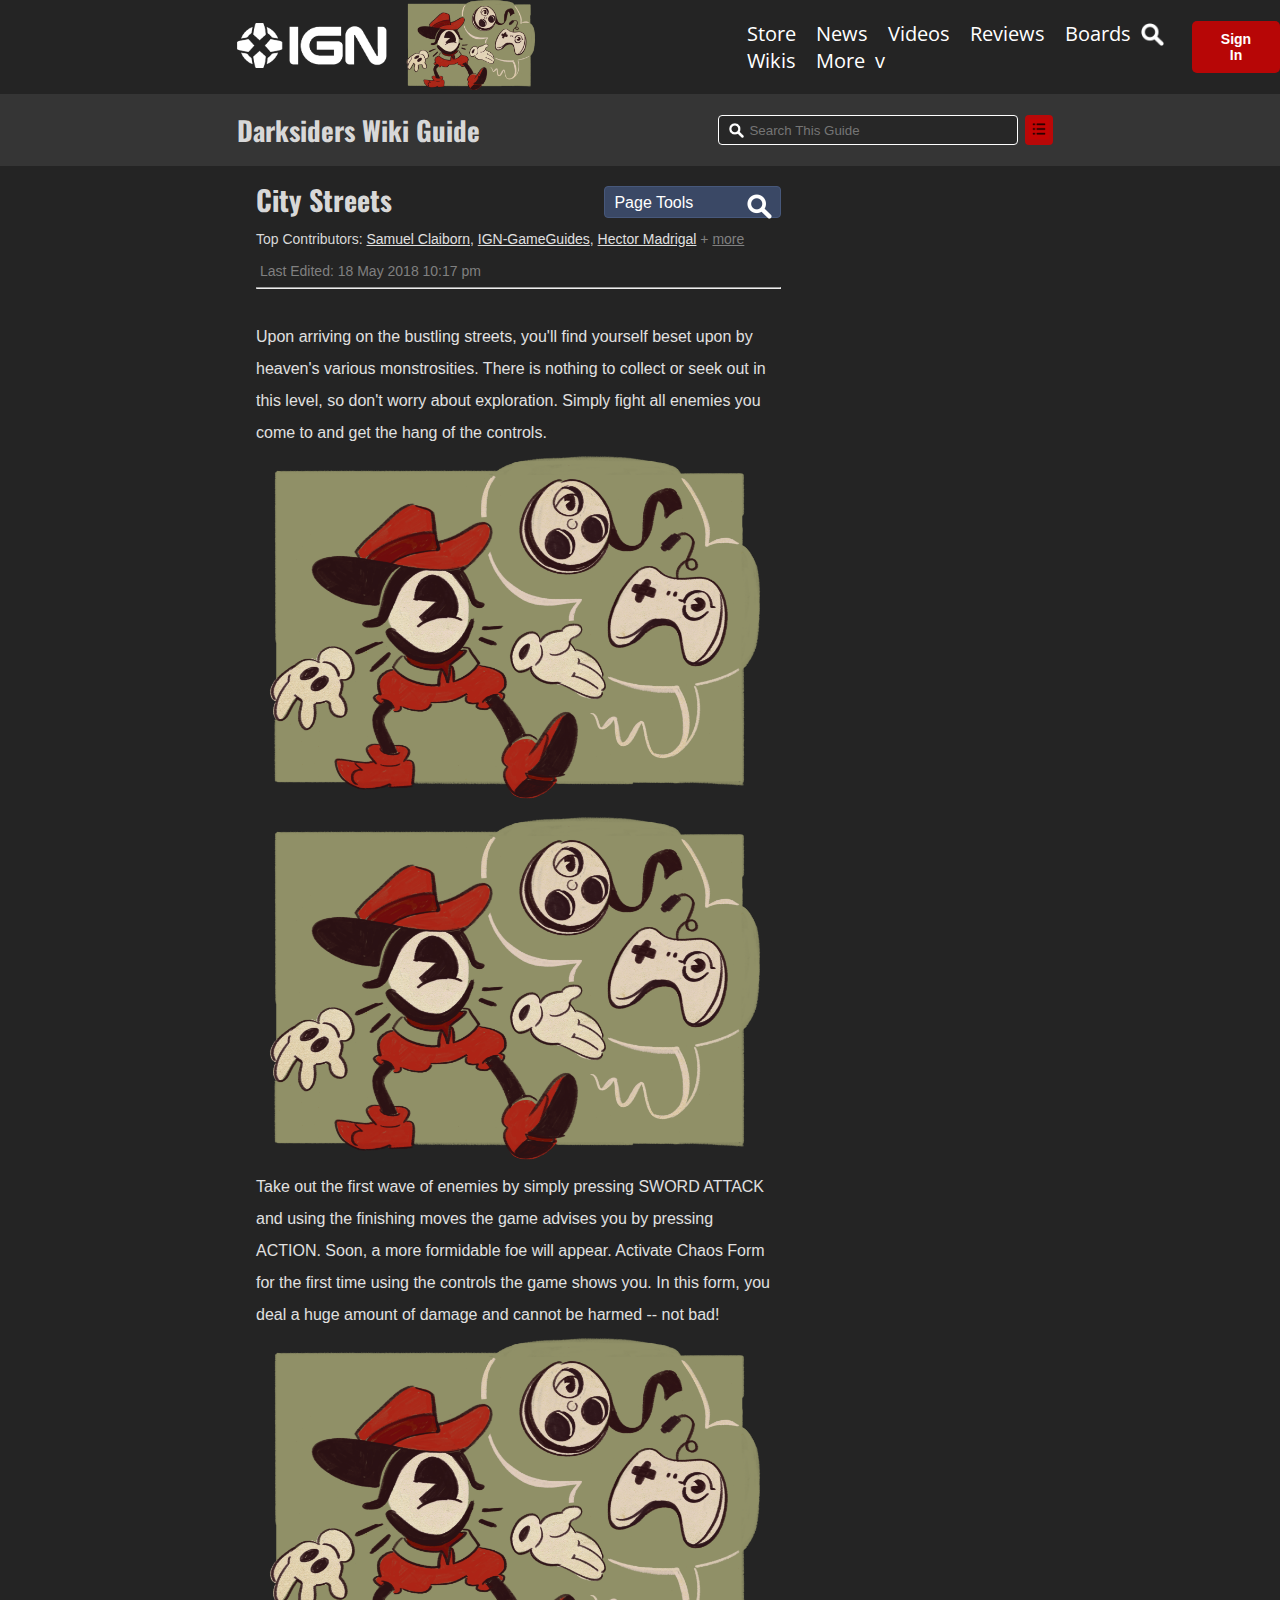
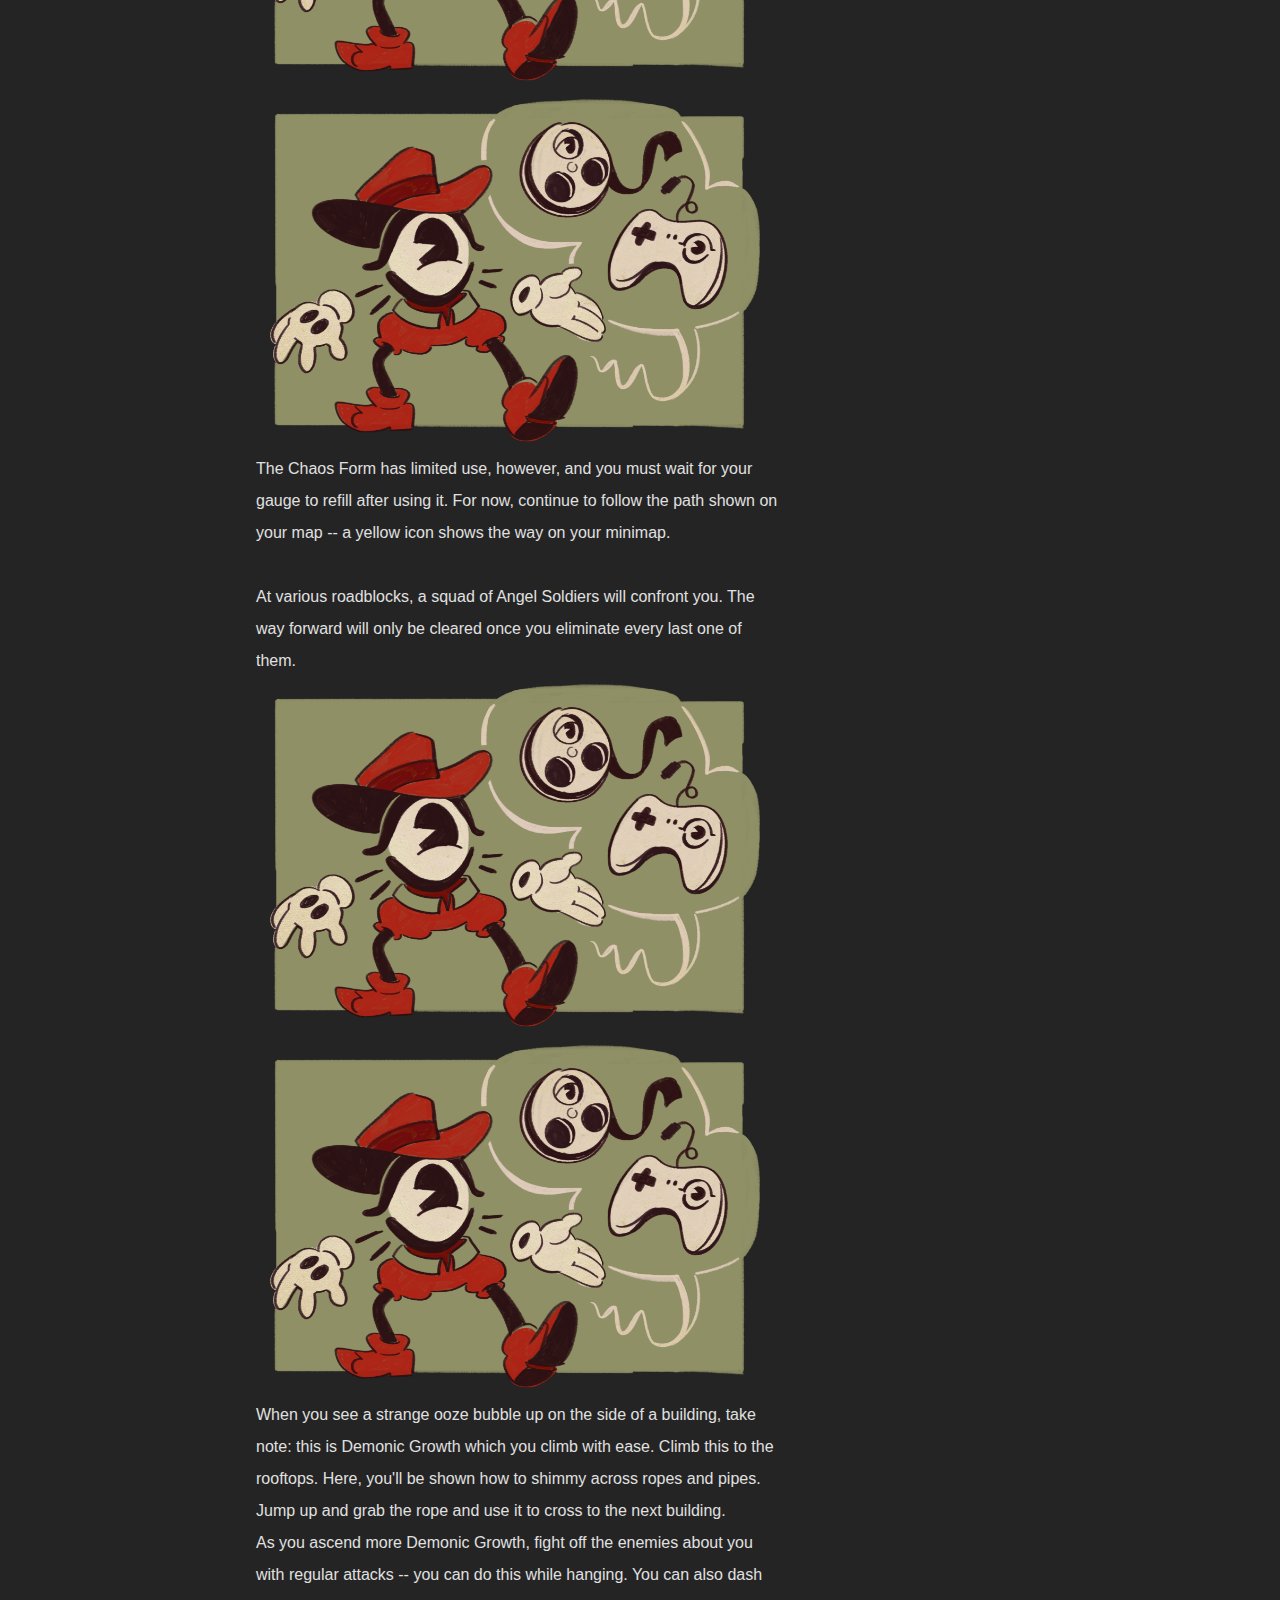
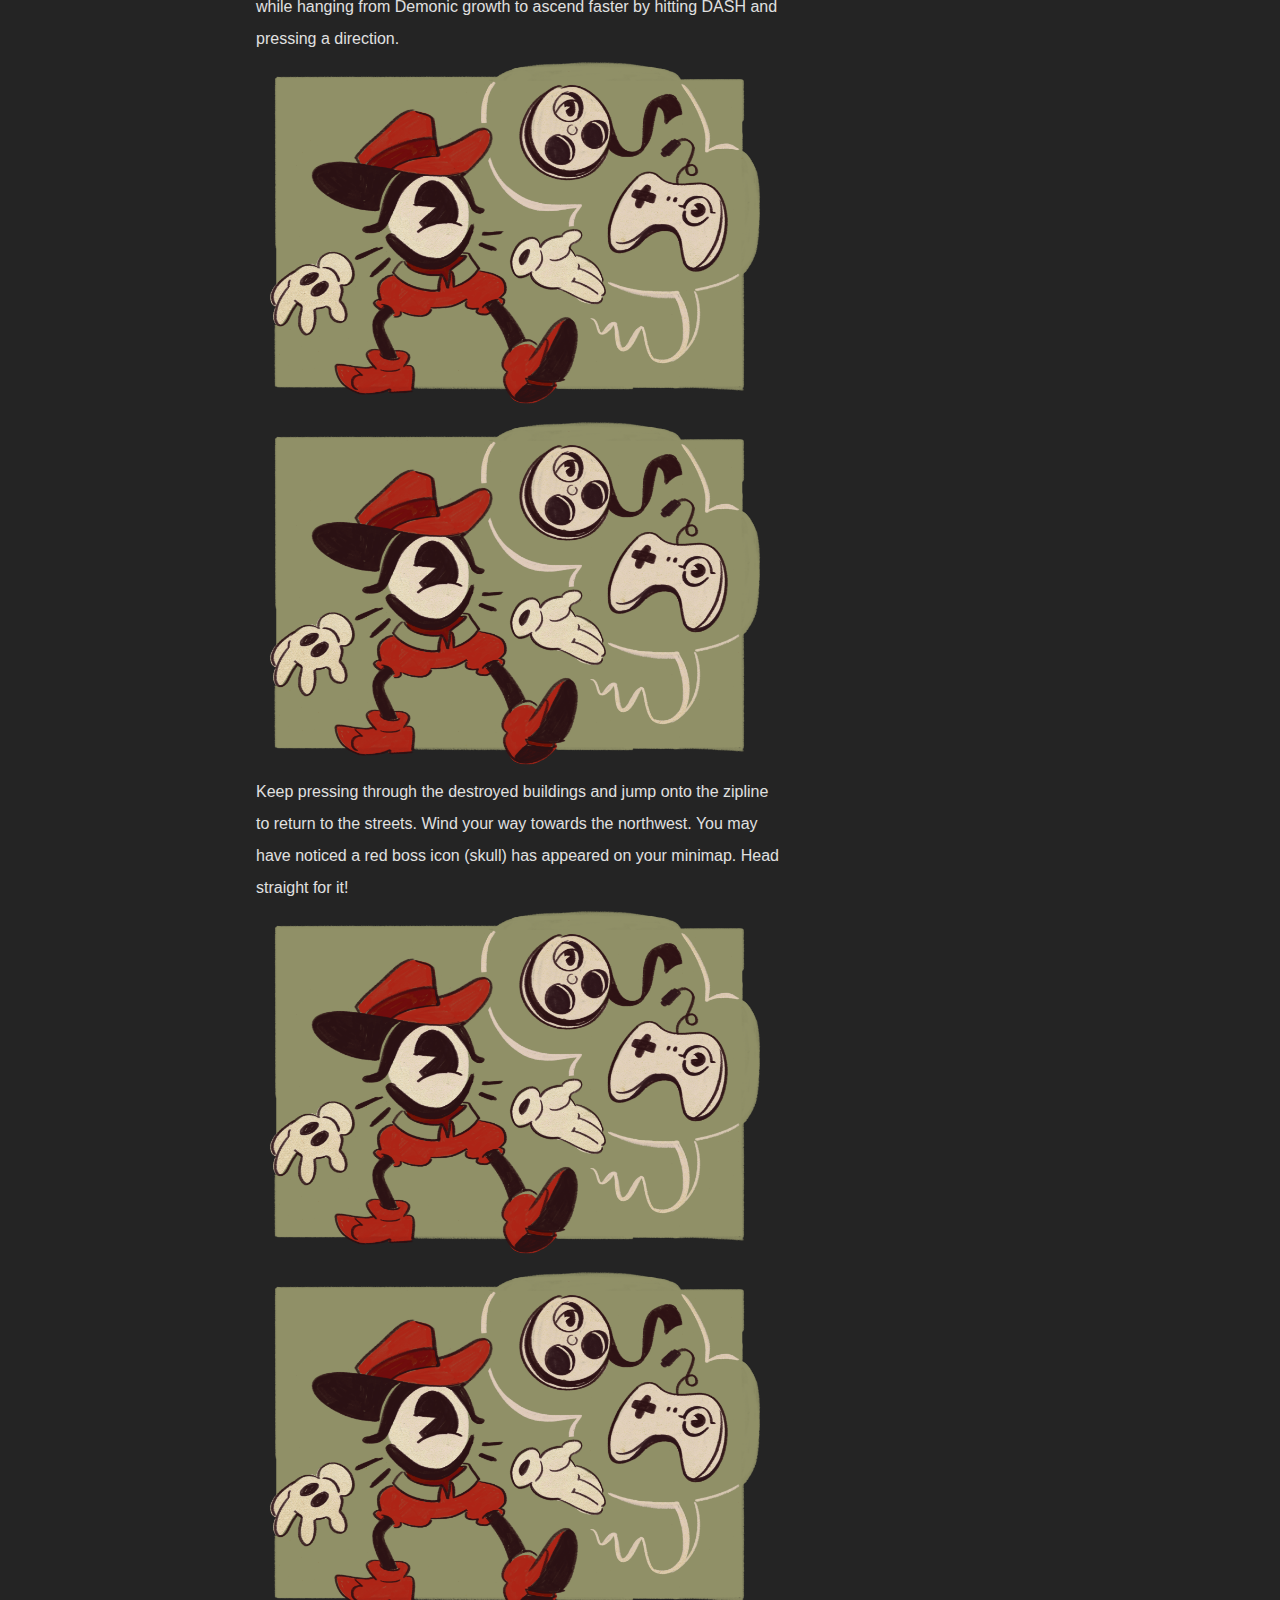
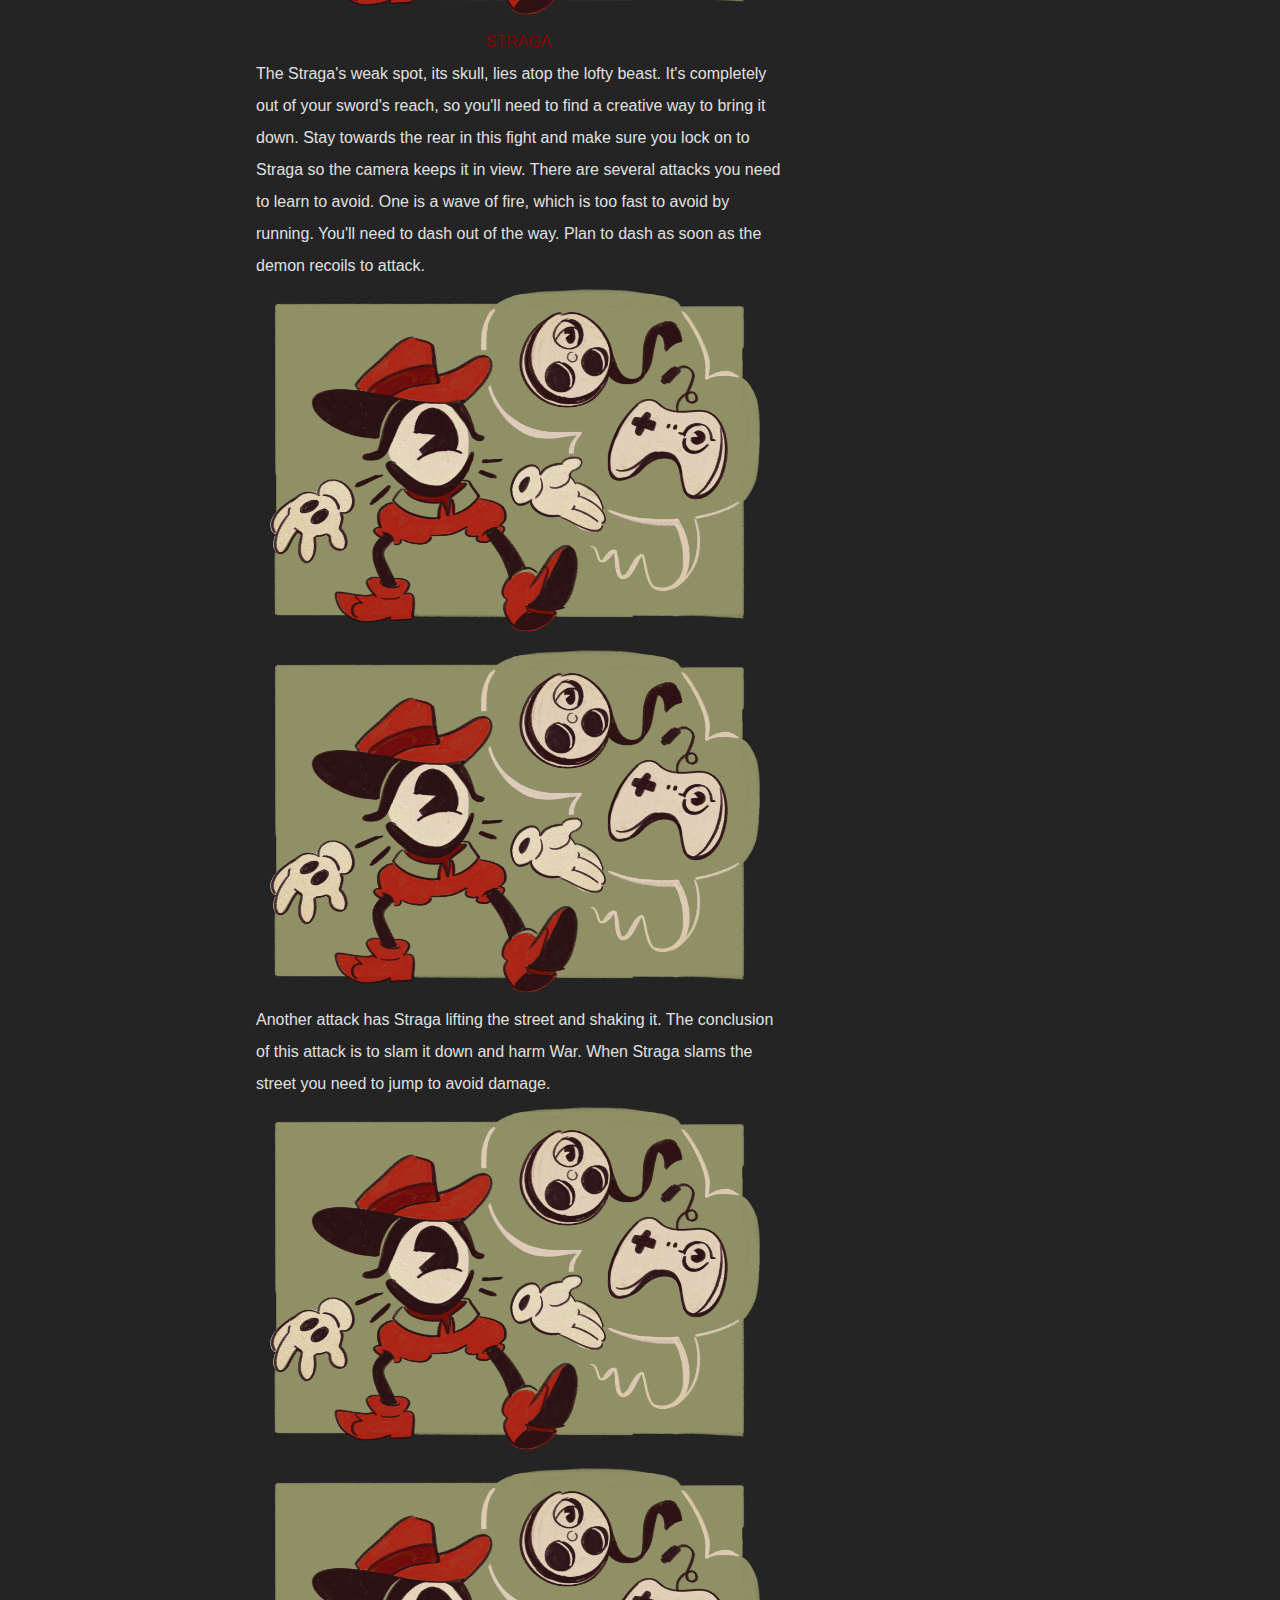
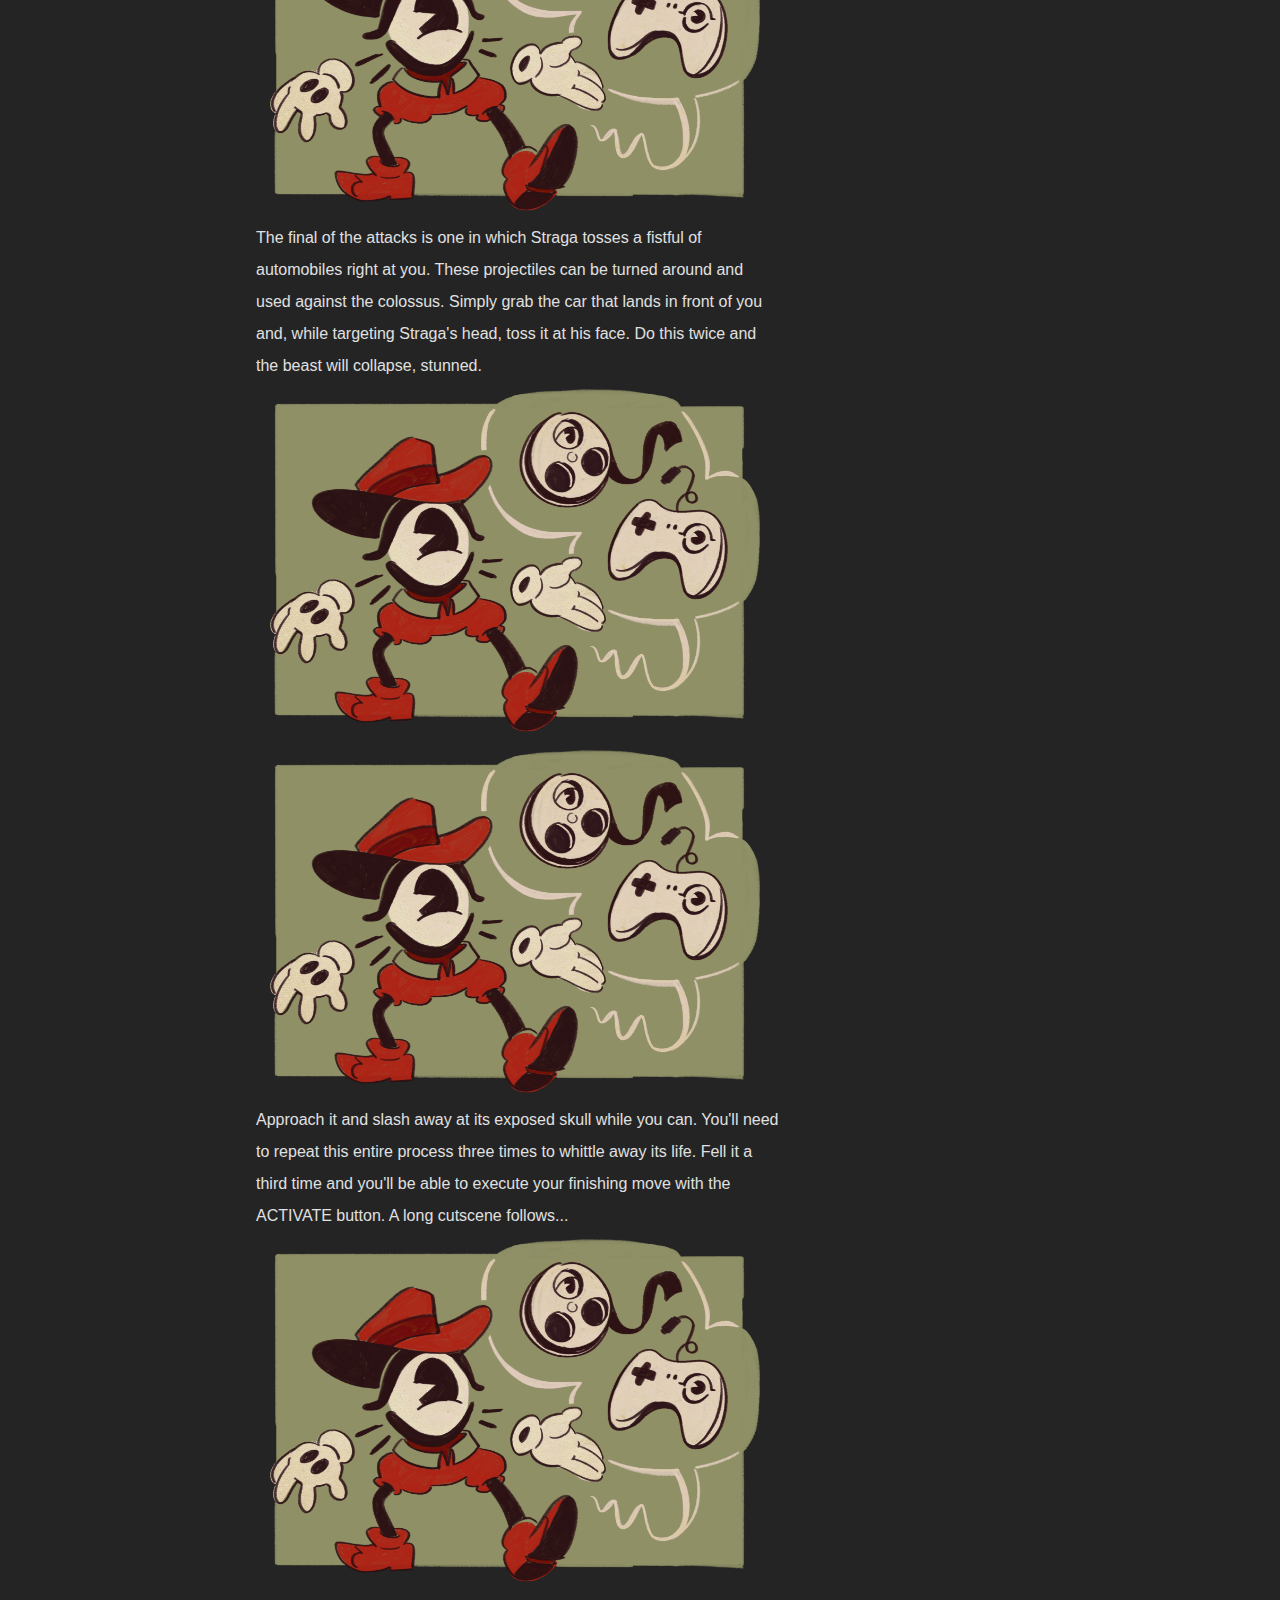
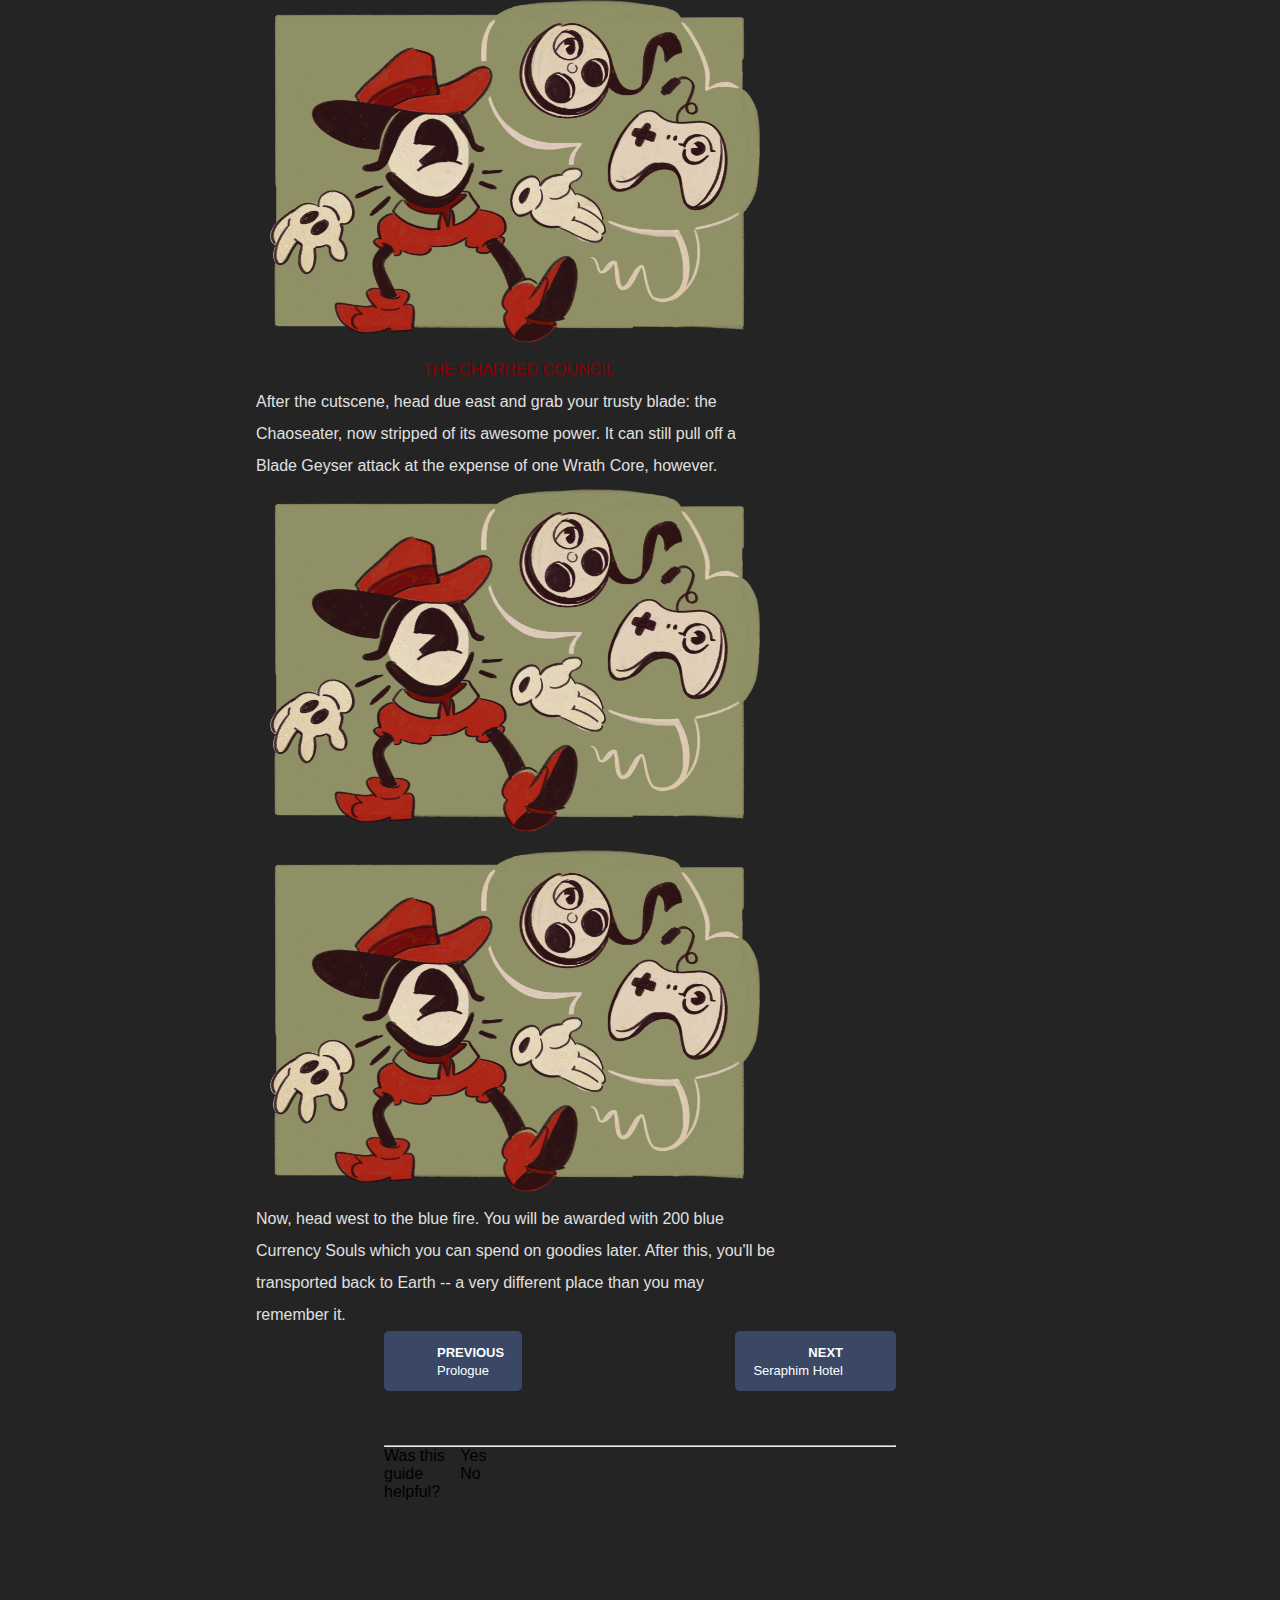
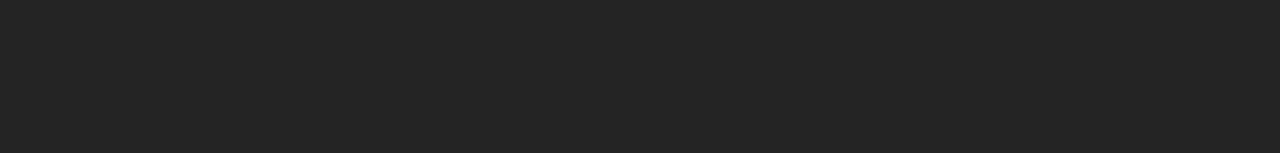
==== Index.html @ 3ff3d722 "buttonz" ====
<!DOCTYPE html>
<html lang="en">
<head>
    <meta charset="UTF-8">
    <meta http-equiv="X-UA-Compatible" content="IE=edge">
    <meta name="viewport" content="width=device-width, initial-scale=1.0">
    <title>IGN</title>
    <link rel="icon" href="/Images/ignflav.PNG">
    <link rel="stylesheet" href="style.css">   
    <script src="/scripts.js"></script>


    <!--/* cSpell:disable */  -->
    <!-- https://www.ign.com/wikis/darksiders/City_Streets -->
    <!-- https://codesandbox.io/s/flexbox-nav-version-1-hho4o?file=/index.html:0-1266s    Link For Header -->

</head>
<body>

    <header class="container">
        
        <a href="https://www.ign.com/"><img class="logo" src="/Images/IGN_white_logo.png" alt="IGNLogo"></a>
        <a href="#GOTY2021">
            <img class="goty" src="/Images/IGN_Winter_Doodle.png" alt="IGNWinterDoodle">
        </a>
        
        <nav>      
            <ul class="nav_links">
                <li><a href="#">Store</a></li>
                <li><a href="#">News</a></li>
                <li><a href="#">Videos</a></li>
                <li><a href="#">Reviews</a></li>
                <li><a href="#">Boards</a></li>
                <li><a href="#">Wikis</a></li>
                <li><a href="#">More <img src="" alt=""> v </a></li>
                <!-- add img for down carrot above -->
                <img class="searchicon" src="/Images/magnifyingglasswhite.png" alt="">
            </ul>
        </nav>
        <button class="signin"> Sign In</button>   

    </header>

    <div id="navbar" class="banner">
        <div class="stickybartext">
            Darksiders Wiki Guide
        </div>

        <div class="searchbar">
            <input type="text" placeholder="Search This Guide">       
        </div>

        <div class="tableofcontents">
            <button class="tableofcontents1">
                <img src="/Images/table_of_contents_icon.png" alt="">
            </button>
        </div>  
    </div>



<div class="textcolumn">
    <div class="topheader">
        
            <h1 class="inline"> <span class="oswaldfont">City Streets</span></h1>

            <div class="dropdown">
                <button class="dropbtn" id="button"> <span>Page Tools</span>
                <img src="/Images/magnifyingglasswhite.png" alt="">
                </button>
                <div class="dropdown-content" id="menu">
                  <a href="#">Edit</a>
                  <a href="#">Flag</a>
                  <a href="#">View History</a>
              
                </div>
              </div>
        <br>
        Top Contributors: <a class="whitelinks" href="">Samuel Claiborn</a>, <a class="whitelinks" href="">IGN-GameGuides</a>, <a class="whitelinks" href="">Hector Madrigal</a> <span class="darktext1"> + <a class="darktext1" href="">more</a></span> 
        <br>
        <span class="darktext1">
        <img src="" alt="">    
        Last Edited: 18 May 2018 10:17 pm </span>
        <hr>
        <br>
    </div>

    <div class="content">
        <p>
            Upon arriving on the bustling streets, you'll find yourself beset upon by heaven's various monstrosities. There is nothing to collect or seek out in this level, so don't worry about exploration. Simply fight all enemies you come to and get the hang of the controls.
        </p>

        <img class="contentimages" src="/Images/IGN_Winter_Doodle.png" alt="">
        <img class="contentimages" src="/Images/IGN_Winter_Doodle.png" alt="">     

        <p>
            Take out the first wave of enemies by simply pressing SWORD ATTACK and using the finishing moves the game advises you by pressing ACTION. Soon, a more formidable foe will appear. Activate Chaos Form for the first time using the controls the game shows you. In this form, you deal a huge amount of damage and cannot be harmed -- not bad!
        </p>

        <img class="contentimages" src="/Images/IGN_Winter_Doodle.png" alt="">
        <img class="contentimages" src="/Images/IGN_Winter_Doodle.png" alt="">

        <p>
            The Chaos Form has limited use, however, and you must wait for your gauge to refill after using it. For now, continue to follow the path shown on your map -- a yellow icon shows the way on your minimap.
            <br>
            <br>
            At various roadblocks, a squad of Angel Soldiers will confront you. The way forward will only be cleared once you eliminate every last one of them.
        </p>

        <img class="contentimages" src="/Images/IGN_Winter_Doodle.png" alt="">
        <img class="contentimages" src="/Images/IGN_Winter_Doodle.png" alt="">

        <p>
            When you see a strange ooze bubble up on the side of a building, take note: this is Demonic Growth which you climb with ease. Climb this to the rooftops. Here, you'll be shown how to shimmy across ropes and pipes. Jump up and grab the rope and use it to cross to the next building.
            <br>
            As you ascend more Demonic Growth, fight off the enemies about you with regular attacks -- you can do this while hanging. You can also dash while hanging from Demonic growth to ascend faster by hitting DASH and pressing a direction.
        </p>

        
        <img class="contentimages" src="/Images/IGN_Winter_Doodle.png" alt="">
        <img class="contentimages" src="/Images/IGN_Winter_Doodle.png" alt="">

        <p>
            Keep pressing through the destroyed buildings and jump onto the zipline to return to the streets. Wind your way towards the northwest. You may have noticed a red boss icon (skull) has appeared on your minimap. Head straight for it!
        </p>

        <img class="contentimages" src="/Images/IGN_Winter_Doodle.png" alt="">
        <img class="contentimages" src="/Images/IGN_Winter_Doodle.png" alt="">

        <p class="bosstext">
            STRAGA
        </p>

        <p>
            The Straga's weak spot, its skull, lies atop the lofty beast. It's completely out of your sword's reach, so you'll need to find a creative way to bring it down. Stay towards the rear in this fight and make sure you lock on to Straga so the camera keeps it in view. There are several attacks you need to learn to avoid. One is a wave of fire, which is too fast to avoid by running. You'll need to dash out of the way. Plan to dash as soon as the demon recoils to attack.
        </p>

        <img class="contentimages" src="/Images/IGN_Winter_Doodle.png" alt="">
        <img class="contentimages" src="/Images/IGN_Winter_Doodle.png" alt="">

        <p>
            Another attack has Straga lifting the street and shaking it. The conclusion of this attack is to slam it down and harm War. When Straga slams the street you need to jump to avoid damage.
        </p>

        <img class="contentimages" src="/Images/IGN_Winter_Doodle.png" alt="">
        <img class="contentimages" src="/Images/IGN_Winter_Doodle.png" alt="">

        <p>
            The final of the attacks is one in which Straga tosses a fistful of automobiles right at you. These projectiles can be turned around and used against the colossus. Simply grab the car that lands in front of you and, while targeting Straga's head, toss it at his face. Do this twice and the beast will collapse, stunned.
        </p>

        <img class="contentimages" src="/Images/IGN_Winter_Doodle.png" alt="">
        <img class="contentimages" src="/Images/IGN_Winter_Doodle.png" alt="">

        <p>
            Approach it and slash away at its exposed skull while you can. You'll need to repeat this entire process three times to whittle away its life. Fell it a third time and you'll be able to execute your finishing move with the ACTIVATE button. A long cutscene follows...
        </p>

        <img class="contentimages" src="/Images/IGN_Winter_Doodle.png" alt="">
        <img class="contentimages" src="/Images/IGN_Winter_Doodle.png" alt="">

        <p class="bosstext">
            THE CHARRED COUNCIL
        </p>

        <P>
            After the cutscene, head due east and grab your trusty blade: the Chaoseater, now stripped of its awesome power. It can still pull off a Blade Geyser attack at the expense of one Wrath Core, however.
        </P>

        <img class="contentimages" src="/Images/IGN_Winter_Doodle.png" alt="">
        <img class="contentimages" src="/Images/IGN_Winter_Doodle.png" alt="">

        <P>
            Now, head west to the blue fire. You will be awarded with 200 blue Currency Souls which you can spend on goodies later. After this, you'll be transported back to Earth -- a very different place than you may remember it.
        </P>

    </div>


</div>

<div class="footer">
    <div class="pagebuttons">
        <div class="previouspage">
            <a href=""><span class="bold">PREVIOUS</span> <br> Prologue </a>
        </div>

        <div class="nextpage">
            <a href=""><span class="bold">NEXT</span> <br> Seraphim Hotel </a>
        </div>
    </div>

    <br><br><br>
    <hr>

    <div class="guidereview">
        <div class="reviewtext">Was this guide helpful?</div>
        <br>
        <div class="responsebuttons">
            <div class="reviewyes">Yes</div>
            <div class="reviewno">No</div>
        </div>

    </div>




</div>

<br>
<br>
<br>
<br>
<br>
<br>
<br>
<br>
<br>
<br>
<br>
<br>
<br>
<br>
    
</body>
</html>
---- style.css ----
/* cSpell:disable */

@import url(https://fonts.googleapis.com);
@import url(https://fonts.gstatic.com);
@import url(https://fonts.googleapis.com/css2?family=Open+Sans&display=swap);
@import url(https://fonts.googleapis.com/css2?family=Comforter+Brush&family=Oswald:wght@200;500&display=swap);


* {
    
    box-sizing: border-box;
    padding: 0;
    margin: 0;
}

body {
    background-color: rgb(36,36,36);
    font-family: sans-serif;
}

/* Generic Styles */
.bold {
  font-weight: 700;
}

.oswaldfont {
  font-family: 'Oswald', sans-serif;
}

.darktext1 {
  color: gray;
}

.inline {
  display: inline-flex;
}

.container {
    display: flex;
    height: 30vw;
    max-height: 94px;
    width: 100wv;
    background-color: rgb(36, 36, 36);
    flex-direction: row;
    align-items: center;
    padding: 0 0 0 18.5vw;
    flex-shrink: 0;
}

.nav_links{
    list-style: none;
    margin-left: 200px;
    height: 30px;
}

.nav_links li {
    float: left;
    padding: 0 10px;
}

.nav_links li a{
    text-decoration: none;
    color: white;
    font-size: 20px;
    font-family: 'Open Sans' ;
}

.logo {
    height: 11vh;
    max-height: 45px;

}

.goty {
    padding-left: 1.1vw;
    height: 95px;

  }

  .searchicon {
    height: 23px;
    margin-top: 3px;
    margin-right: 20px;
  }

.signin {
  background-color: rgba(196, 4, 4, 0.925);
  color: white;
  font-size: 14px;
  font-weight: bold;
  padding: 10px 25px;
  border-radius: 5px;
  border: none;

}

.signin:hover {
  background-color: rgb(226, 36, 36);
  cursor: pointer;
}

.banner {
  display: flex;
  background-color: rgb(53, 53, 53);
  position: sticky;
  width: 100%;
  height: 72px;
  flex-direction: row;
  align-items: center;
  padding-right: 17.7vw;
}

.stickybartext {
  padding-left: 18.5vw;
  color: rgb(216, 216, 216);
  font-family: 'Oswald', sans-serif;
  font-size: 27px;
  font-weight: 700;
}

.searchbar {
  margin-left: auto;
  
}

.searchbar input {
  background-color: rgb(39, 39, 39);
  width: 300px;
  height: 30px;
  border: white 1px solid;
  border-radius: 4px;
  background-image:url(/Images/magnifyingglasswhite.png);
  position: left;
  padding-left: 30px;
  background-size: 15px;
  background-repeat: no-repeat;
  background-position-x: 10px;
  background-position-y: 7px;
}

.tableofcontents button {
  background-color: rgba(196, 4, 4, 0.925);
  border: none;
  height: 30px;
  width: 28px;
  border-radius: 4px;
  margin-left: 7px;
}

.tableofcontents img{
  background-color: rgba(196, 4, 4, 0.925);
  height: 20px;
  width: 20px;
  
}

.tableofcontents :hover {
  cursor: pointer;
}

.topheader {
  width: 41vw;
  margin-left: 20vw;
  padding-top: 2vh;
  word-break: break-all;
  color: rgb(216, 216, 216);
  line-height: 32px;
  font-size: 14px;
  position: relative;
}

.usericon {
 max-width: 100px;
}



/* Dropdown Button */
.dropbtn {
  background-color: rgb(58,72,101);
  color: white;
  padding: 7px 45px;
  width: 177px;
  font-size: 16px;
  border: 1px solid #47587B;
  border-radius: 4px;
  display: flex;
  min-height: 32px;
}

/* Text in button */
.dropbtn span{
  position:absolute;
  top: auto;
  left: 6%;
}

/* image in button */
.dropbtn img{
  height: 25px;
  position: absolute;
  top: auto;
  right: 5%;
}


/* The container <div> - needed to position the dropdown content */
.dropdown {
  position: absolute;
  top: 20px;
  right: 0;
}

/* Dropdown Content (Hidden by Default) */
.dropdown-content {
  display: none;
  position: absolute;
  background-color: rgb(53, 53, 53);
  min-width: 160px;
  box-shadow: 0px 8px 16px 0px rgba(0,0,0,0.2);
  z-index: 1;
}

/* Links inside the dropdown */
.dropdown-content a {
  color: wheat;
  padding: 6px 16px;
  text-decoration: none;
  display: block;
}

/* Change color of dropdown links on hover */
.dropdown-content a:hover {color:white}

/* Show the dropdown menu on hover */
.dropdown:active .dropdown-content {display: block;}

/* Change the background color of the dropdown button when the dropdown content is shown */
.dropdown:hover .dropbtn {background-color: #47587B;}

/* style for links in white */
.whitelinks {
  color: rgb(224, 224, 224);
}

/* Container style for content */
.content {
  color: rgb(224, 224, 224);
  margin-left: 20vw;
  width: 41vw;
  line-height: 32px;
  font-size: 16px;
}

/* Styling for images in content */
.contentimages {
  display: block;
  margin-left: auto;
  margin-right: auto;
  width: 500px;
  
}

/* Boss text style */
.bosstext {
  color: rgb(136, 1, 1);
  text-align: center;

}

/* New alignment for footer, as Content isn't centered */
.footer{
  width: 40%;
  margin-left: auto;
  margin-right: auto;
}

/* Container for Page selection buttons at bottom of page */
.pagebuttons{
  display: flex;
  flex-direction: row;
  justify-content: space-between;
}

/* Styling for previous page buttons */
.previouspage{
background-color: #3A4865;
padding: 12px 18px 12px 53px;
position: relative;
border-radius: 5px;
}


/* Styling for previous page text in button */
.previouspage a {
  text-decoration: none;
  color: white;
  font-size: 13px;
}


/* Styling for next page buttons */
.nextpage{
  background-color: #3A4865;
  padding: 12px 53px 12px 18px;
  position: relative;
  border-radius: 5px;
  text-align: right;
}

/* Styling for next page text in button */
.nextpage a {
  text-decoration: none;
  color: white;
  font-size: 13px;
}

/* Guide review section container styling */
.guidereview{
  width: 20%;
  display: flex;
  flex-direction: row;
}
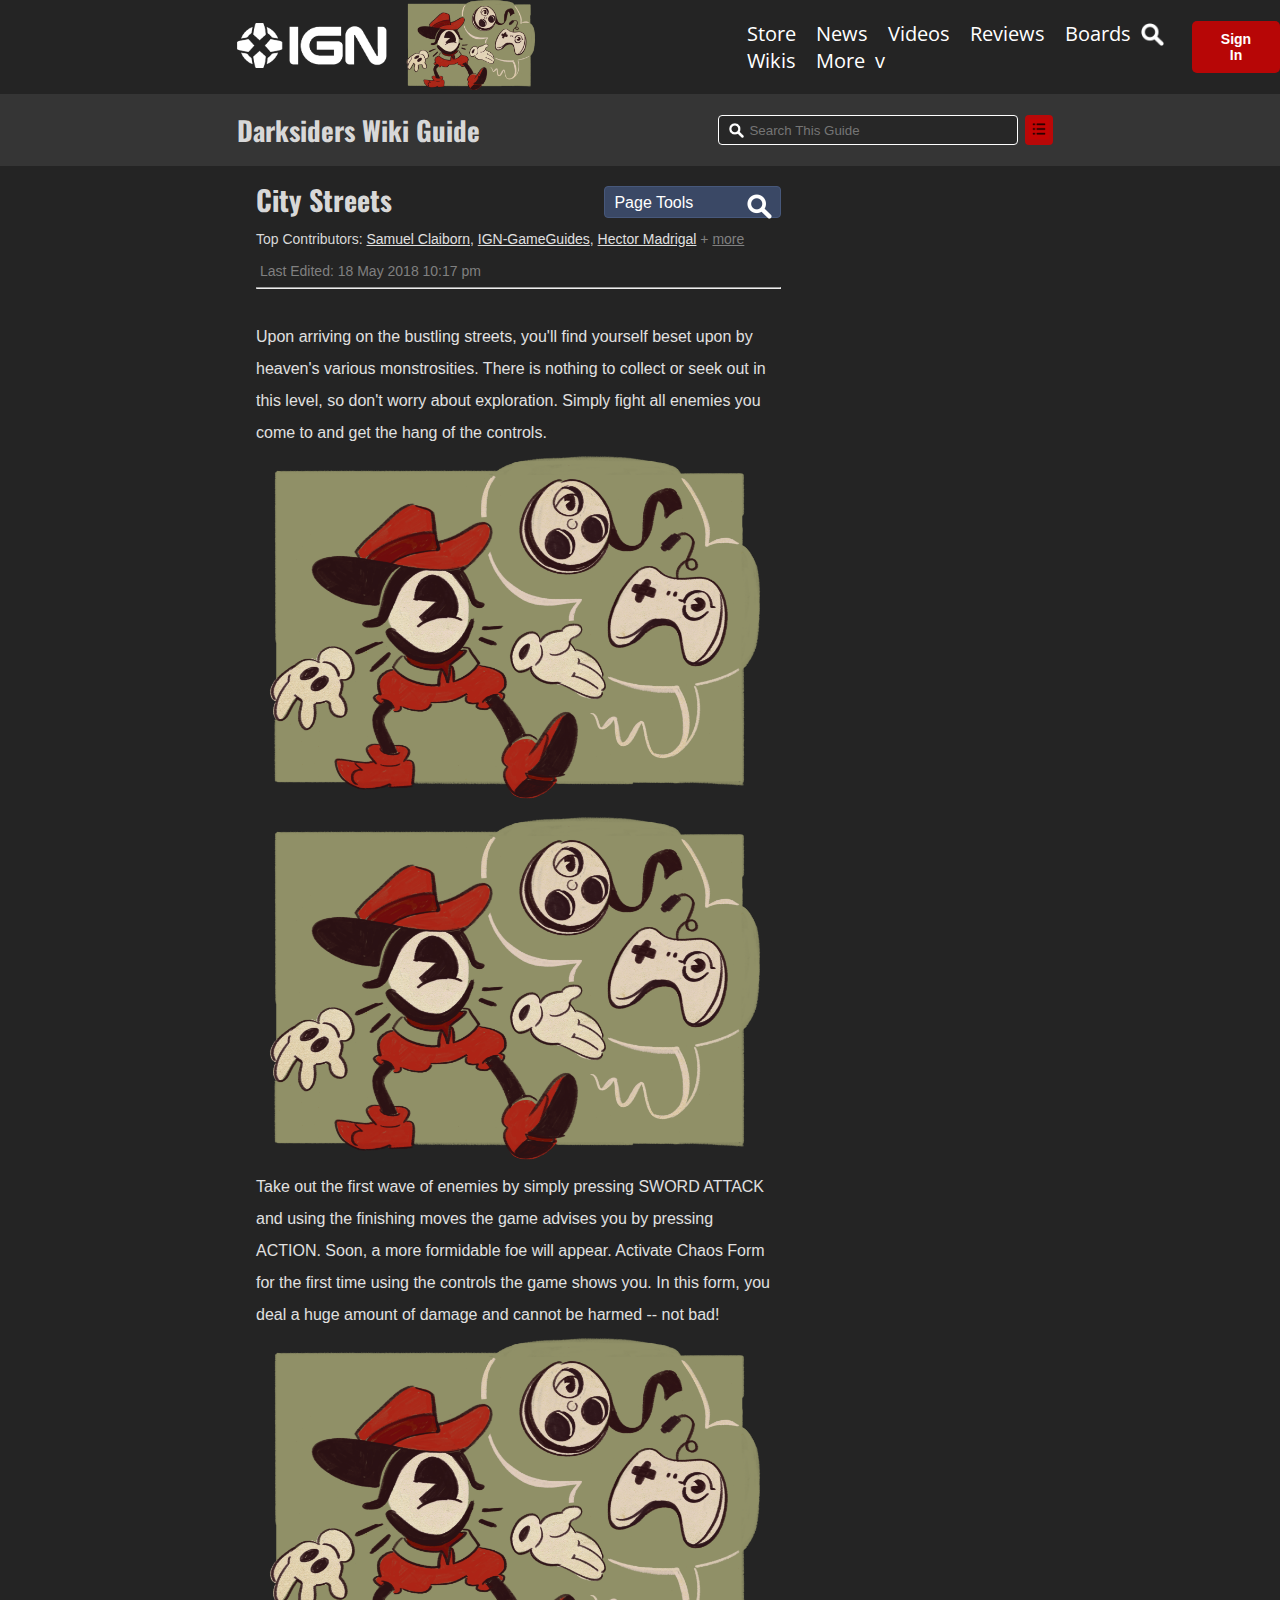
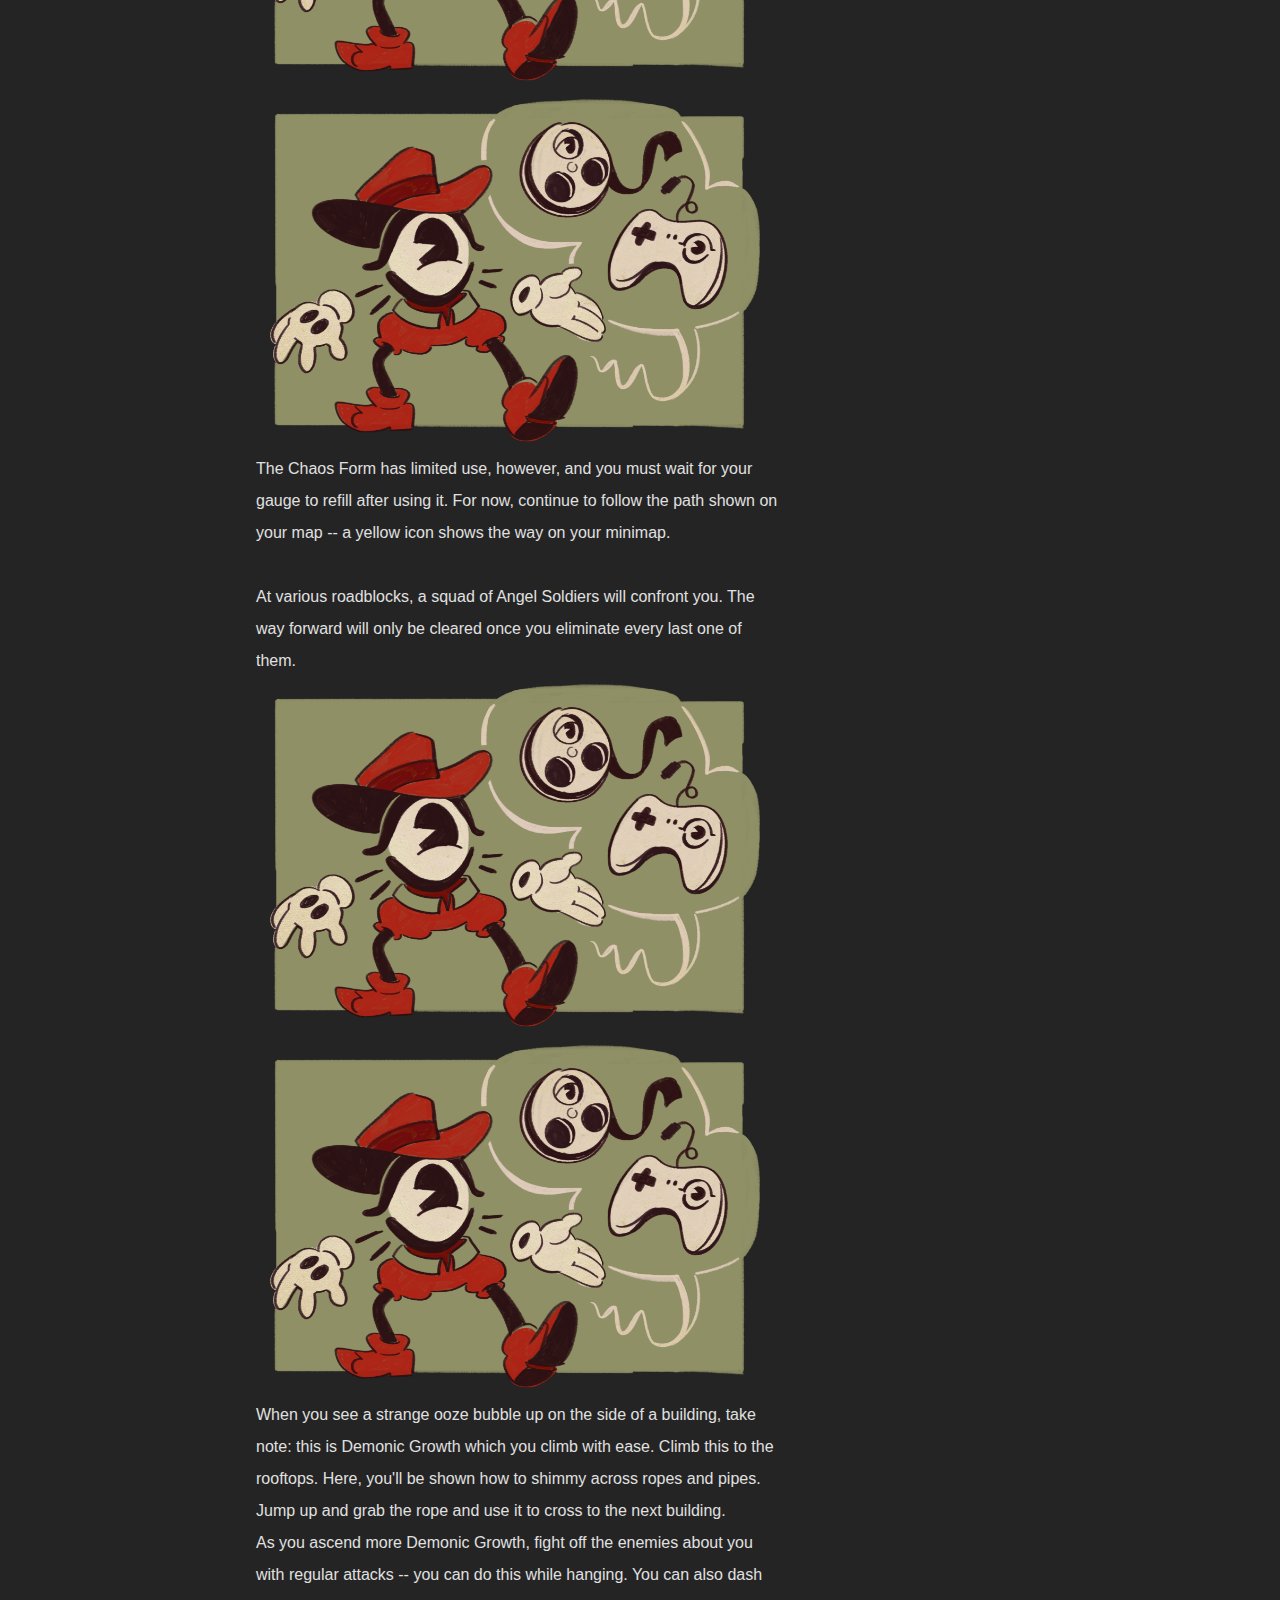
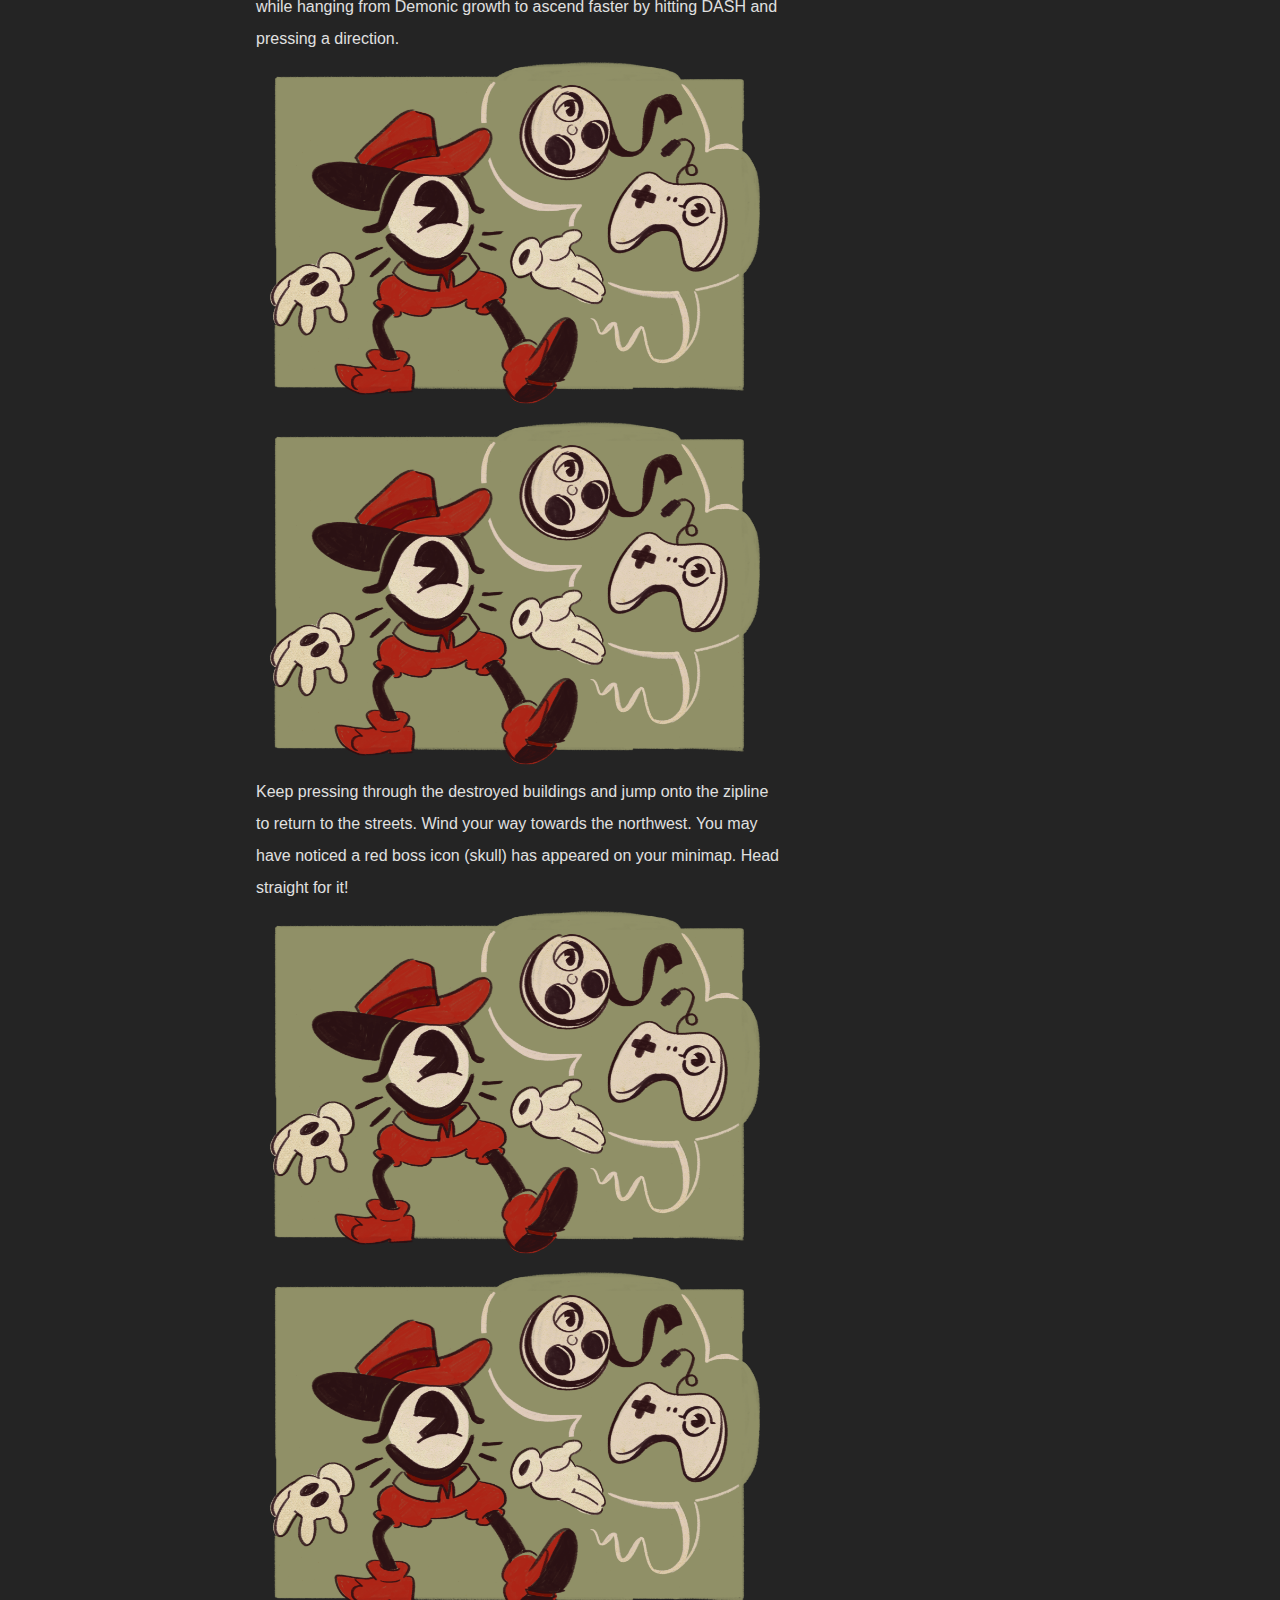
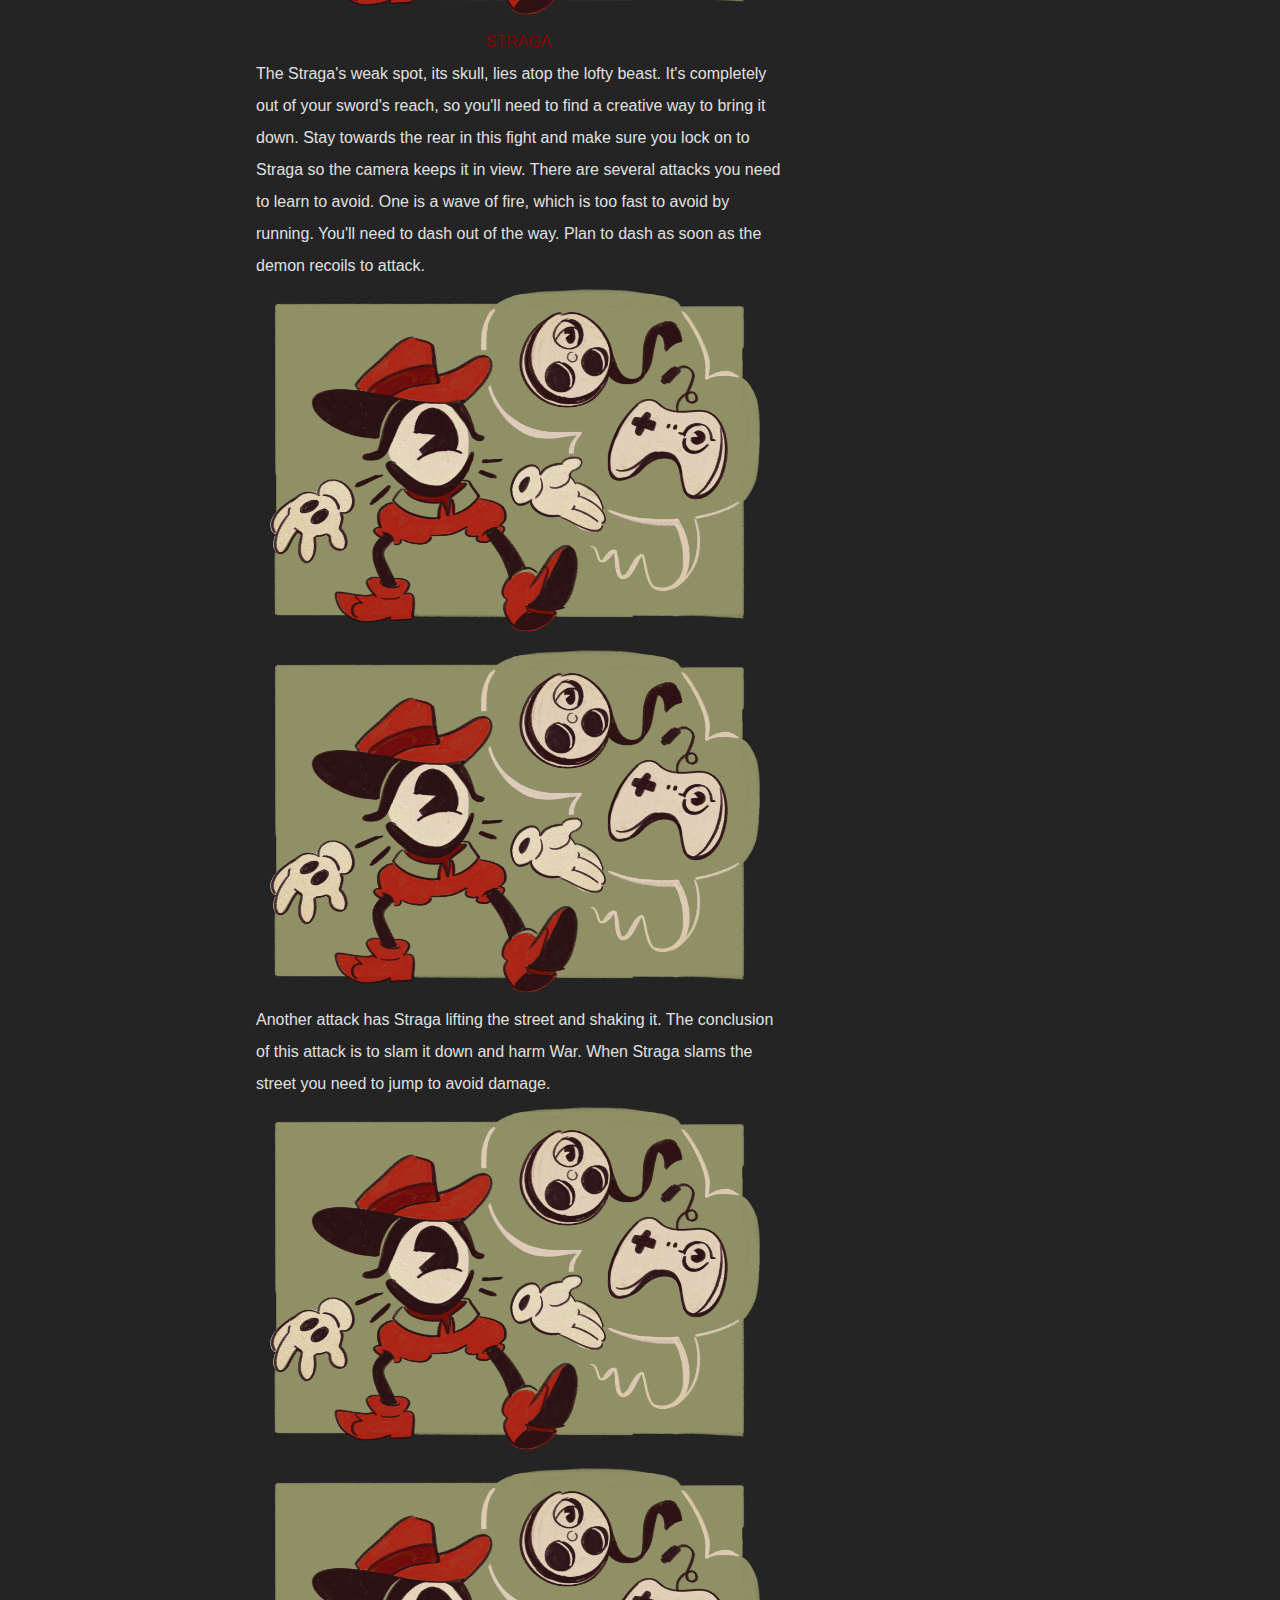
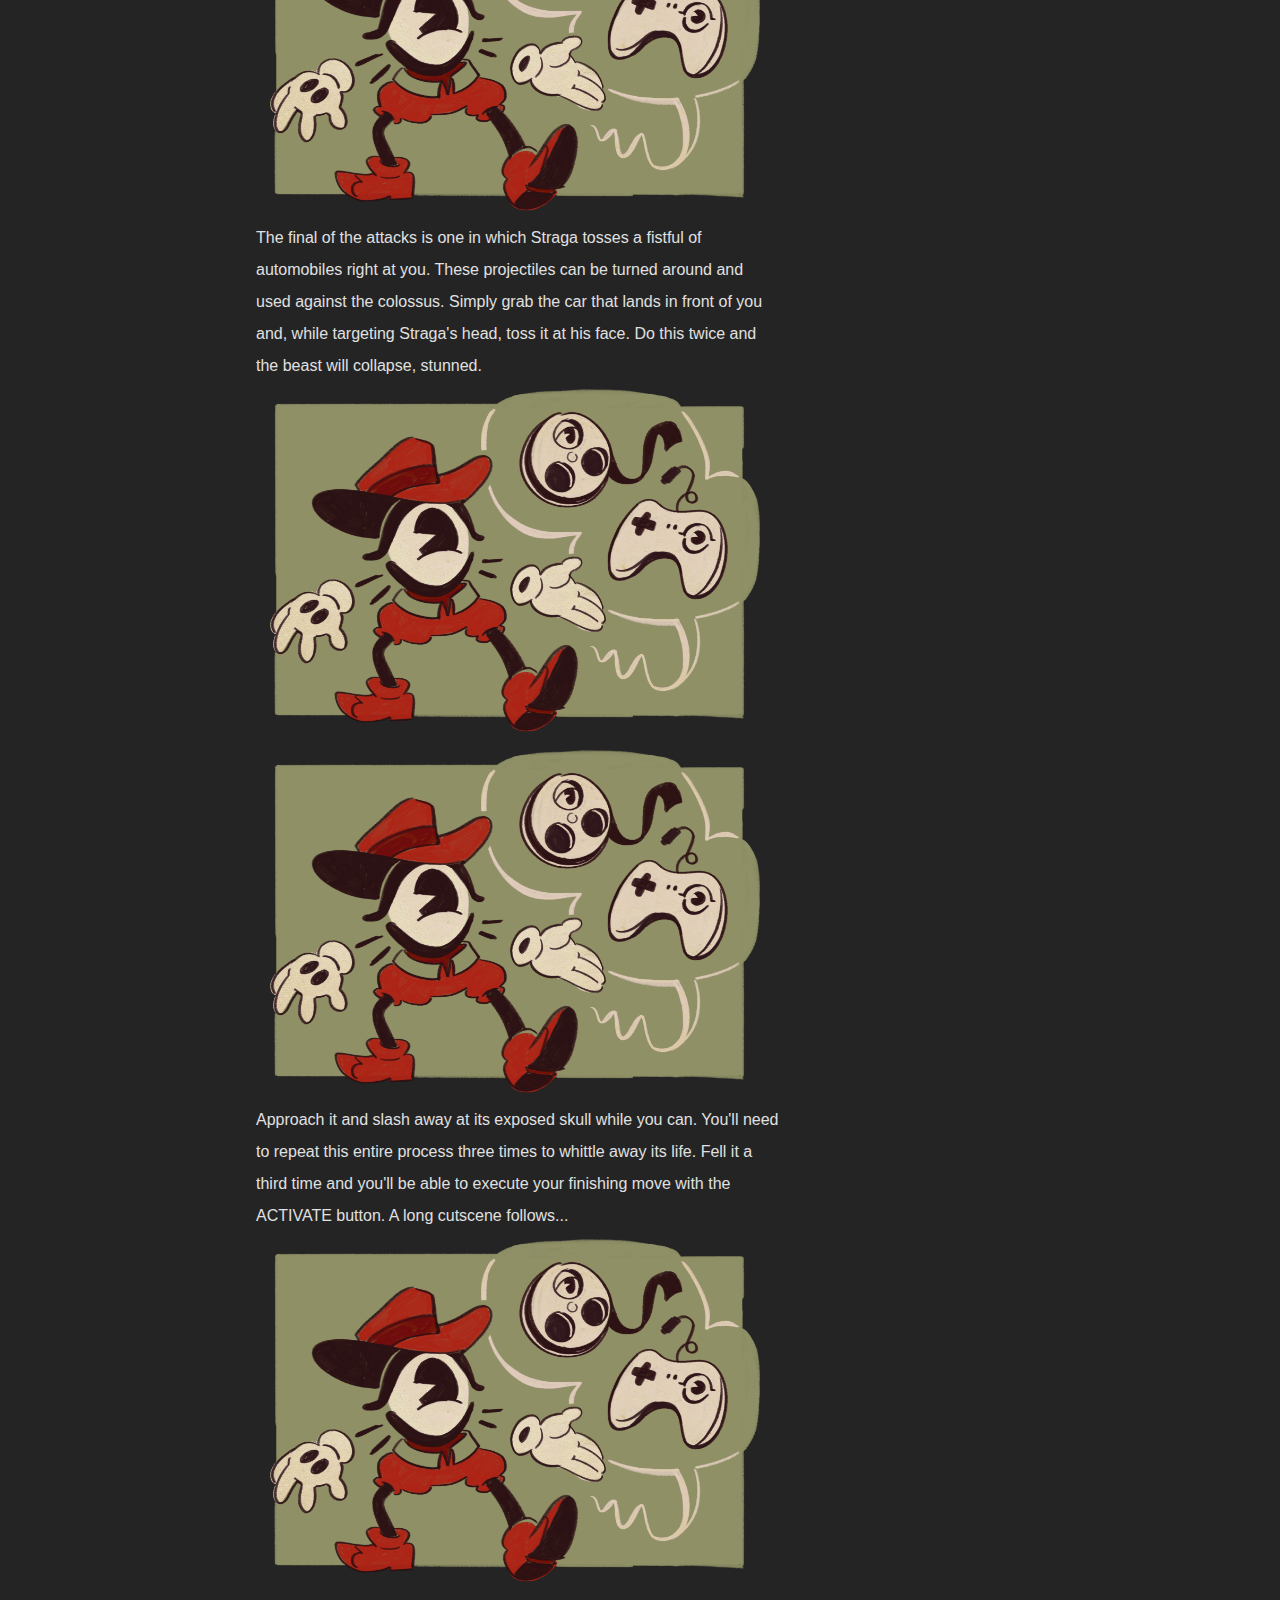
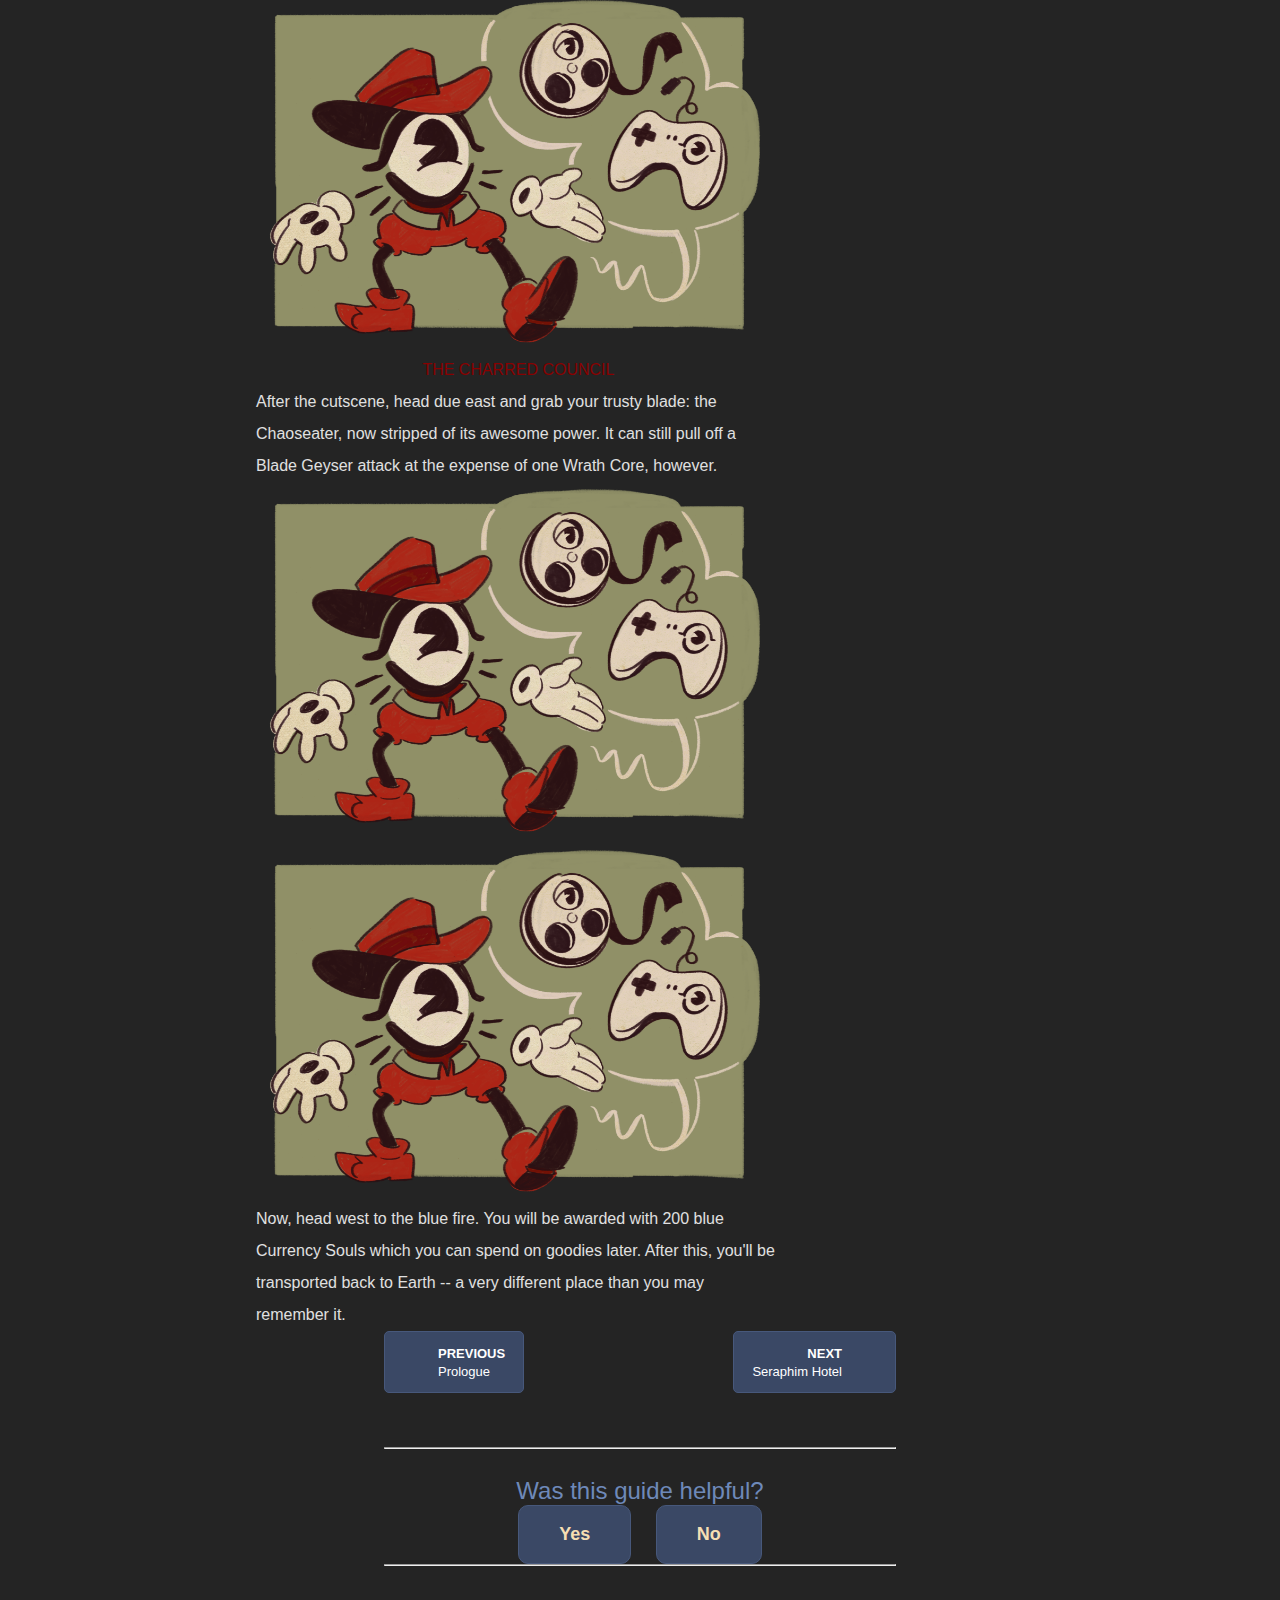
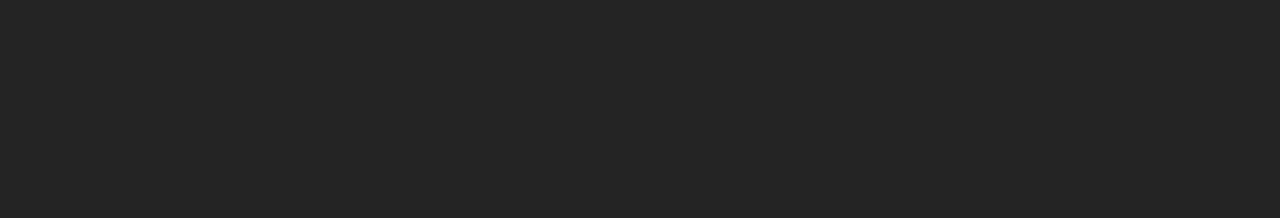
==== commit 5f7a9785: "wedoinfuckinbuttonsbaby" ====
--- a/Index.html
+++ b/Index.html
@@ -194,13 +194,17 @@
     <hr>
 
     <div class="guidereview">
-        <div class="reviewtext">Was this guide helpful?</div>
-        <br>
+       
+        <div class="reviewtext"><br> Was this guide helpful?</div>
+        
         <div class="responsebuttons">
             <div class="reviewyes">Yes</div>
             <div class="reviewno">No</div>
-        </div>
-
+
+            <hr>
+        </div>
+        
+        
     </div>
 
 
--- a/style.css
+++ b/style.css
@@ -287,6 +287,7 @@
 background-color: #3A4865;
 padding: 12px 18px 12px 53px;
 position: relative;
+border: 1px solid #47587B;
 border-radius: 5px;
 }
 
@@ -304,6 +305,7 @@
   background-color: #3A4865;
   padding: 12px 53px 12px 18px;
   position: relative;
+  border: 1px solid #47587B;
   border-radius: 5px;
   text-align: right;
 }
@@ -317,10 +319,47 @@
 
 /* Guide review section container styling */
 .guidereview{
-  width: 20%;
   display: flex;
-  flex-direction: row;
-}
-
-
-
+  flex-wrap: wrap;
+ text-align: center;
+
+}
+
+/* text above review buttons */
+.reviewtext{
+  flex-basis: 100%;
+  color: #6E89B9;
+  font-size: 24px;
+}
+
+/* Direct button container for responses buttons */
+.responsebuttons{
+ width: 100%; 
+}
+/* review yes button styling */
+.reviewyes {
+  color: wheat;
+  font-size: 18px;
+  font-weight: 700;
+  background-color: #3A4865;
+  display: inline-block;
+  margin-right: 10px;
+  padding: 18px 40px;
+  border: 1px solid #47587B;
+  border-radius: 10px;
+}
+
+
+/* review no buttons styling */
+.reviewno {
+  color: wheat;
+  font-size: 18px;
+  font-weight: 700;
+  background-color: #3A4865 ;
+  display: inline-block;
+  position: relative;
+  margin-left: 10px;
+  padding: 18px 40px;
+  border: 1px solid #47587B;
+  border-radius: 10px;
+}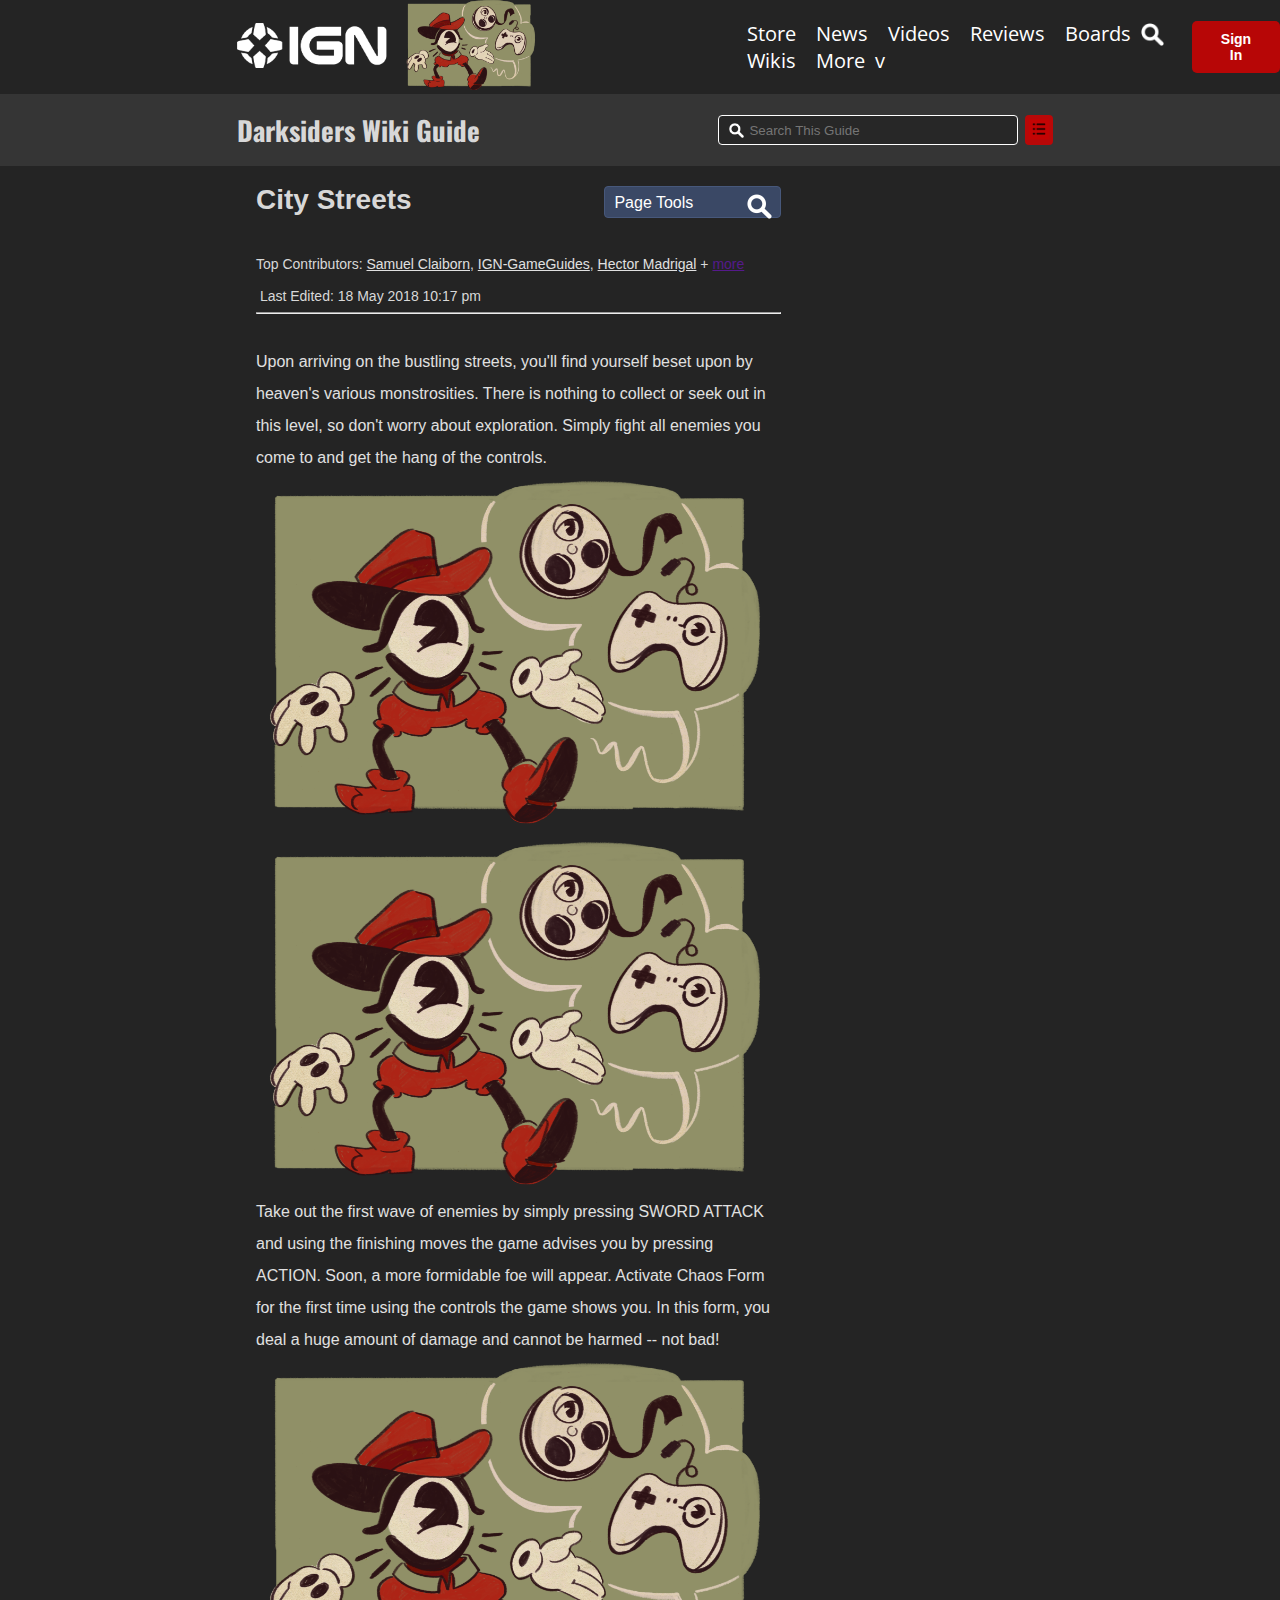
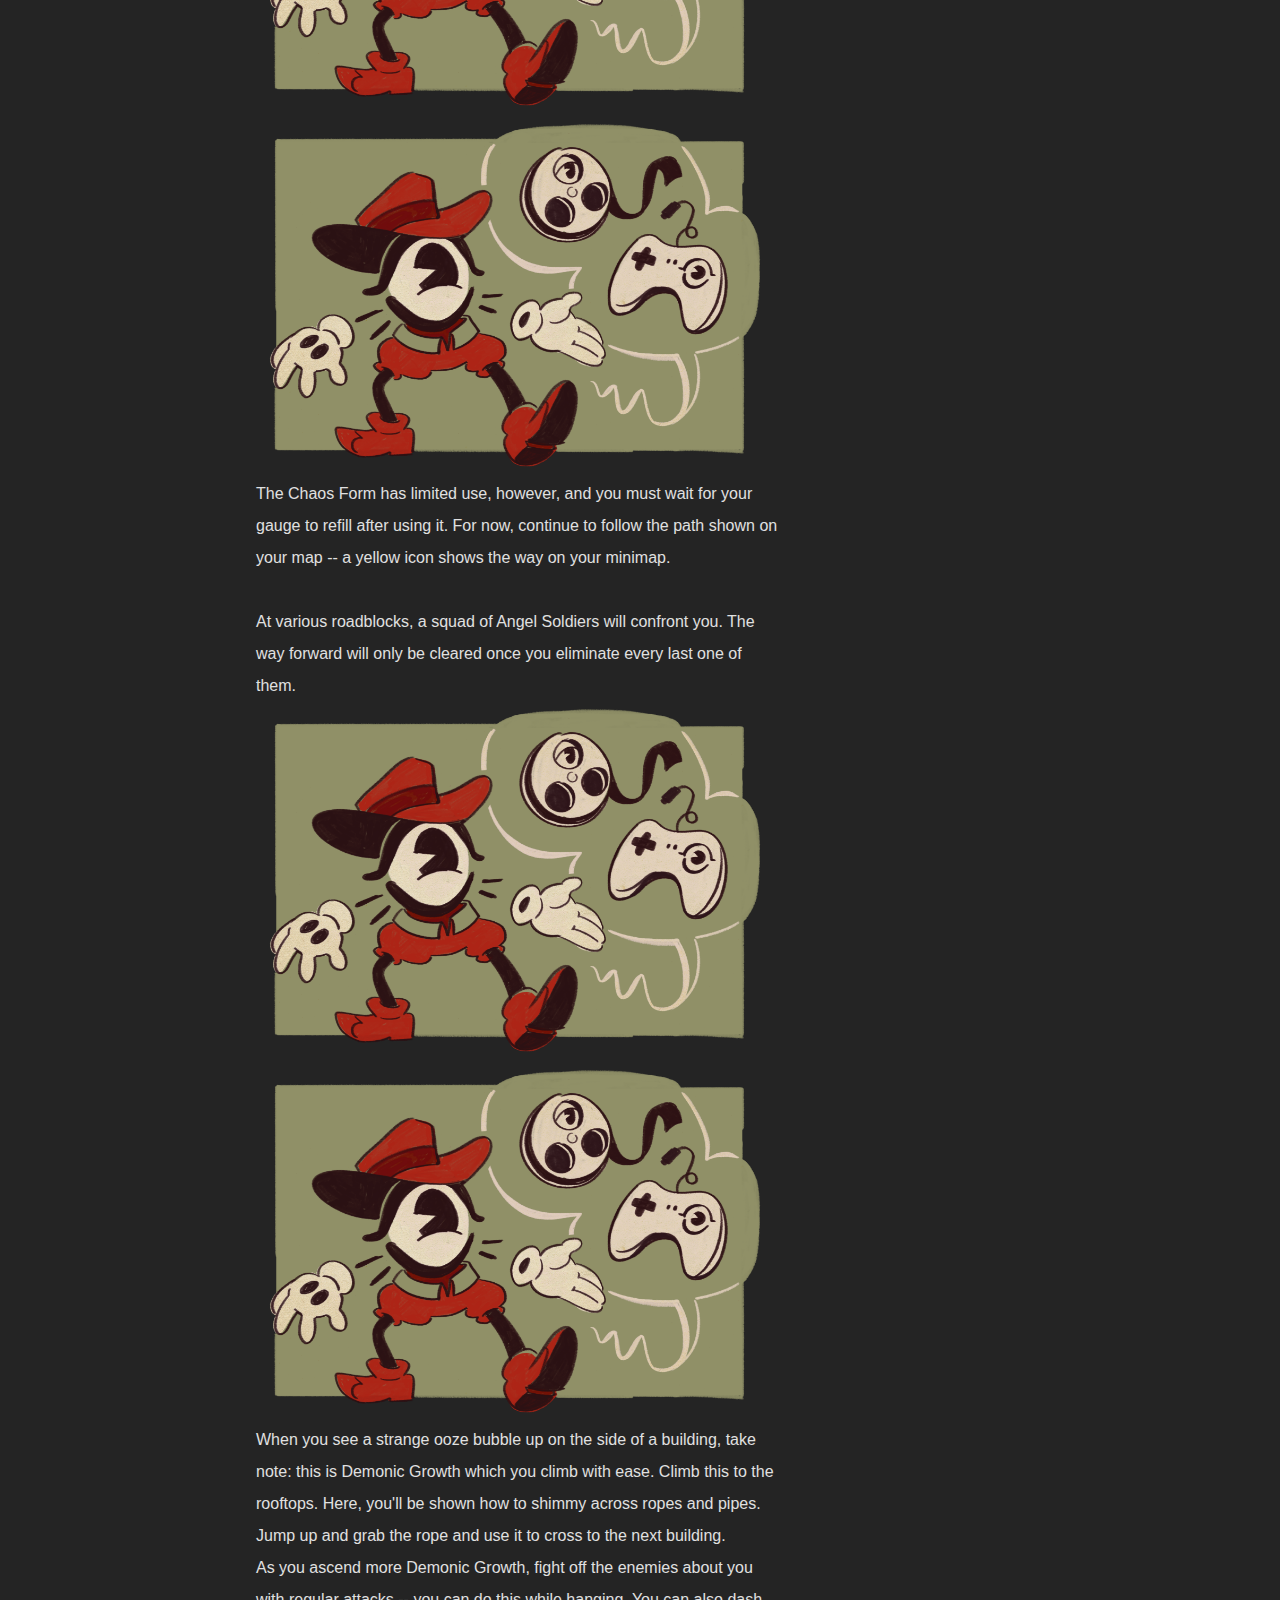
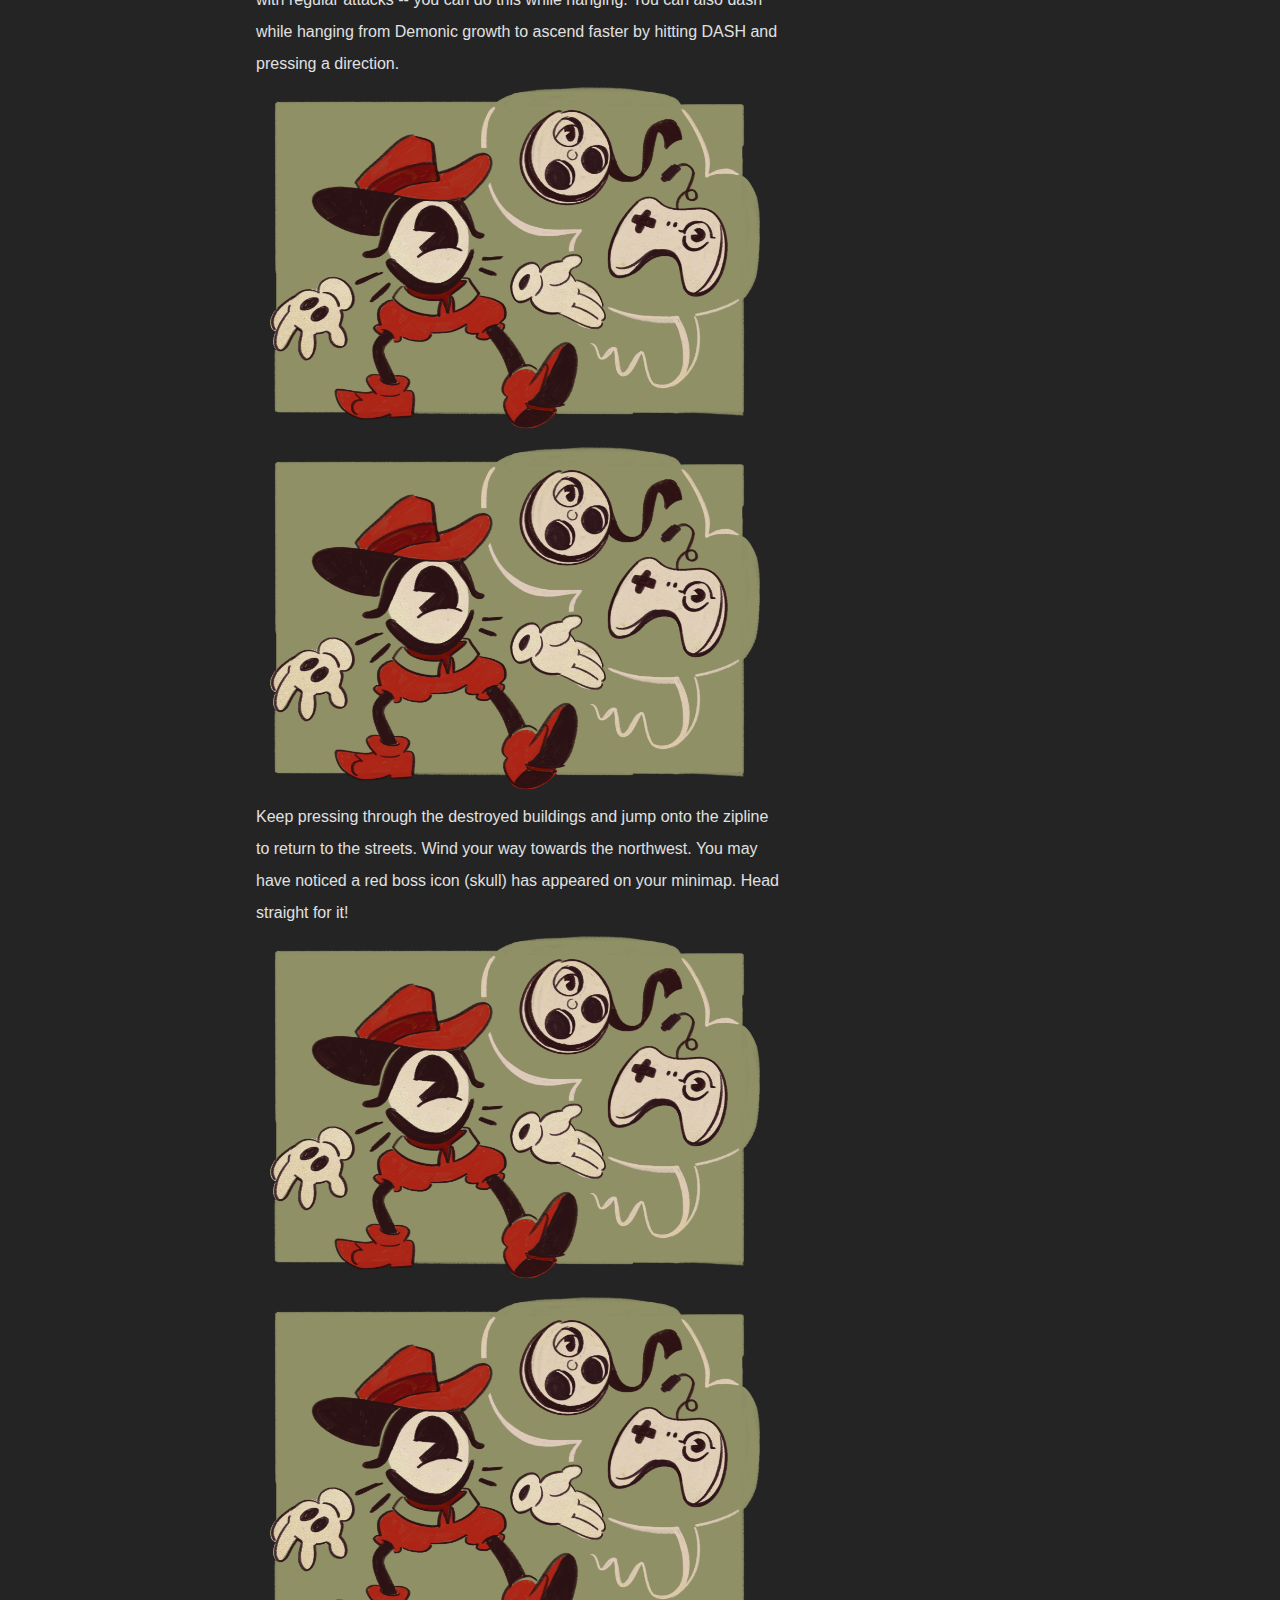
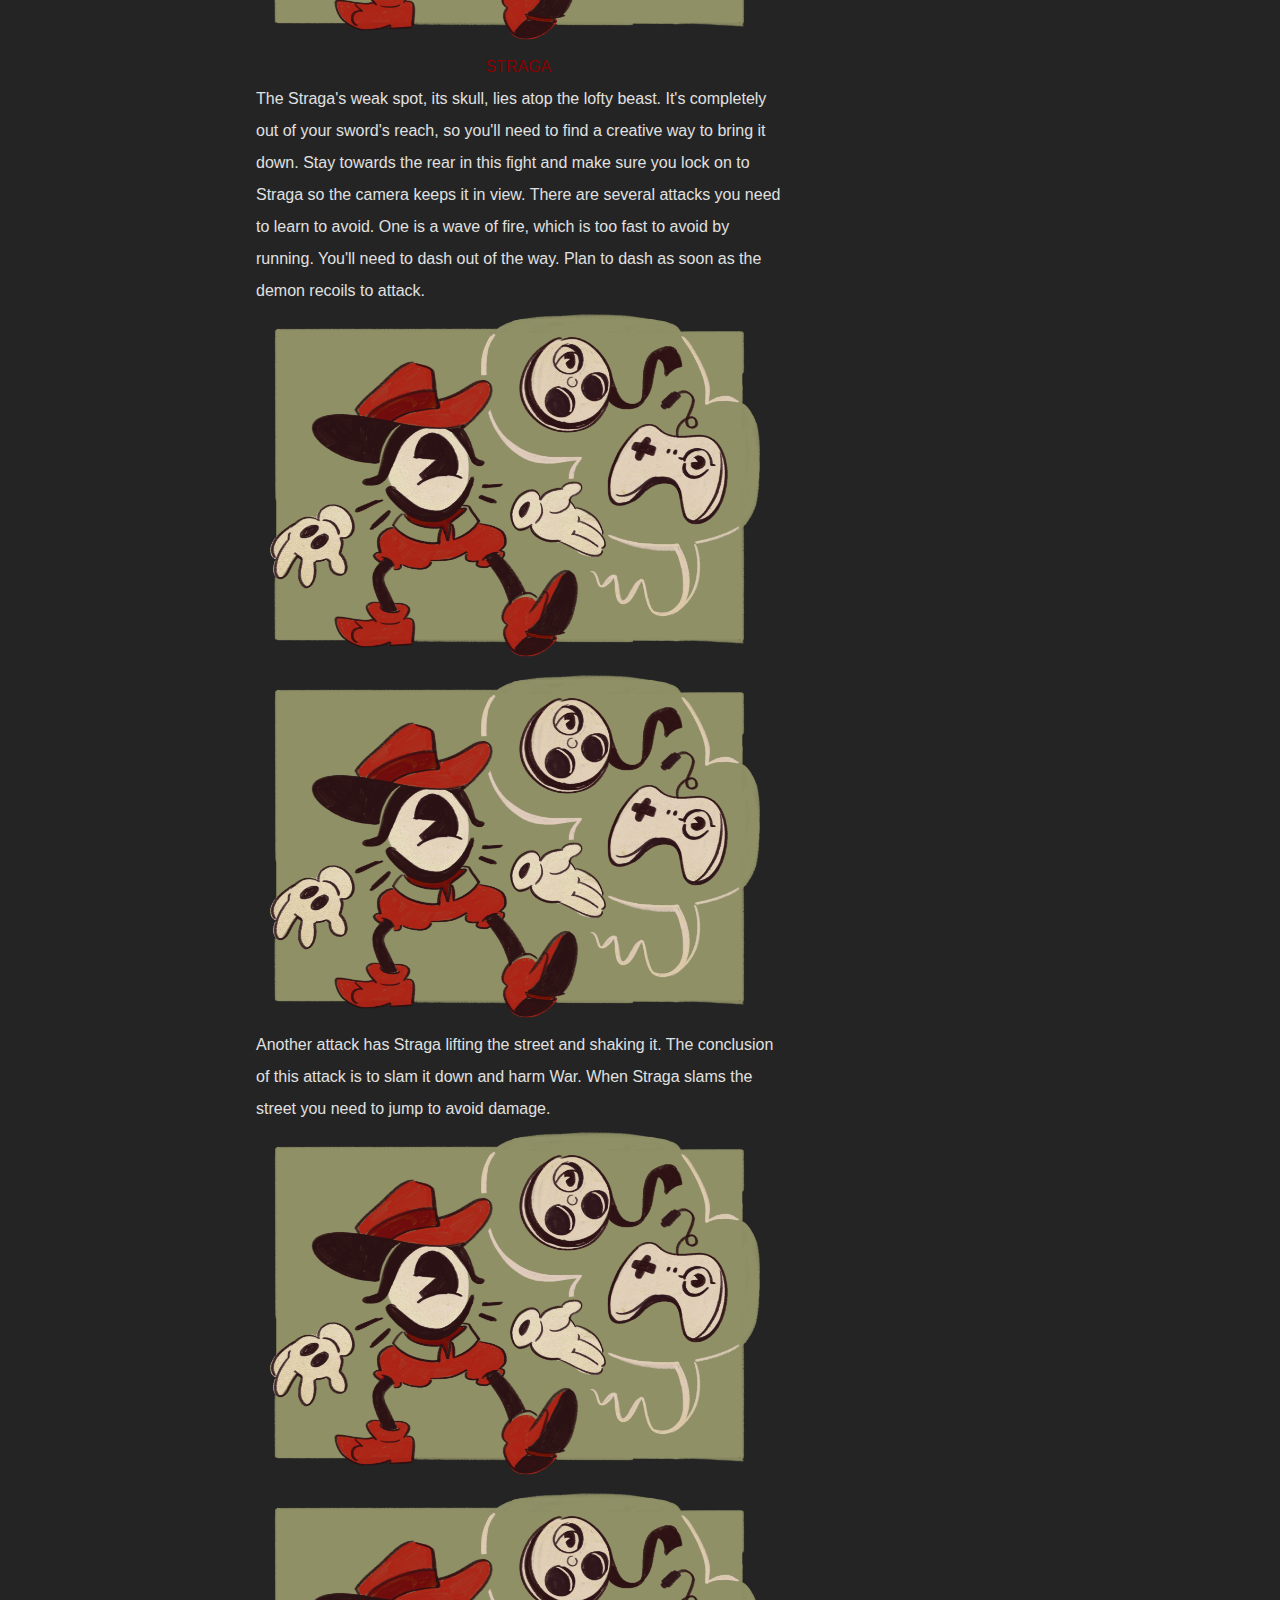
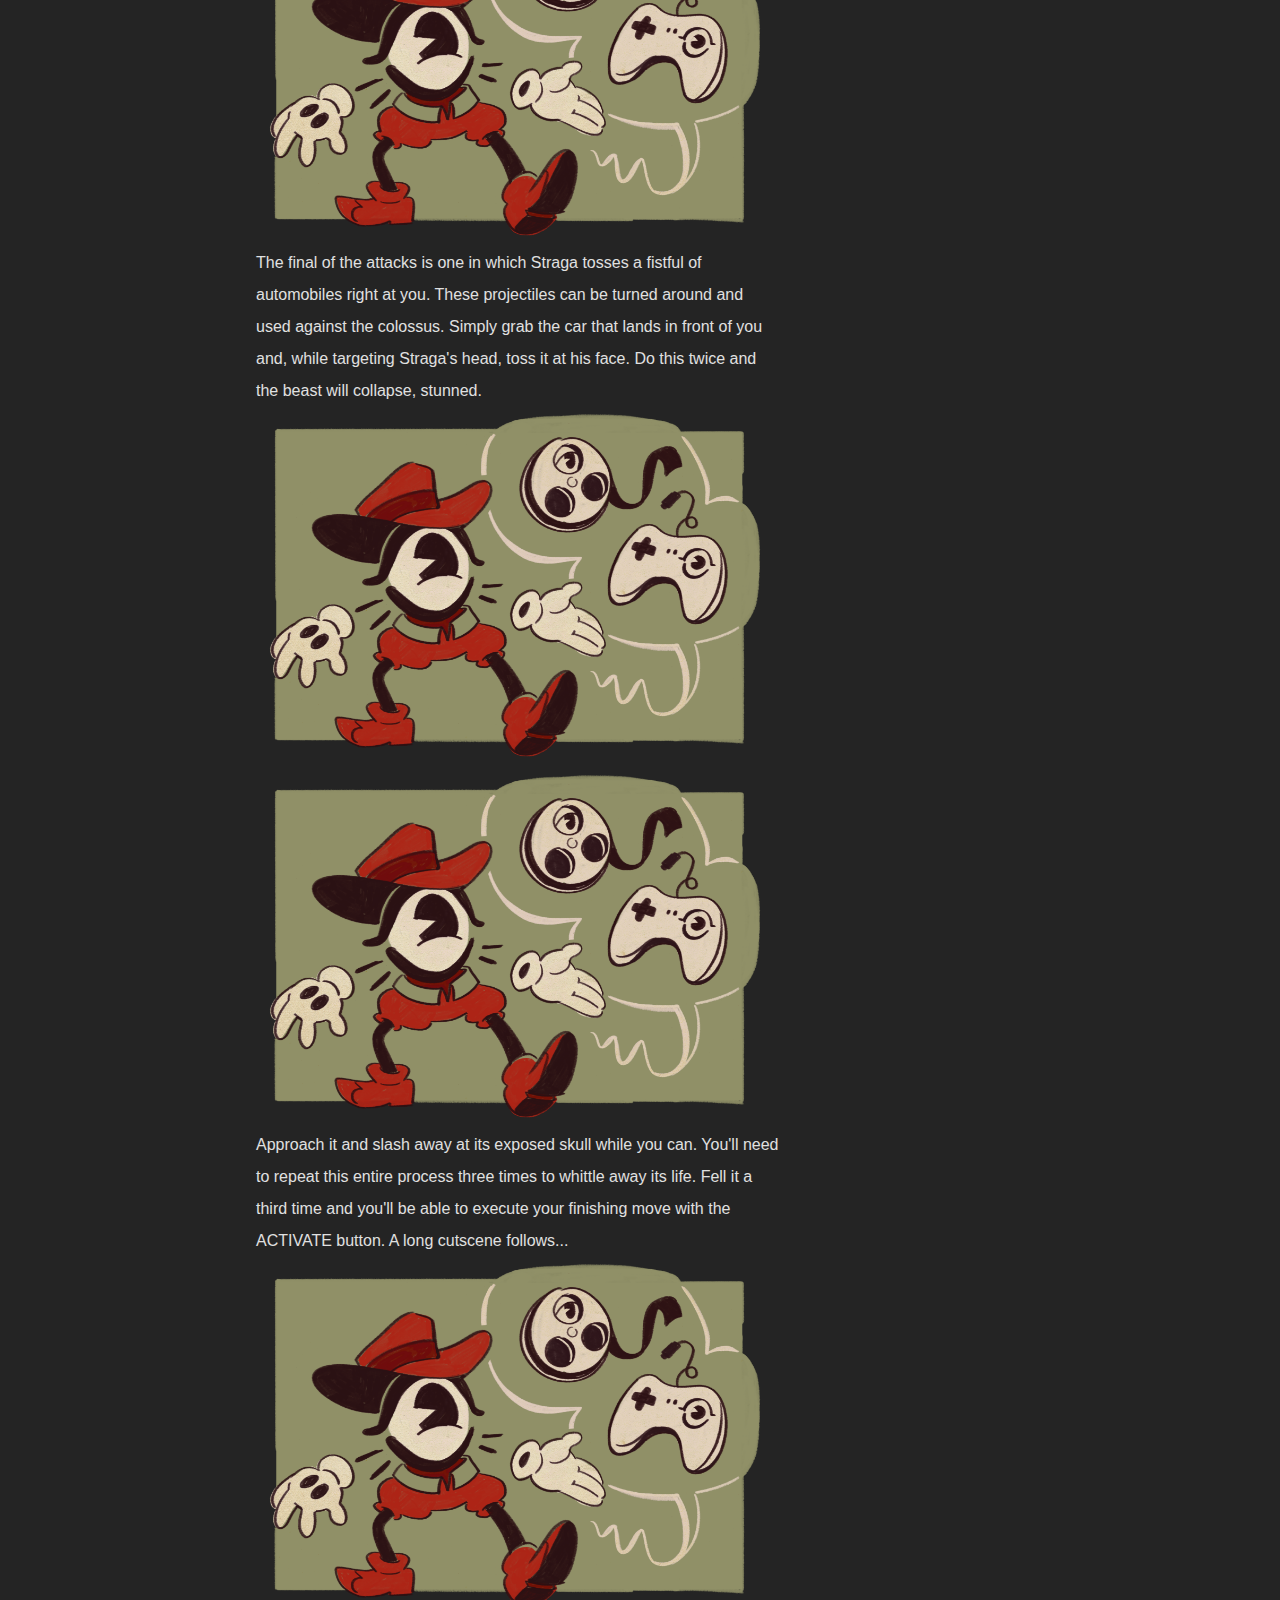
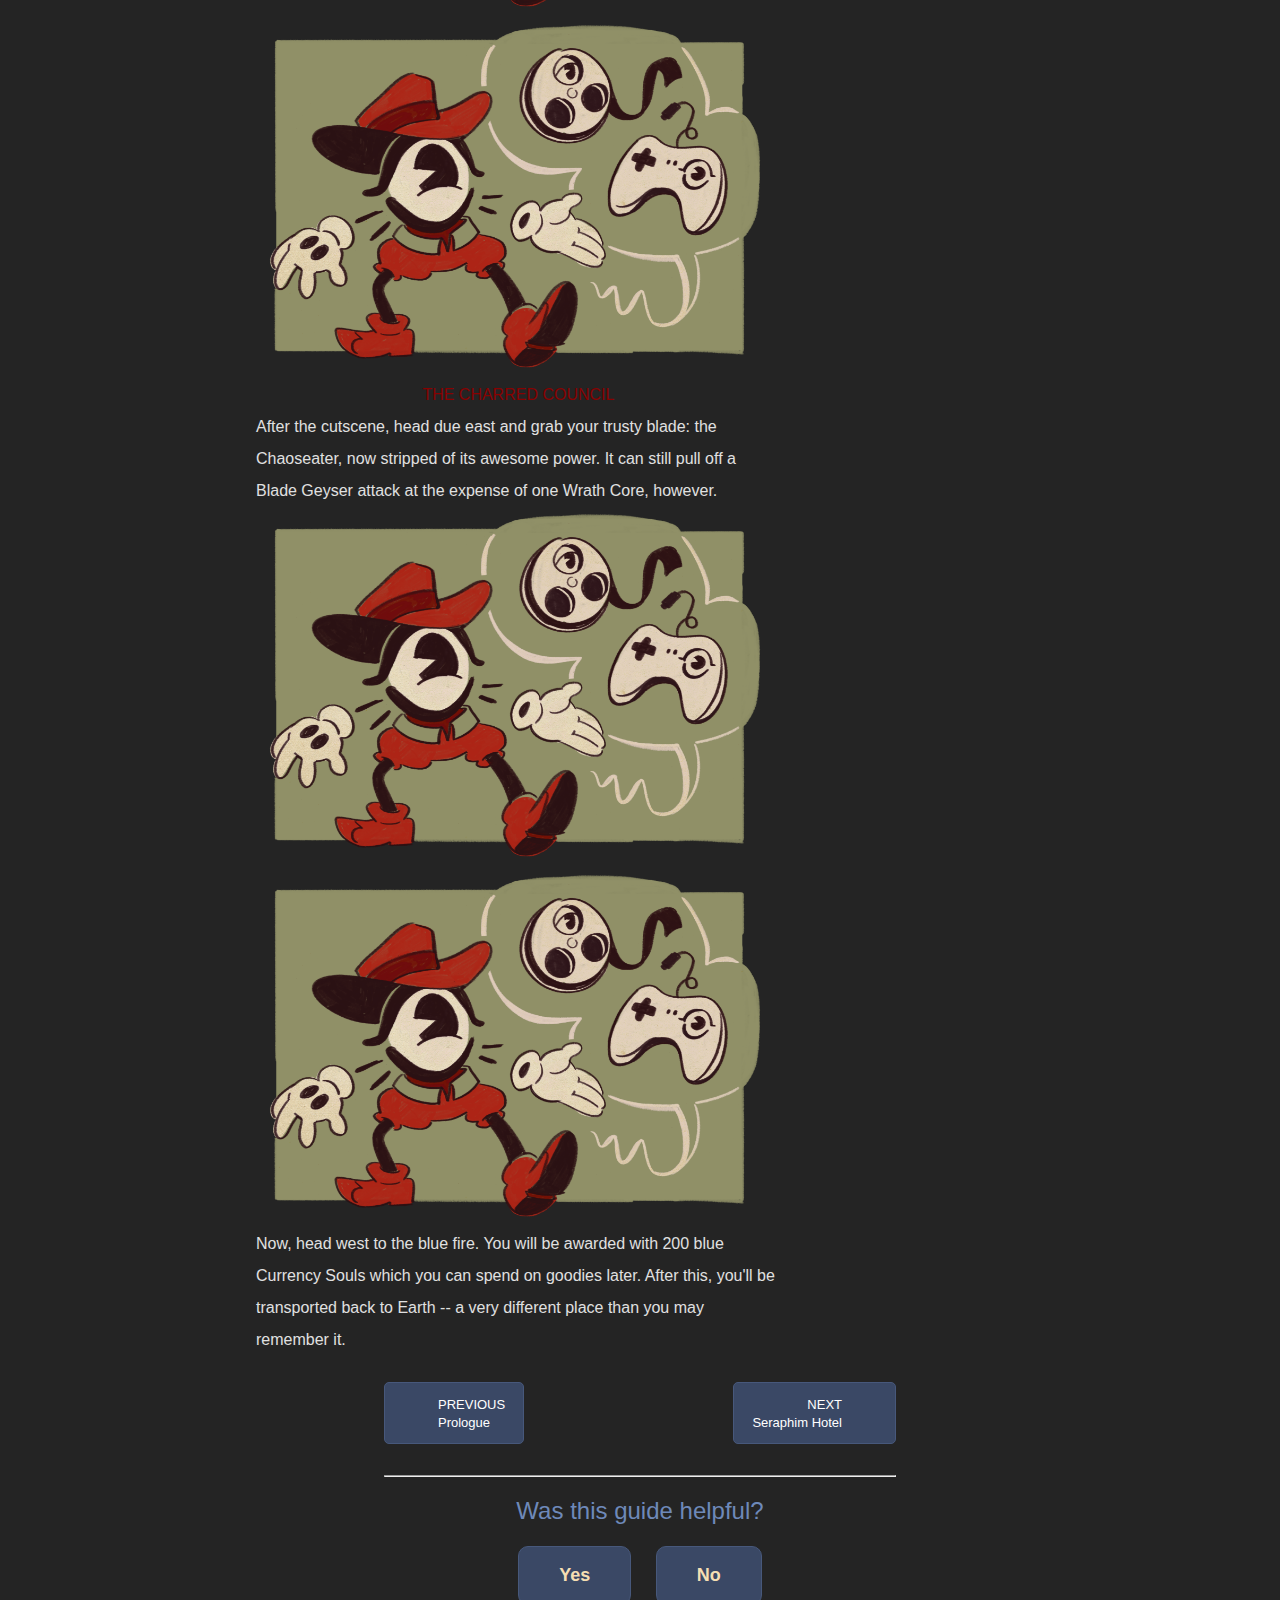
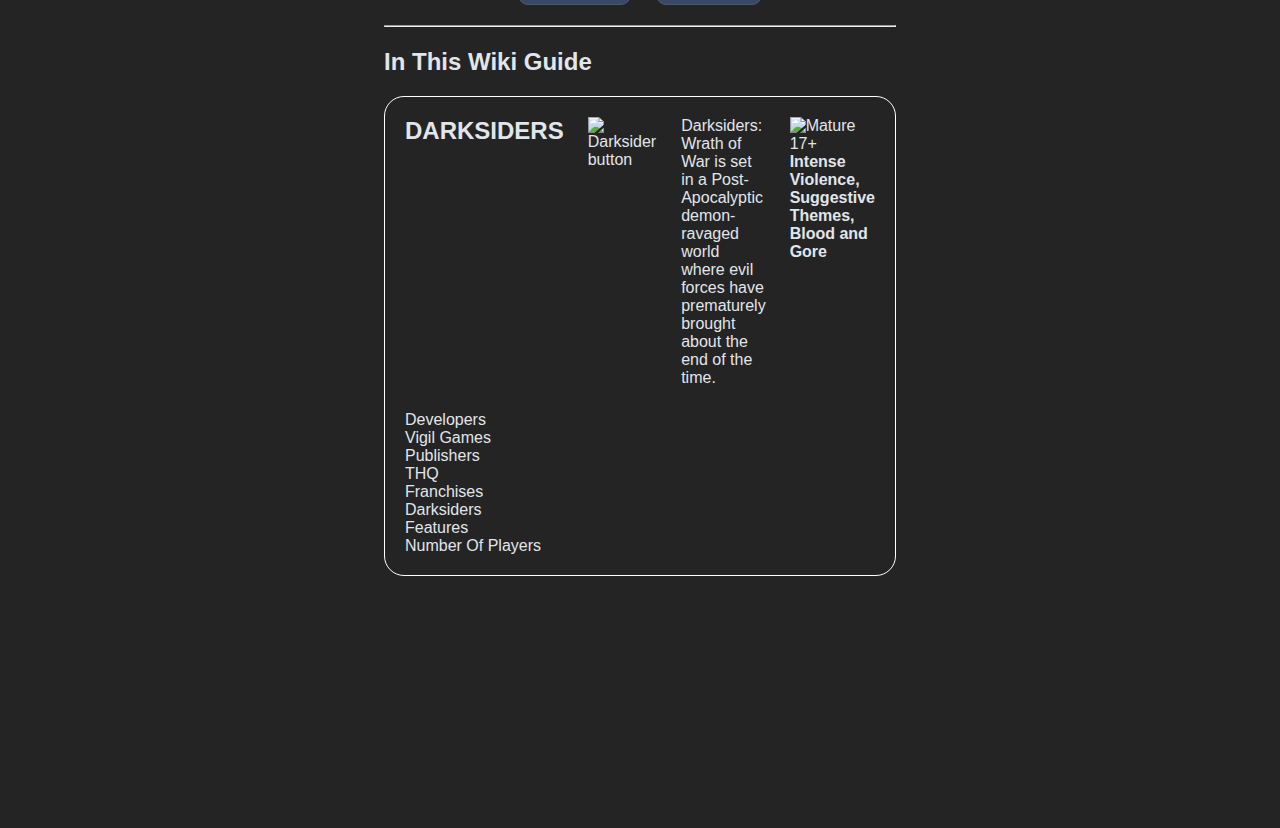
==== commit d7706105: "Added 2nd stylesheet, beginning grid" ====
--- a/Index.html
+++ b/Index.html
@@ -6,7 +6,8 @@
     <meta name="viewport" content="width=device-width, initial-scale=1.0">
     <title>IGN</title>
     <link rel="icon" href="/Images/ignflav.PNG">
-    <link rel="stylesheet" href="style.css">   
+    <link rel="stylesheet" href="style.css">  
+    <link rel="genericstyles" href="genericstyles.css"> 
     <script src="/scripts.js"></script>
 
 
@@ -56,8 +57,6 @@
             </button>
         </div>  
     </div>
-
-
 
 <div class="textcolumn">
     <div class="topheader">
@@ -190,27 +189,71 @@
         </div>
     </div>
 
-    <br><br><br>
+    
     <hr>
 
     <div class="guidereview">
        
-        <div class="reviewtext"><br> Was this guide helpful?</div>
+        <div class="reviewtext"> Was this guide helpful?</div>
         
         <div class="responsebuttons">
             <div class="reviewyes">Yes</div>
             <div class="reviewno">No</div>
-
             <hr>
-        </div>
-        
-        
-    </div>
-
+
+        </div>
+    </div>
+
+    <div class="guideinfo">
+        <p>In This Wiki Guide</p>
+
+        <div class="gameinfocontainer">
+
+            <div class="gamename">
+                <p>DARKSIDERS</p>
+            </div>
+
+            <div class="gametile">
+            <img src="https://i.postimg.cc/Thv1VkHg/darksiders-1-button-1640890418292.jpg" alt="Darksider button">
+            </div>
+
+            <div class="gamedescription">Darksiders: Wrath of War is set in a Post-Apocalyptic demon-ravaged world where evil forces have prematurely brought about the end of the time.
+            </div>
+
+            <div class="gamerating">
+                <img class="gamerating" src="https://i.postimg.cc/0jGG8mfD/Mature17rating.png" alt="Mature 17+">
+                <p>Intense Violence, Suggestive Themes, Blood and Gore</p>
+            </div>
+
+            <div class="devcol1">
+                <div class="developers"> <span class="bold">Developers</span> <br> Vigil Games</div>
+                <div class="publishers"><span class="bold">Publishers</span> <br> THQ</div>
+                <div class="Franchises"><span class="bold">Franchises</span> <br> Darksiders</div>
+                <div class="Features"><span class="bold">Features</span> <br> Number Of Players</div>
+            </div>
+
+
+        </div>
+
+
+    </div>
 
 
 
 </div>
+
+
+
+
+
+
+
+
+
+
+
+
+
 
 <br>
 <br>
--- a/style.css
+++ b/style.css
@@ -16,23 +16,6 @@
 body {
     background-color: rgb(36,36,36);
     font-family: sans-serif;
-}
-
-/* Generic Styles */
-.bold {
-  font-weight: 700;
-}
-
-.oswaldfont {
-  font-family: 'Oswald', sans-serif;
-}
-
-.darktext1 {
-  color: gray;
-}
-
-.inline {
-  display: inline-flex;
 }
 
 .container {
@@ -77,11 +60,11 @@
 
   }
 
-  .searchicon {
-    height: 23px;
-    margin-top: 3px;
-    margin-right: 20px;
-  }
+.searchicon {
+  height: 23px;
+  margin-top: 3px;
+  margin-right: 20px;
+}
 
 .signin {
   background-color: rgba(196, 4, 4, 0.925);
@@ -108,6 +91,7 @@
   flex-direction: row;
   align-items: center;
   padding-right: 17.7vw;
+  z-index: 100;
 }
 
 .stickybartext {
@@ -273,13 +257,15 @@
   width: 40%;
   margin-left: auto;
   margin-right: auto;
-}
-
-/* Container for Page selection buttons at bottom of page */
+  margin-top: 2%;
+}
+
+/* Container for Page selection buttons at bottom of page, spacing for hr */
 .pagebuttons{
   display: flex;
   flex-direction: row;
   justify-content: space-between;
+  margin-bottom: 6%;
 }
 
 /* Styling for previous page buttons */
@@ -308,6 +294,7 @@
   border: 1px solid #47587B;
   border-radius: 5px;
   text-align: right;
+  
 }
 
 /* Styling for next page text in button */
@@ -321,22 +308,25 @@
 .guidereview{
   display: flex;
   flex-wrap: wrap;
- text-align: center;
-
-}
-
-/* text above review buttons */
+  text-align: center;
+}
+
+/* text above review buttons, spacing between text and hr*/
 .reviewtext{
   flex-basis: 100%;
   color: #6E89B9;
   font-size: 24px;
-}
-
-/* Direct button container for responses buttons */
+  margin-top: 4%;
+
+}
+
+/* Direct button container for responses buttons, spacing between buttons and text above */
 .responsebuttons{
- width: 100%; 
-}
-/* review yes button styling */
+  margin-top: 4%;
+  width: 100%; 
+}
+
+/* review yes button styling, has spacing for hr below */
 .reviewyes {
   color: wheat;
   font-size: 18px;
@@ -344,6 +334,7 @@
   background-color: #3A4865;
   display: inline-block;
   margin-right: 10px;
+  margin-bottom: 4%;
   padding: 18px 40px;
   border: 1px solid #47587B;
   border-radius: 10px;
@@ -362,4 +353,66 @@
   padding: 18px 40px;
   border: 1px solid #47587B;
   border-radius: 10px;
-}+}
+
+/* Container for guide info */
+.guideinfo{
+  margin-top: 4%;
+}
+
+/* Tetx above game info */
+.guideinfo p {
+  color: #E1E5EC;
+  font-size: 24px;
+  font-weight: 700;
+}
+
+/* container for game info. controls main grid as well */
+.gameinfocontainer{
+  color: #E1E5EC;
+  /* border: 0.2px solid rgba(0, 0, 0, 0.288); */
+   border: .2px solid white;
+  border-radius: 20px;
+  margin-top: 4%;
+  display: grid;
+  padding: 20px;
+  gap: 1.5rem;
+  grid-template-columns: repeat(4, 1fr);
+  grid-template-rows: ;
+
+
+
+
+}
+
+.gamename{
+
+
+}
+
+.gametile img{
+  height: 150px;
+}
+
+.gamedescription{
+
+}
+
+.gamerating{
+
+}
+
+.gamerating img{
+  height: 60px;
+}
+
+.gamerating p{
+  font-size: 16px;
+}
+
+.devcol1{
+
+}
+
+
+
--- a/genericstyles.css
+++ b/genericstyles.css
@@ -0,0 +1,16 @@
+/* Generic Styles */
+.bold {
+    font-weight: 700;
+  }
+  
+  .oswaldfont {
+    font-family: 'Oswald', sans-serif;
+  }
+  
+  .darktext1 {
+    color: gray;
+  }
+  
+  .inline {
+    display: inline-flex;
+  }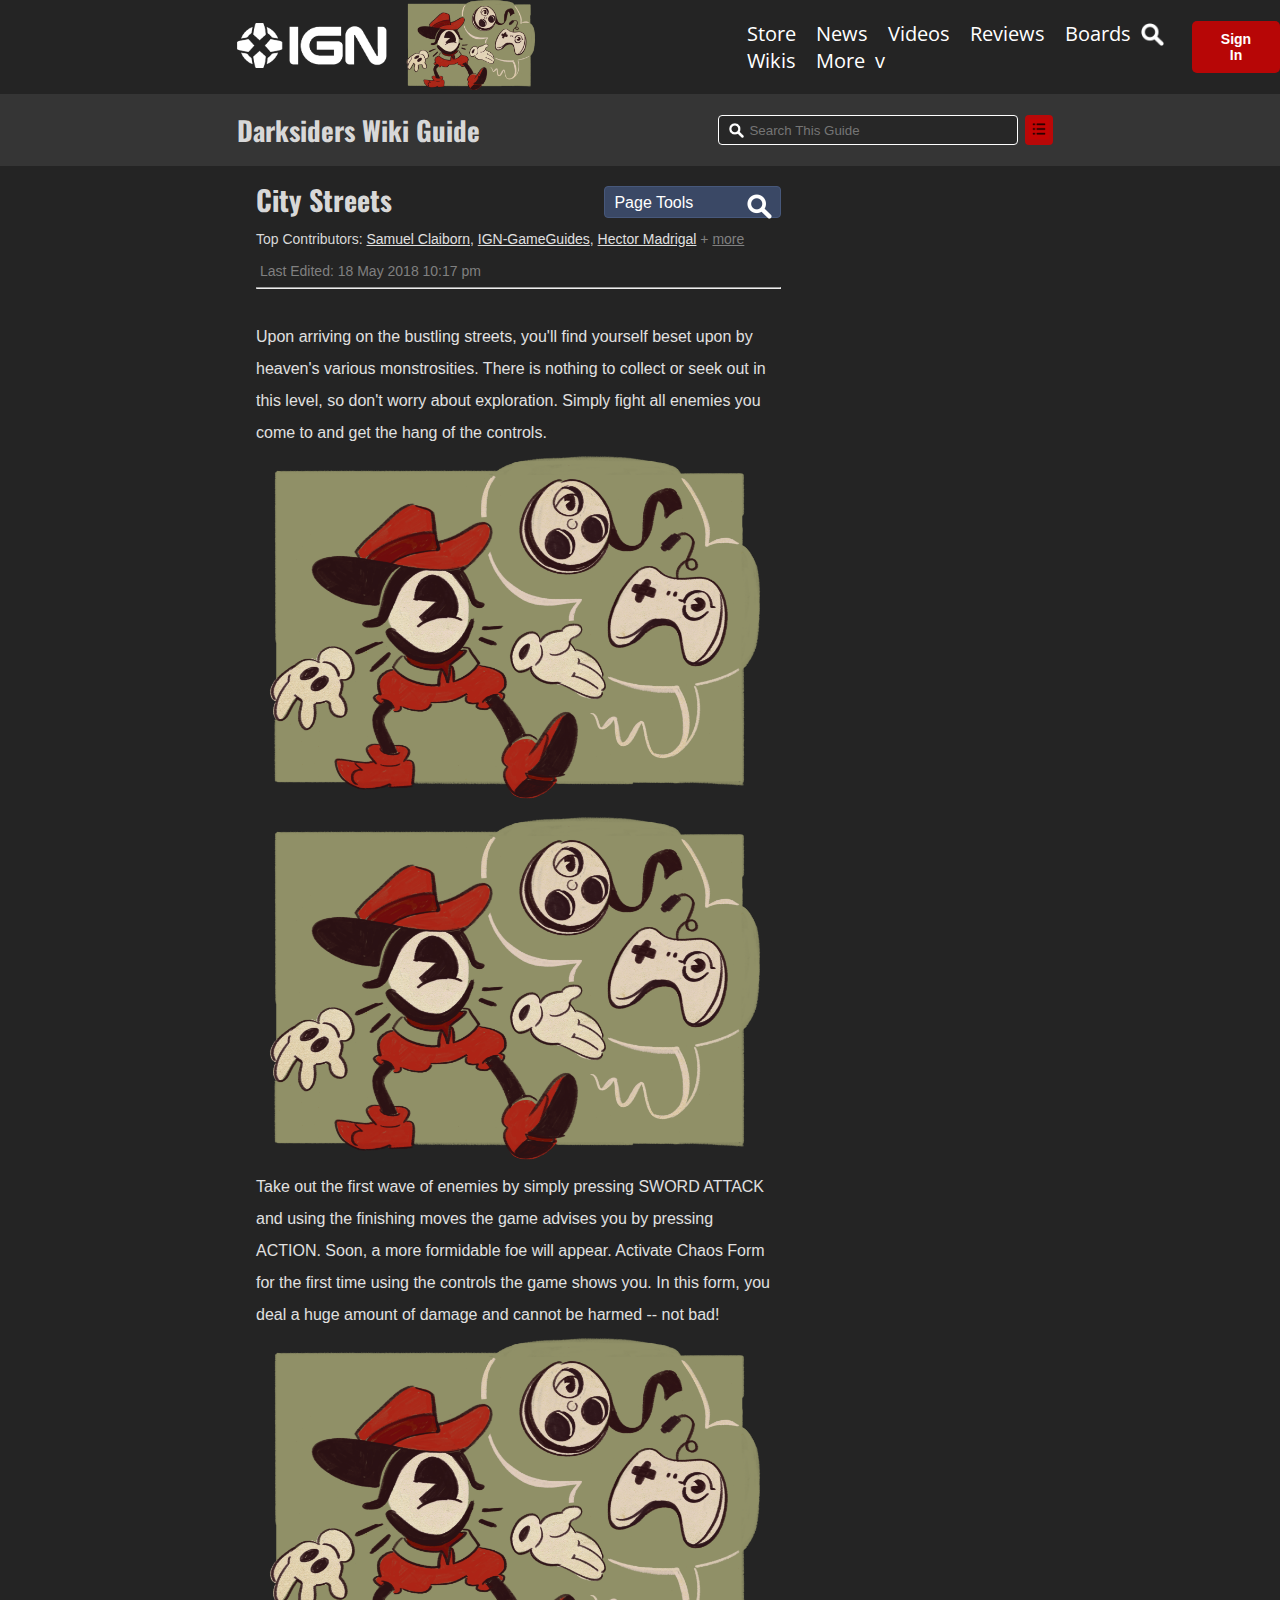
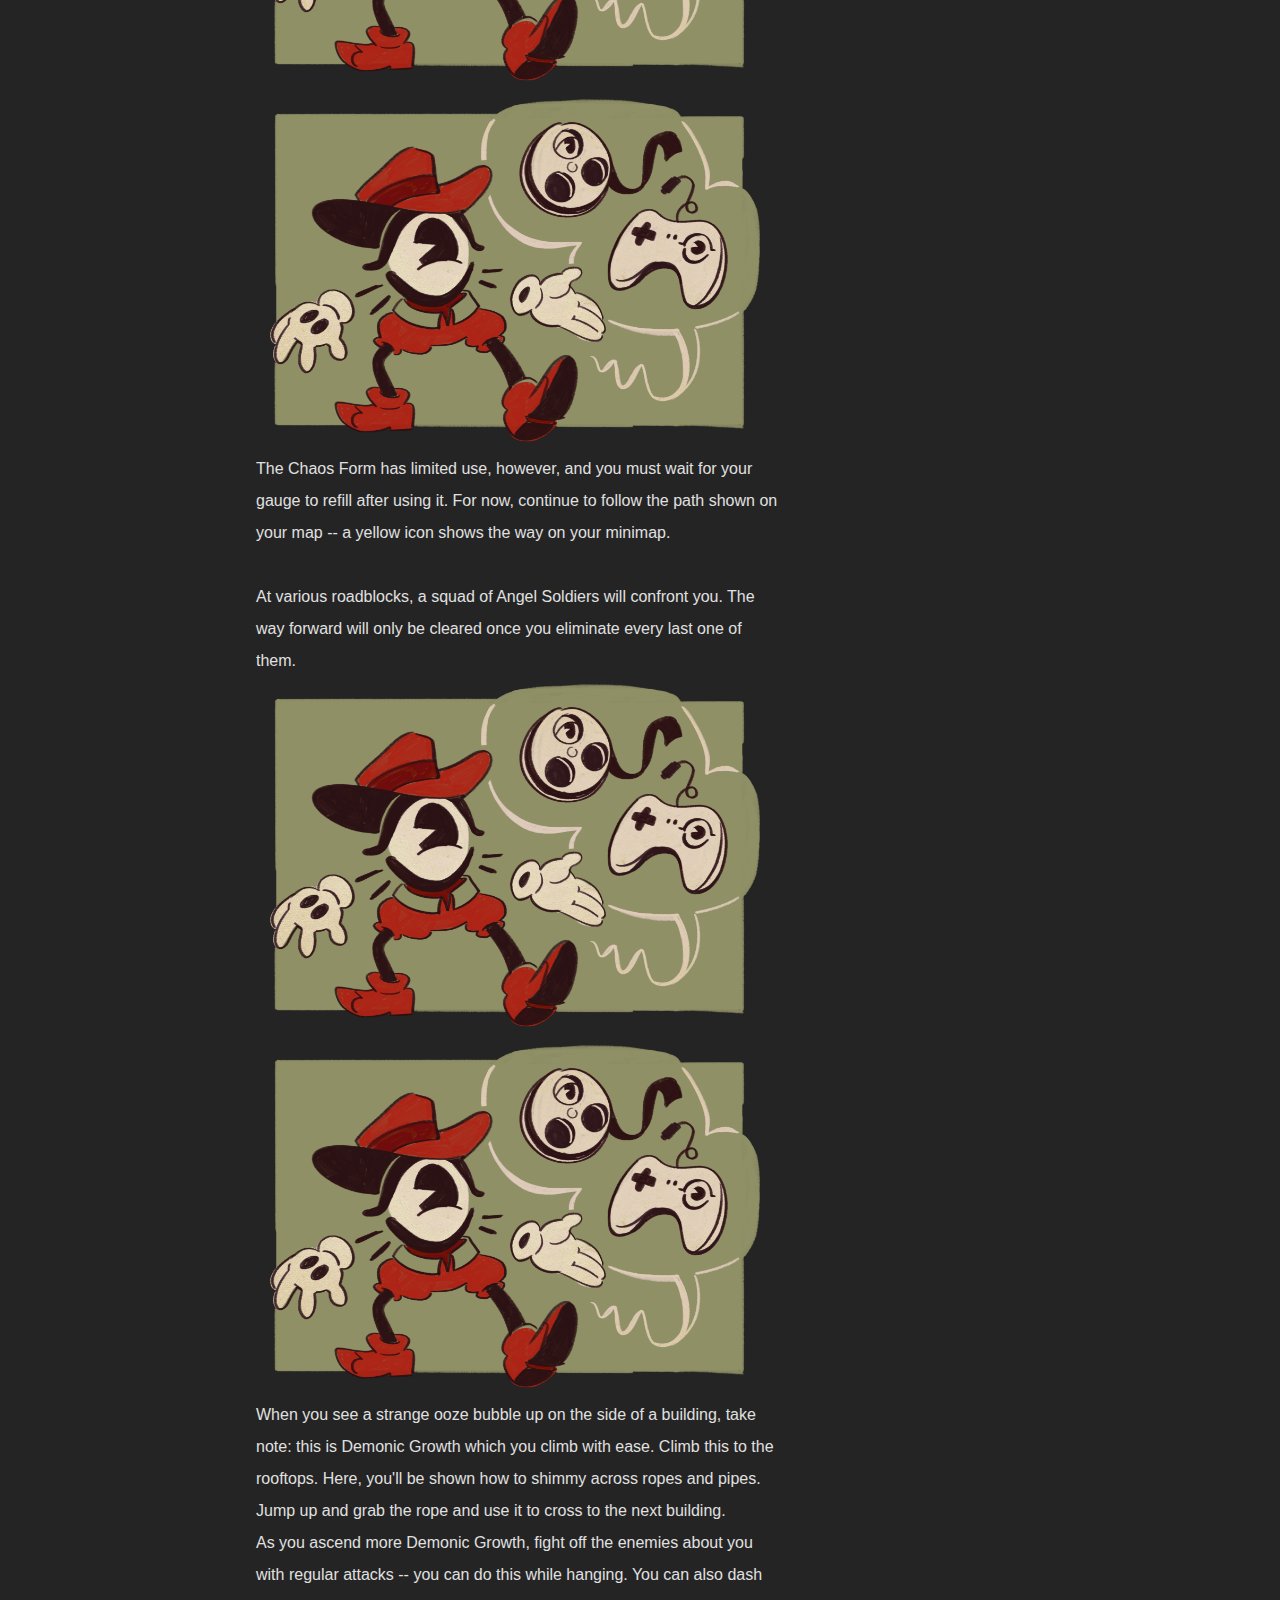
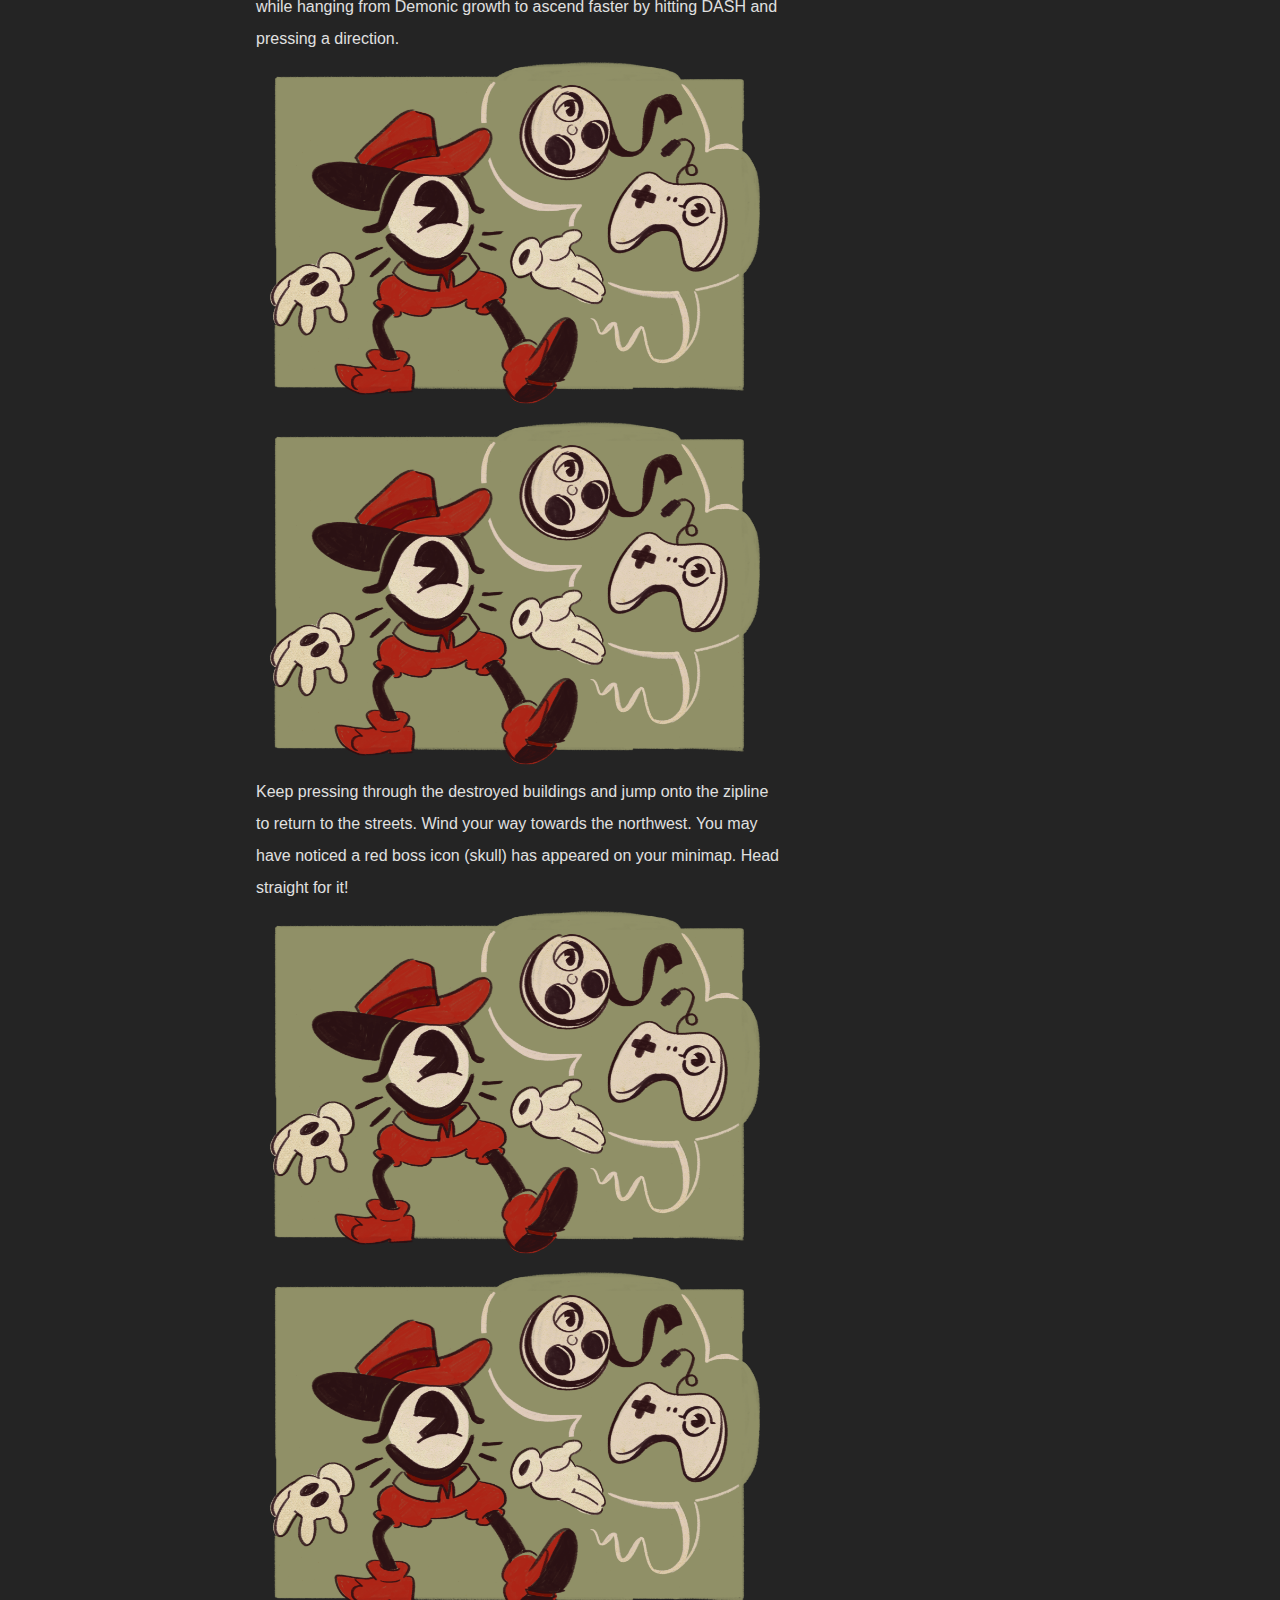
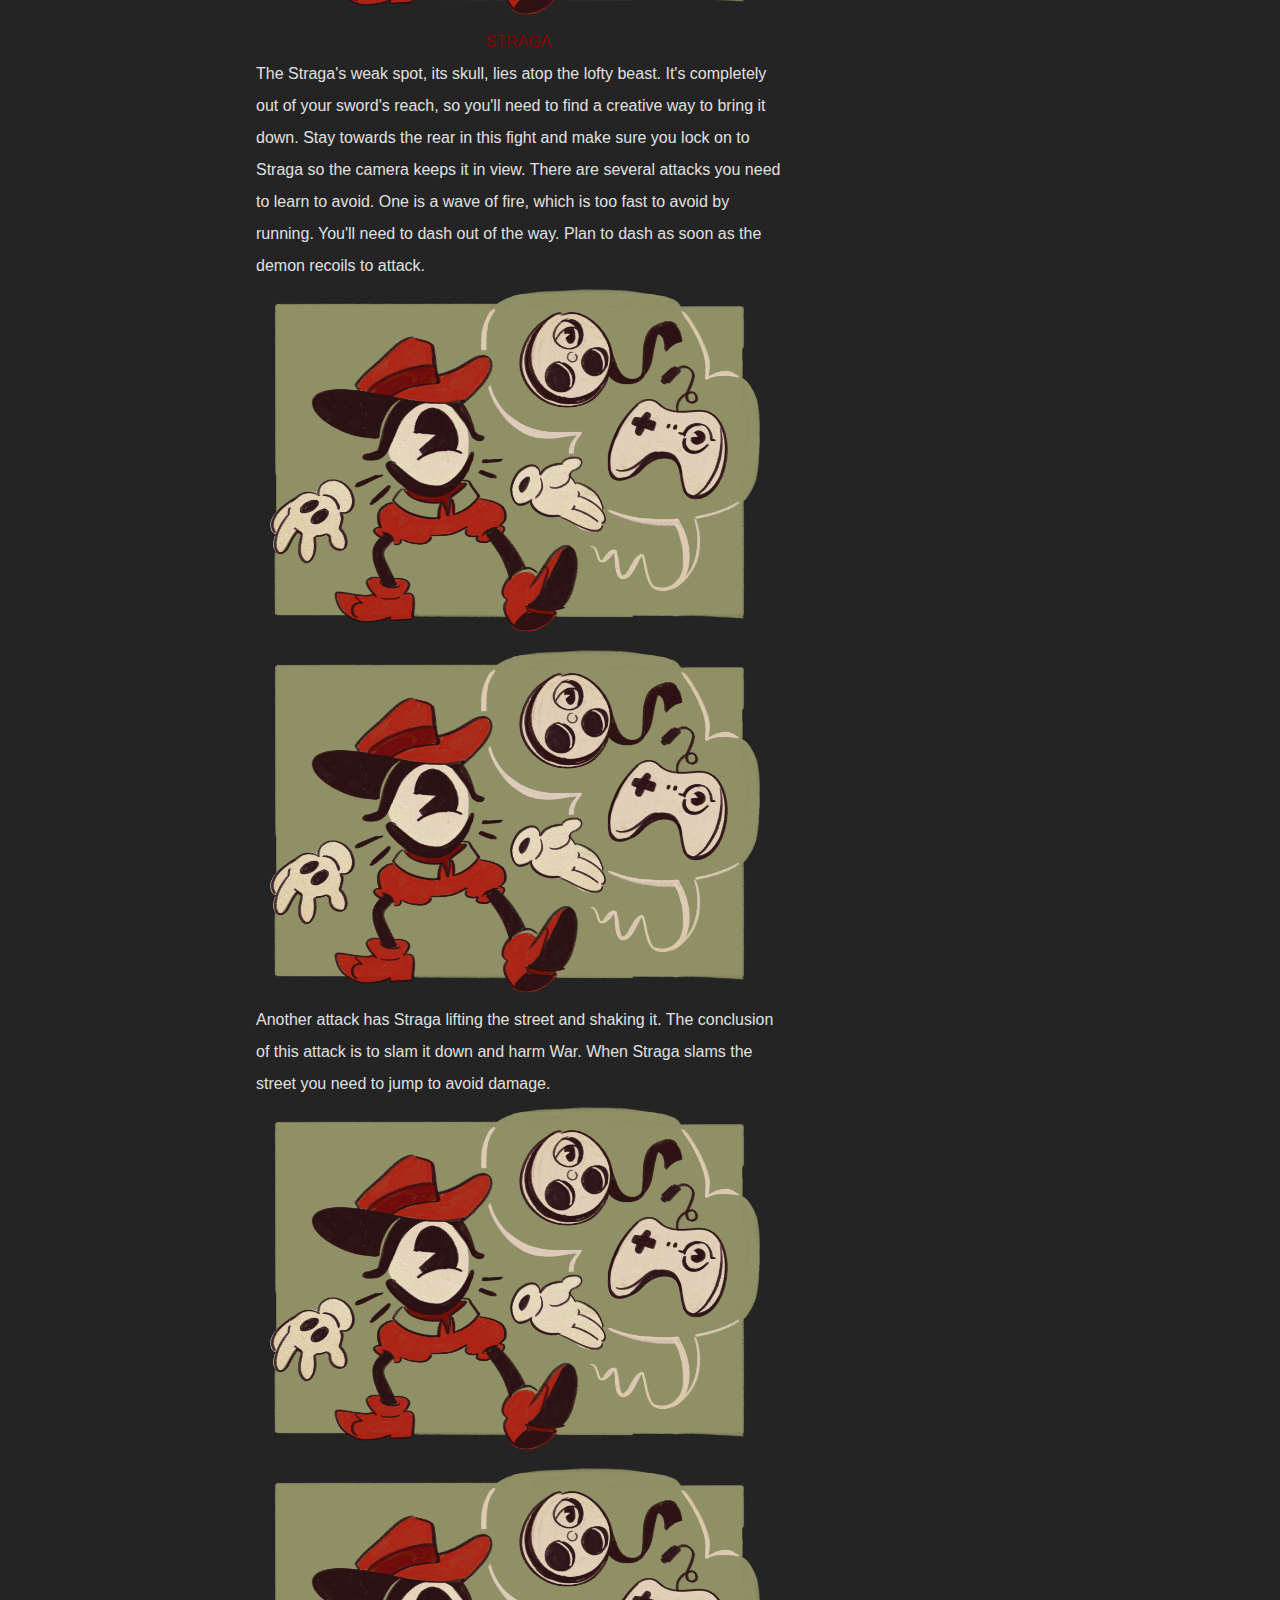
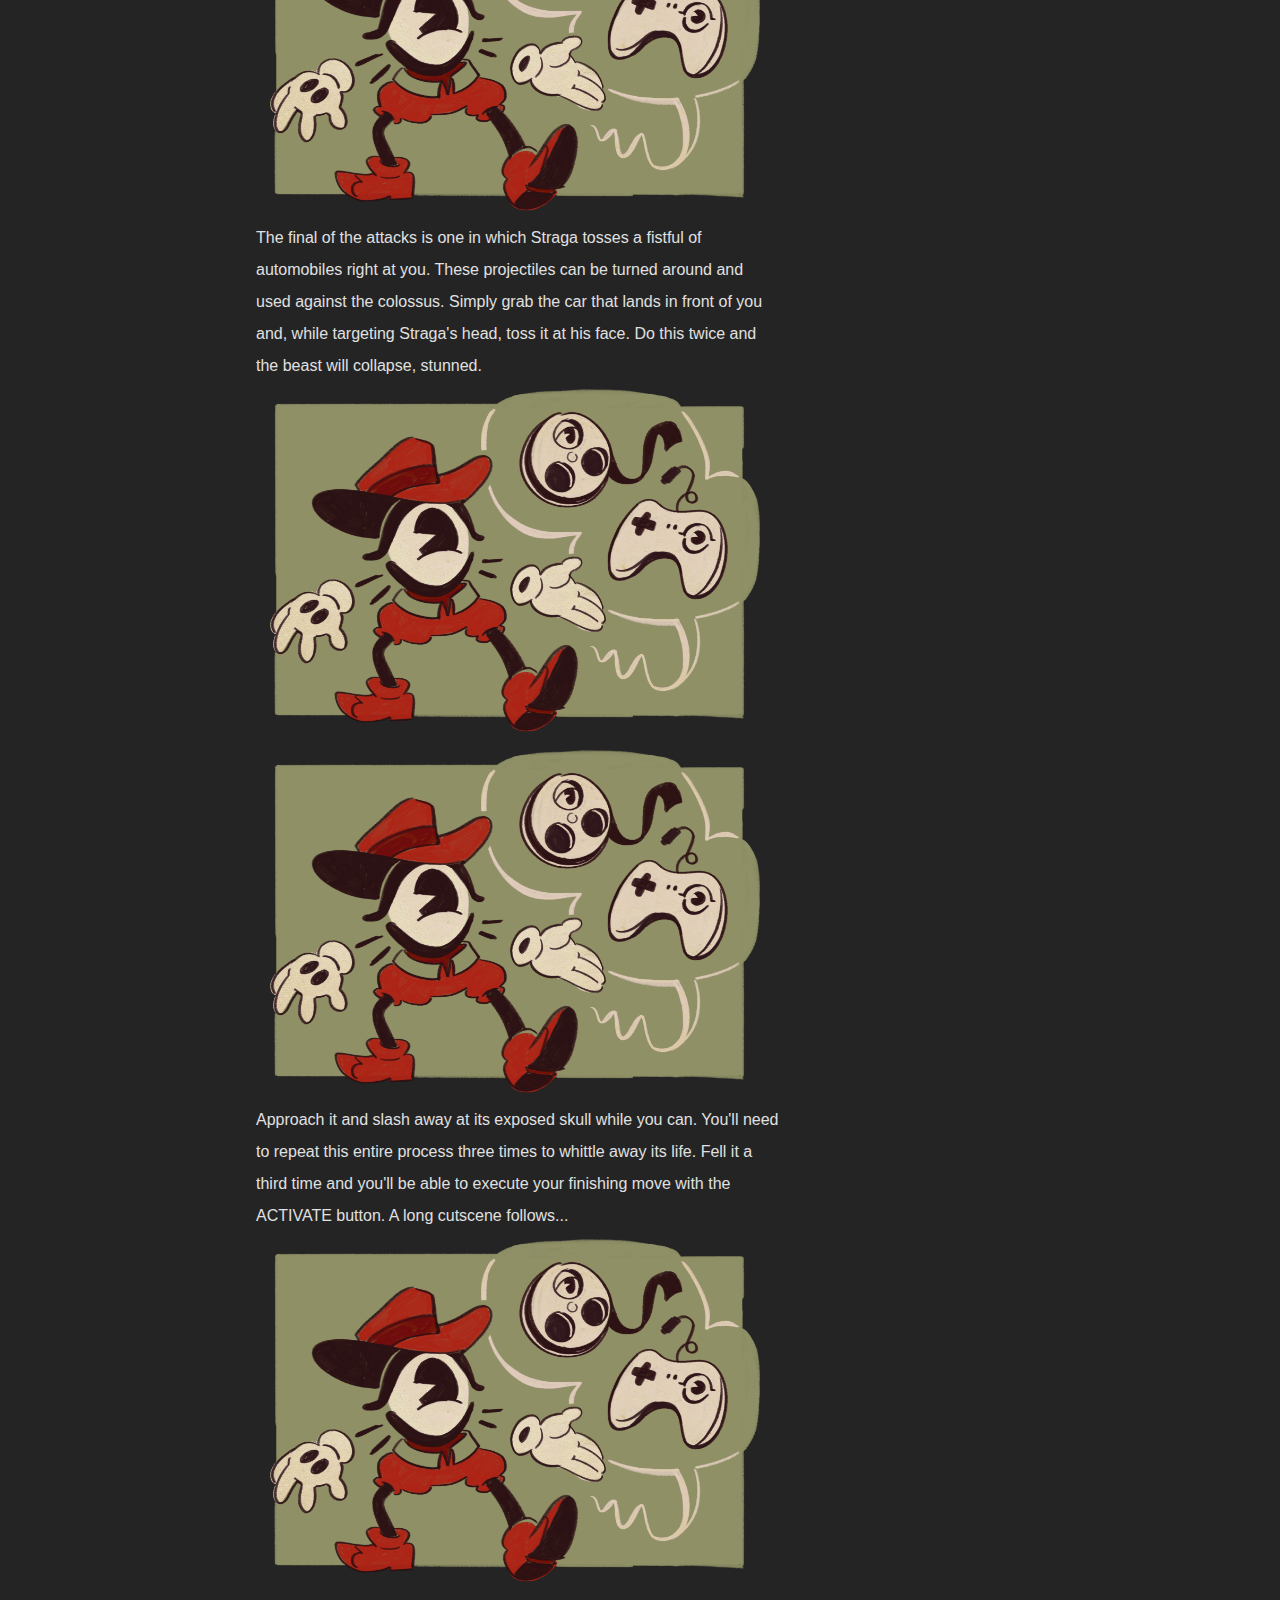
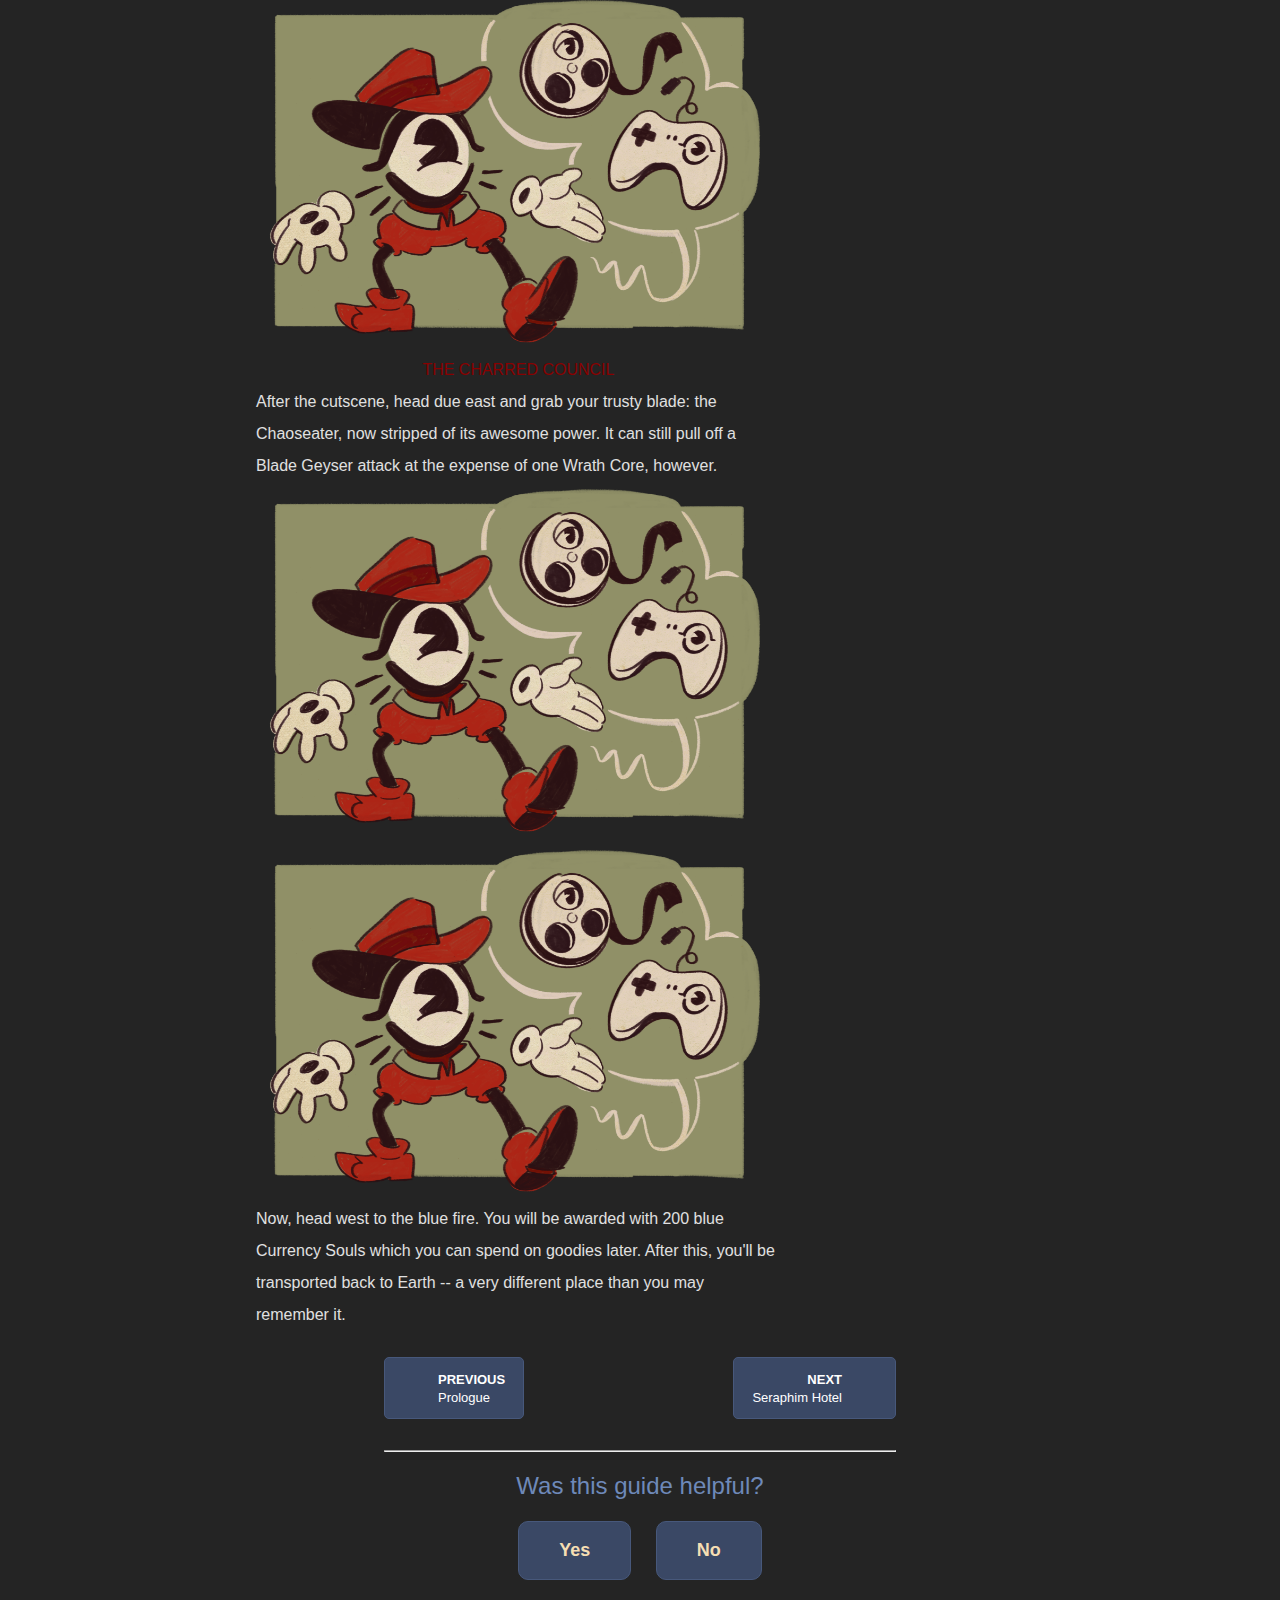
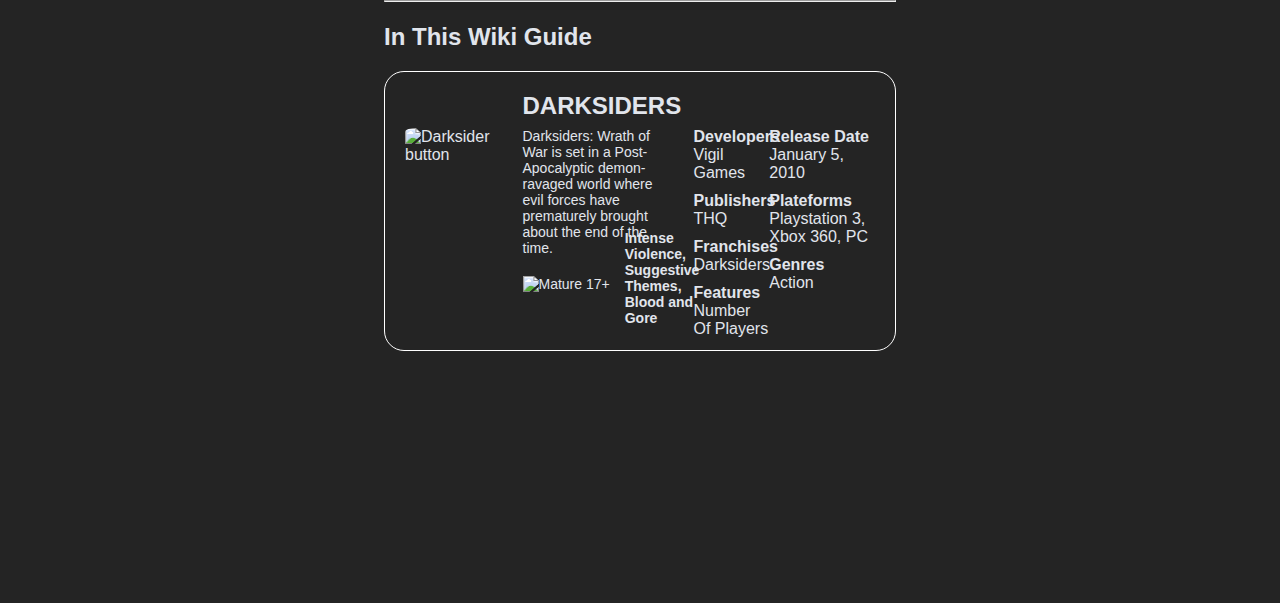
==== commit b7dbdc57: "finished the damn grid" ====
--- a/Index.html
+++ b/Index.html
@@ -7,7 +7,7 @@
     <title>IGN</title>
     <link rel="icon" href="/Images/ignflav.PNG">
     <link rel="stylesheet" href="style.css">  
-    <link rel="genericstyles" href="genericstyles.css"> 
+    <link rel="stylesheet" href="genericstyles.css"> 
     <script src="/scripts.js"></script>
 
 
@@ -218,20 +218,28 @@
             </div>
 
             <div class="gamedescription">Darksiders: Wrath of War is set in a Post-Apocalyptic demon-ravaged world where evil forces have prematurely brought about the end of the time.
-            </div>
-
+            
             <div class="gamerating">
                 <img class="gamerating" src="https://i.postimg.cc/0jGG8mfD/Mature17rating.png" alt="Mature 17+">
+                <br><br>
                 <p>Intense Violence, Suggestive Themes, Blood and Gore</p>
             </div>
+
+            </div>
+            
 
             <div class="devcol1">
                 <div class="developers"> <span class="bold">Developers</span> <br> Vigil Games</div>
-                <div class="publishers"><span class="bold">Publishers</span> <br> THQ</div>
-                <div class="Franchises"><span class="bold">Franchises</span> <br> Darksiders</div>
-                <div class="Features"><span class="bold">Features</span> <br> Number Of Players</div>
-            </div>
-
+                <div class="publishers tenpxpad"><span class="bold">Publishers</span> <br> THQ</div>
+                <div class="franchises tenpxpad" ><span class="bold">Franchises</span> <br> Darksiders</div>
+                <div class="features tenpxpad"><span class="bold">Features</span> <br> Number Of Players</div>
+            </div>
+
+            <div class="devcol2">
+                <div class="releasedate"><span class="bold">Release Date</span> <br> January 5, 2010</div>
+                <div class="platforms tenpxpad"><span class="bold">Plateforms</span> <br> Playstation 3, Xbox 360, PC</div>
+                <div class="genres tenpxpad"><span class="bold">Genres</span> <br> Action </div>
+            </div>
 
         </div>
 
--- a/style.css
+++ b/style.css
@@ -371,48 +371,67 @@
 .gameinfocontainer{
   color: #E1E5EC;
   /* border: 0.2px solid rgba(0, 0, 0, 0.288); */
-   border: .2px solid white;
+  border: .2px solid white;
   border-radius: 20px;
   margin-top: 4%;
   display: grid;
   padding: 20px;
-  gap: 1.5rem;
-  grid-template-columns: repeat(4, 1fr);
-  grid-template-rows: ;
-
-
-
-
+  
+  grid-template-columns: 25% 30% 22.5% 22.5%;
+  grid-template-rows: 15% 85%;  
 }
 
 .gamename{
-
-
-}
-
+ grid-column: 2;
+}
+
+/* Game Image position in grid*/
+.gametile{
+  grid-column: 1;
+}
+
+/* Game Image */
 .gametile img{
   height: 150px;
+  border-radius: 10%;
+
 }
 
 .gamedescription{
-
+  font-size: 14px;
 }
 
 .gamerating{
-
+  padding-top: 10px;
+  position: relative;
+  height: 70px;
 }
 
 .gamerating img{
   height: 60px;
+  display: inline;
+  float: left;
+  padding-right: 15px;
+
 }
 
 .gamerating p{
-  font-size: 16px;
-}
+  display: inline;
+  font-size: 14px;  
+  position: absolute;
+  bottom: 0px;
+}
+
 
 .devcol1{
-
-}
-
-
-
+  padding-left: 30px;
+}
+
+
+/* Spacing for the list in devcol1 and 2*/
+.tenpxpad{
+  padding-top: 10px;
+}
+
+
+
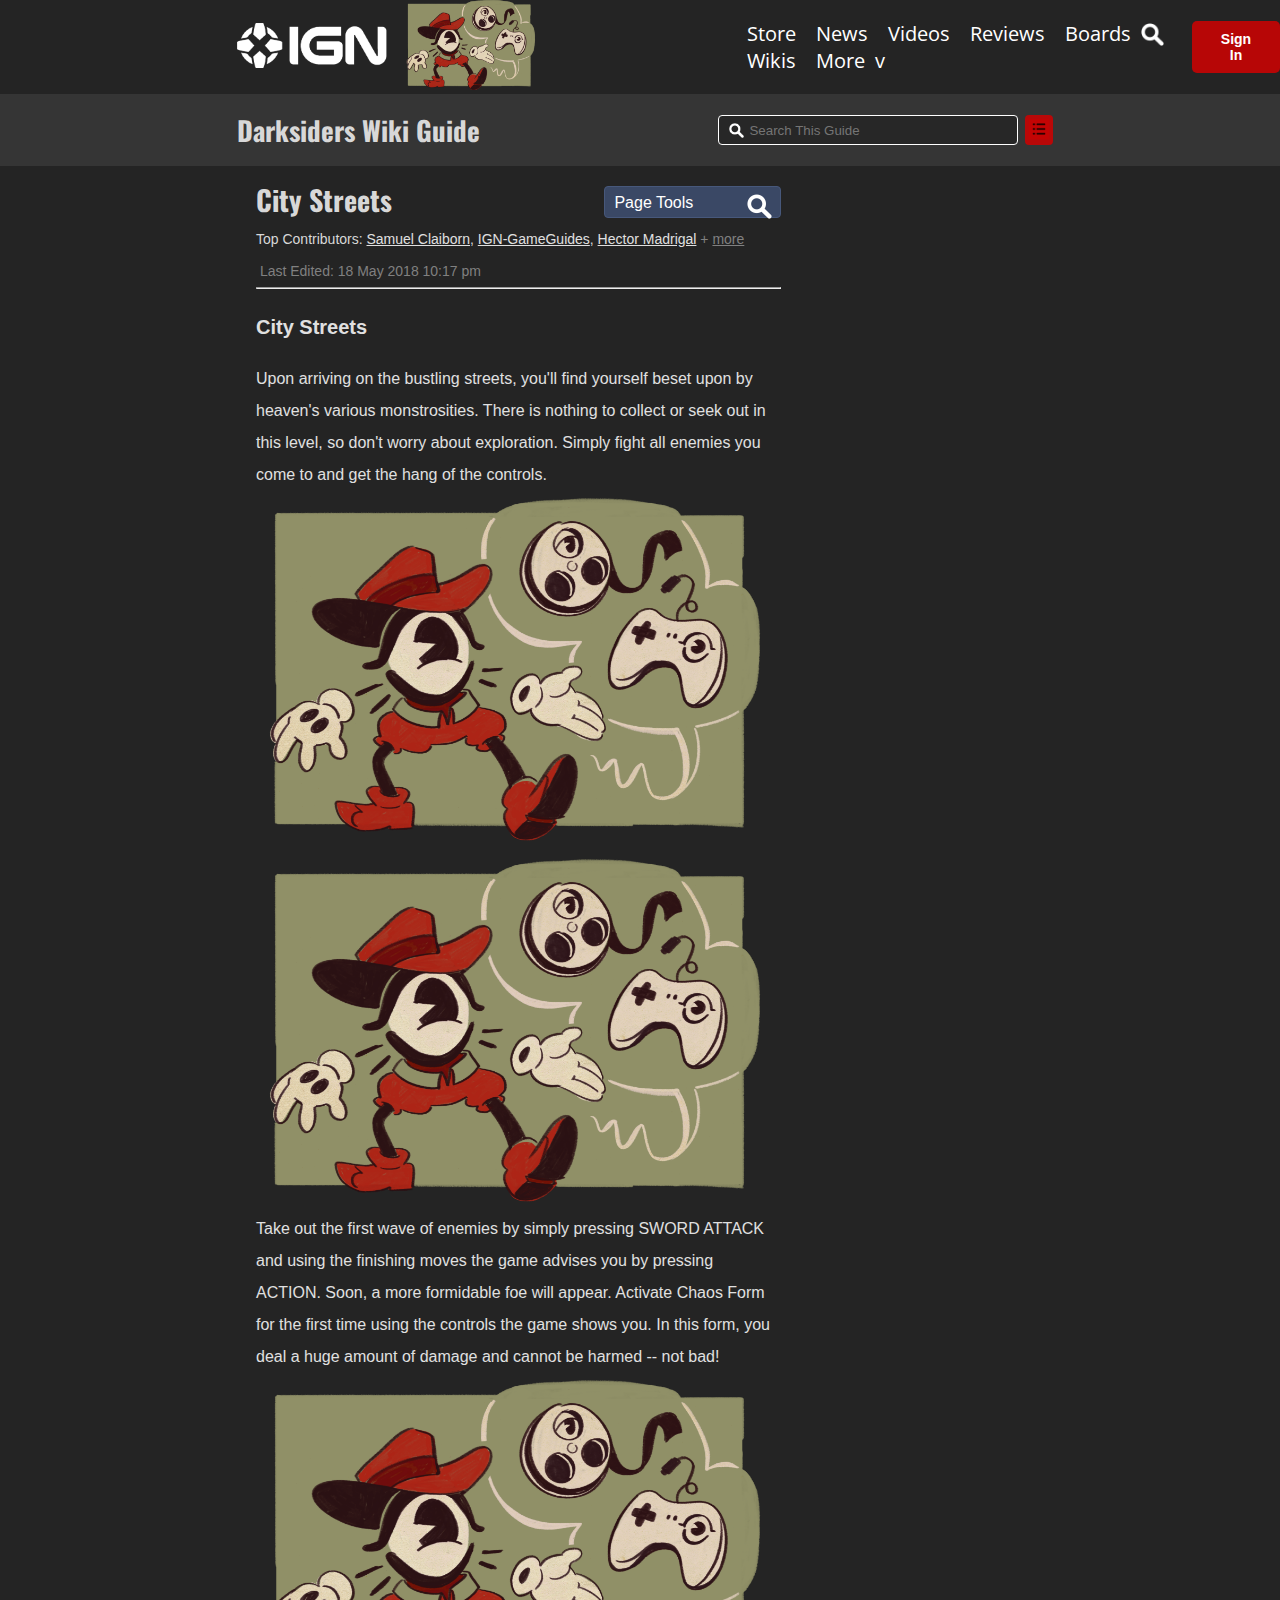
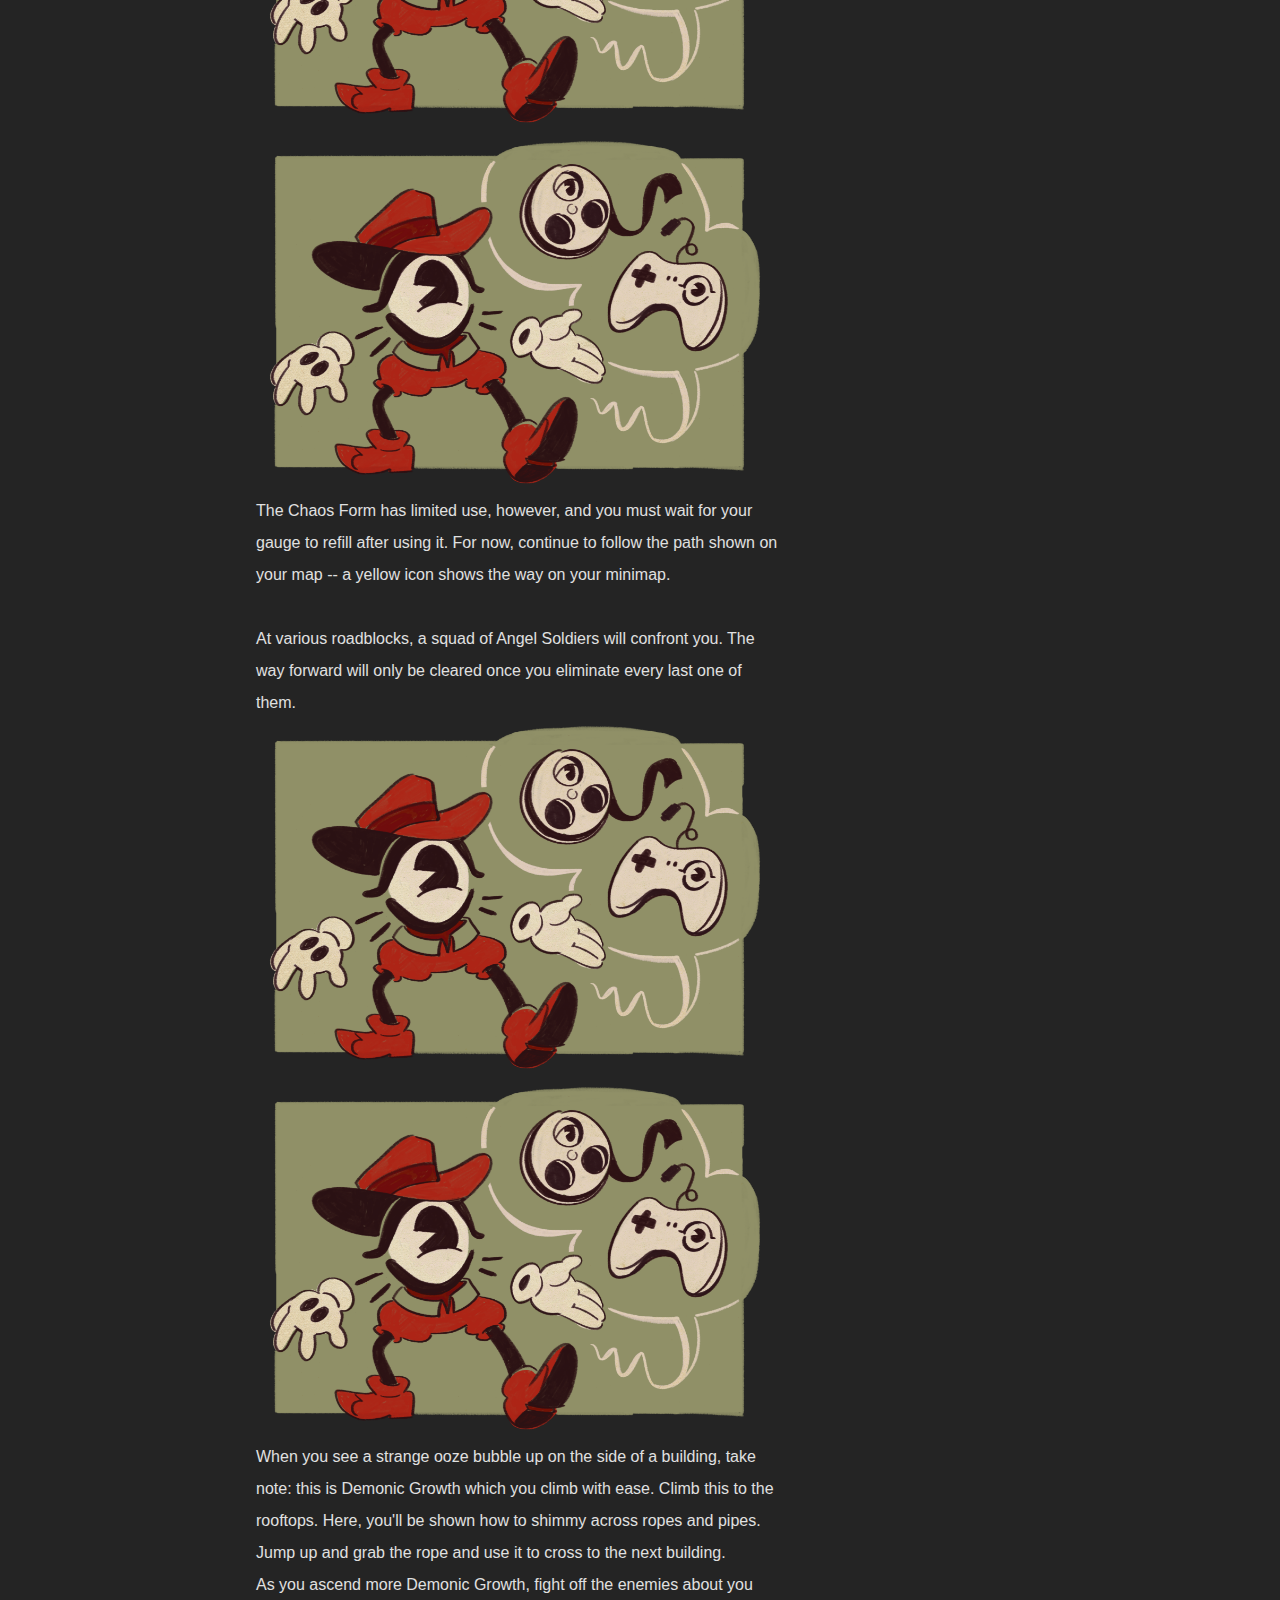
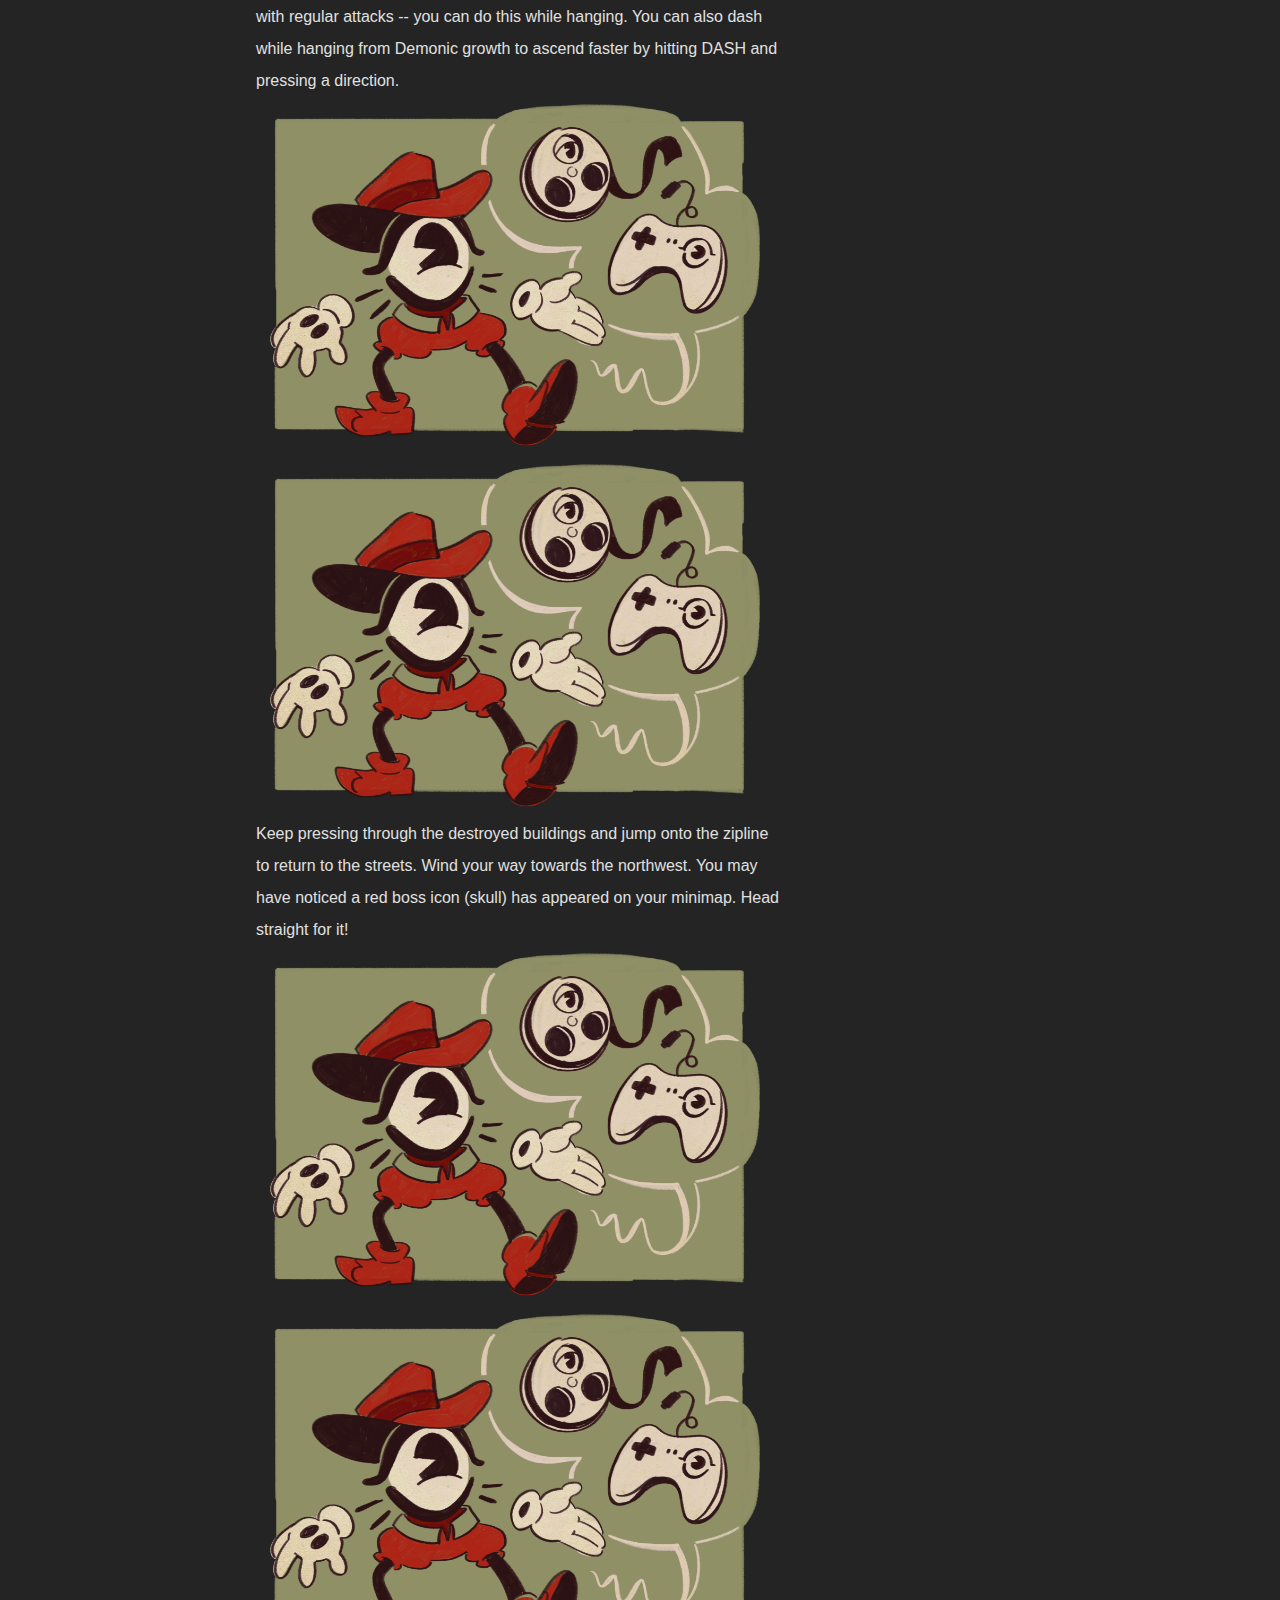
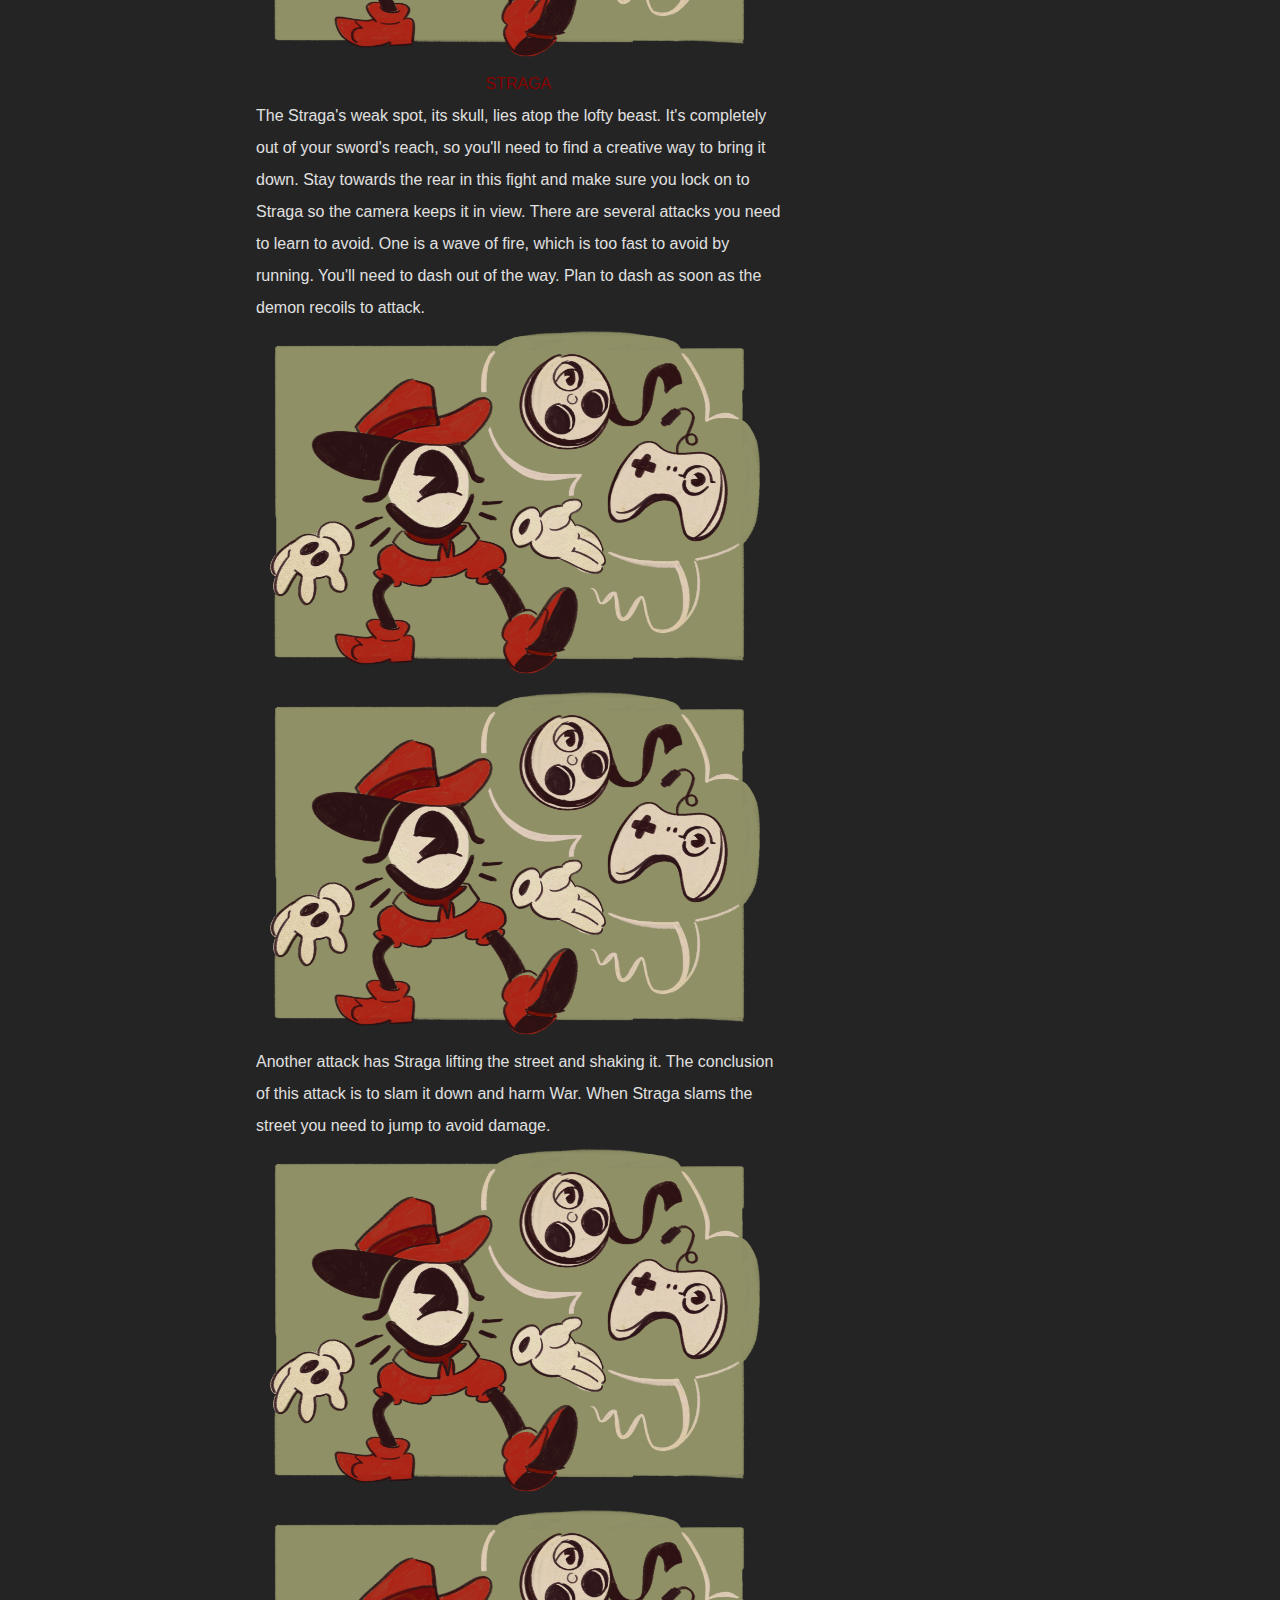
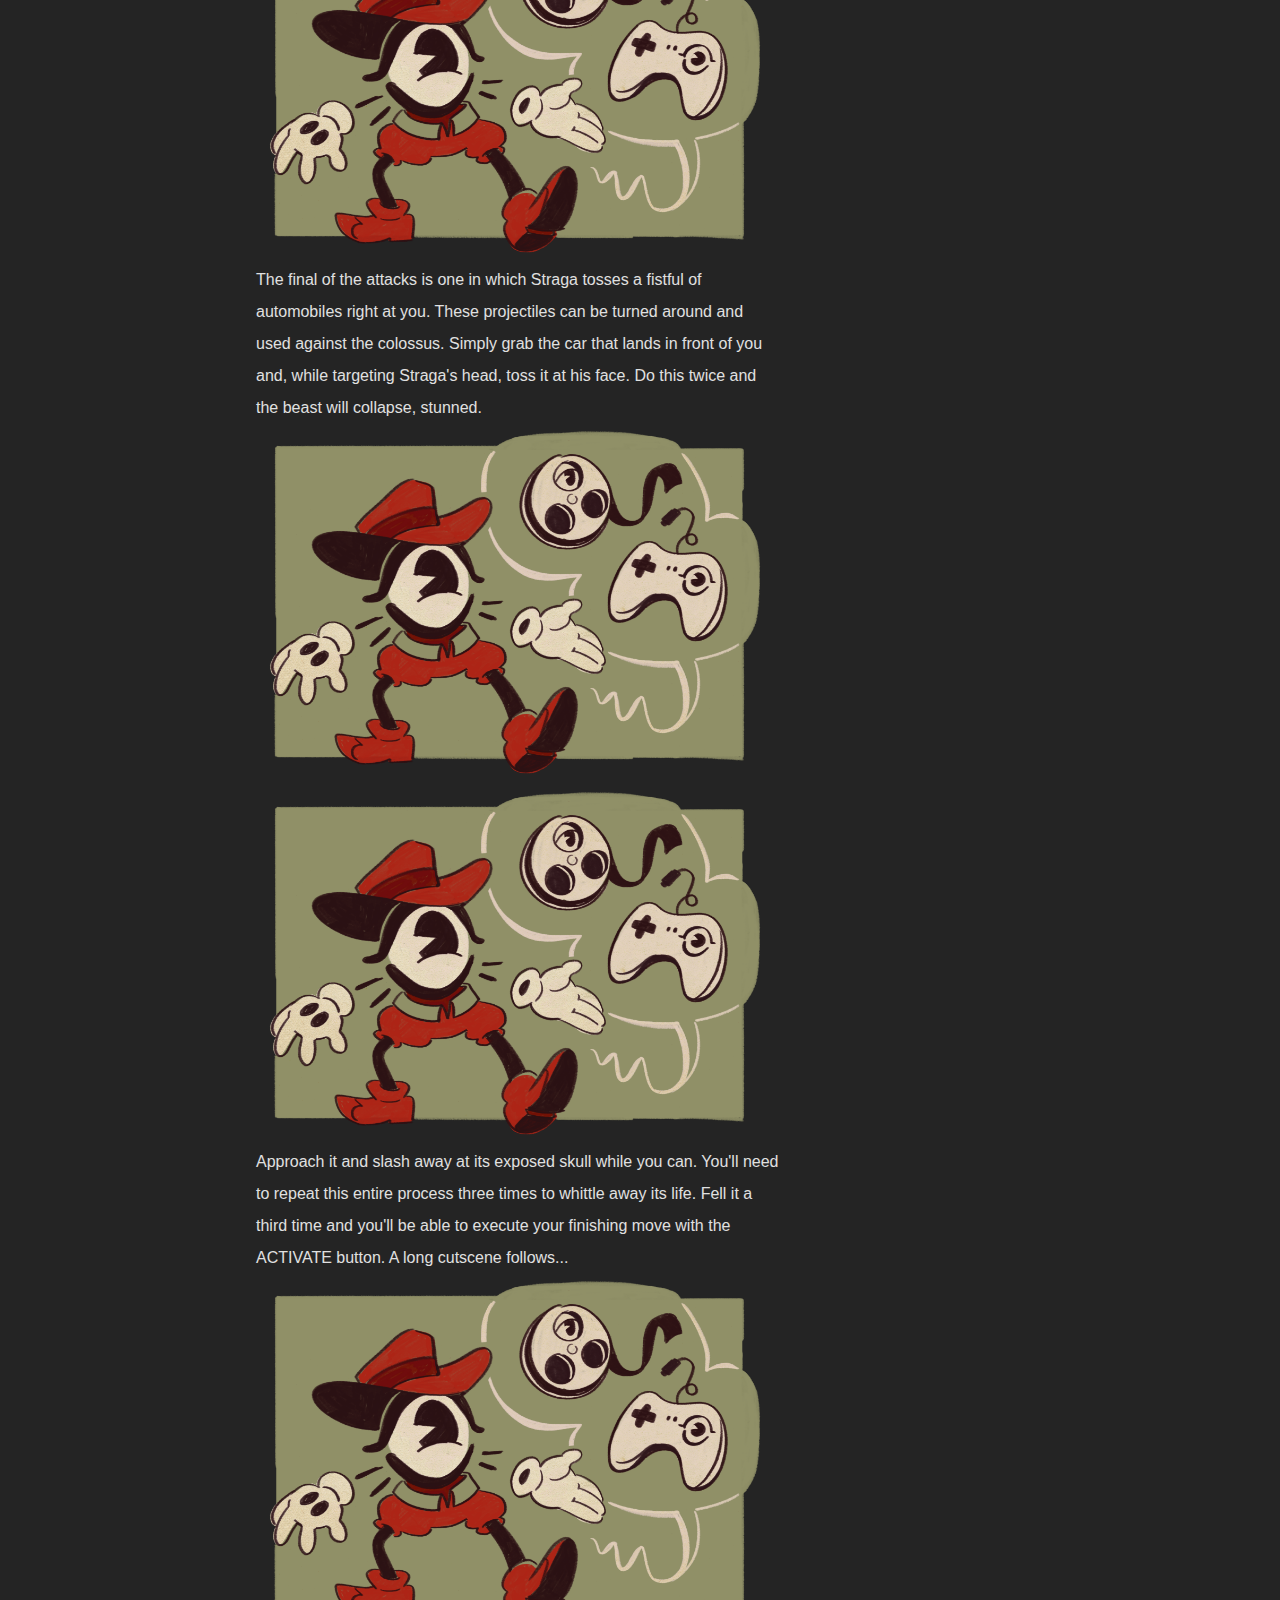
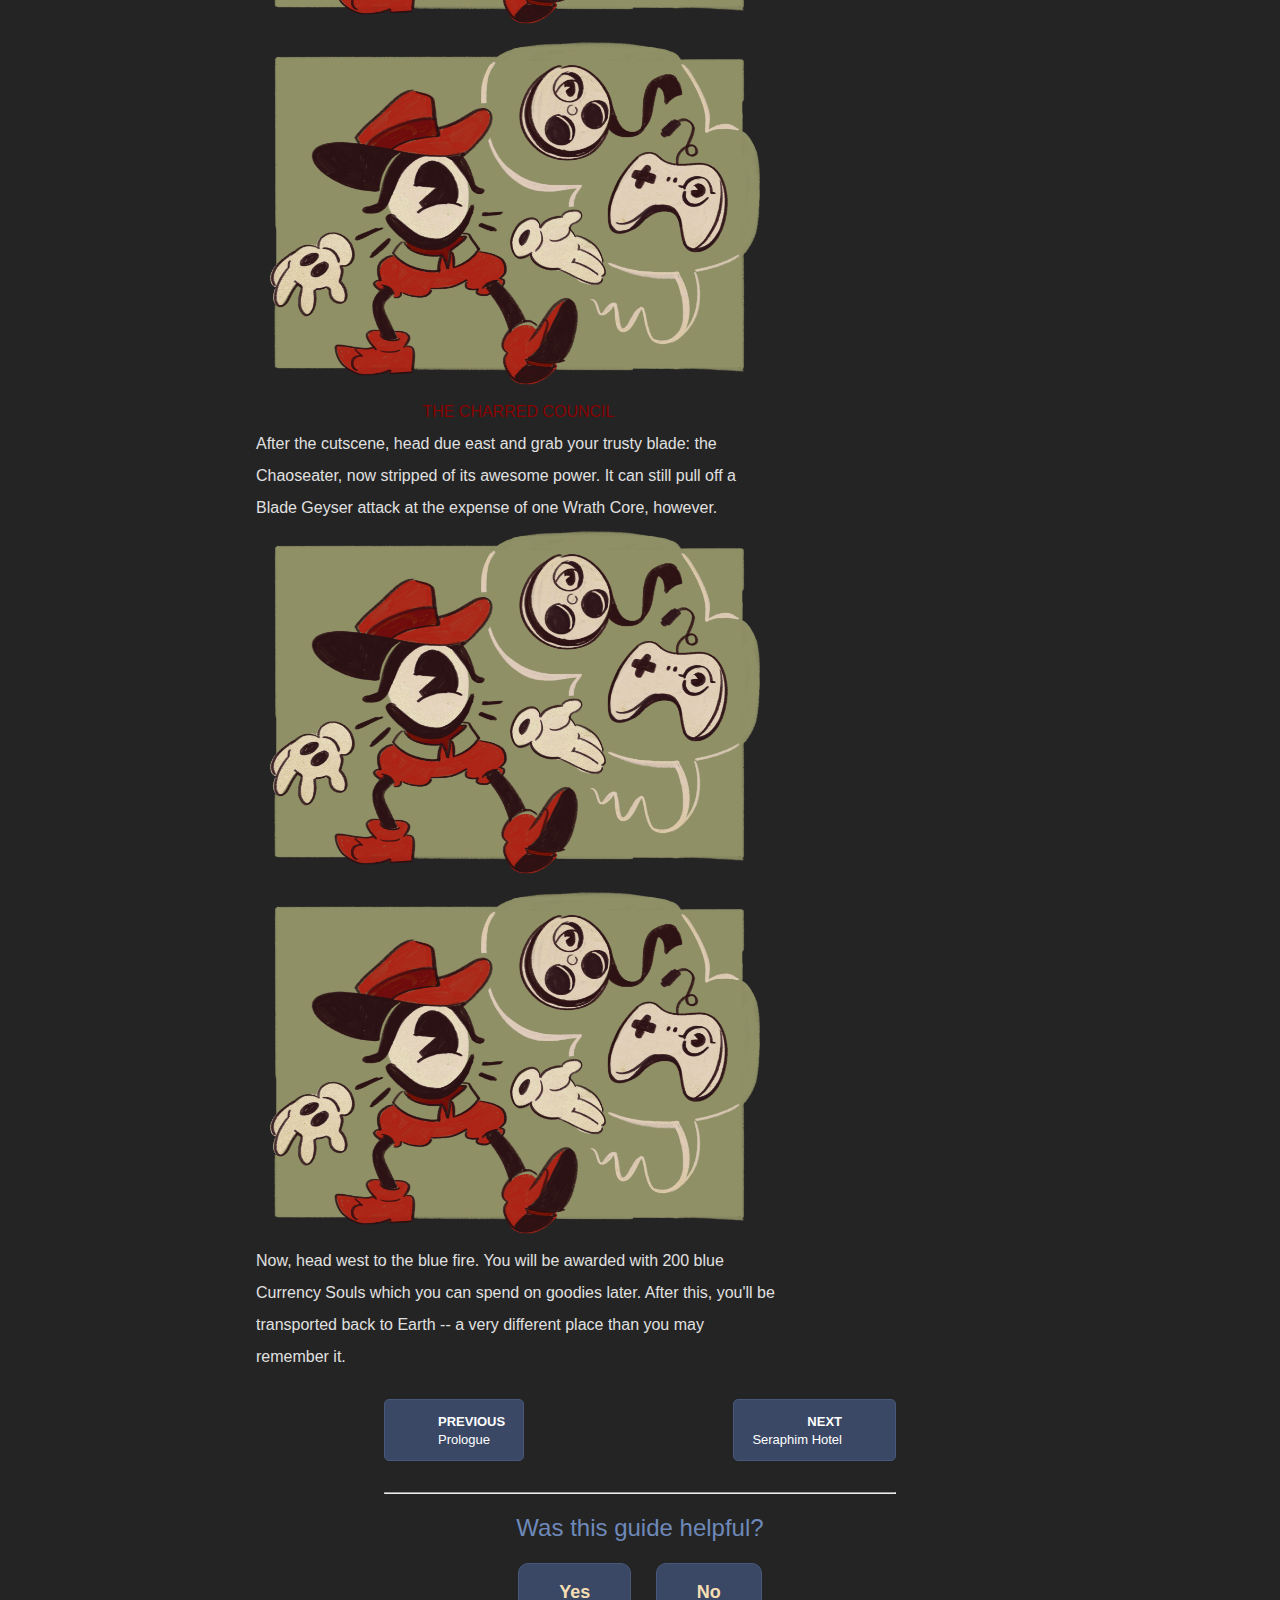
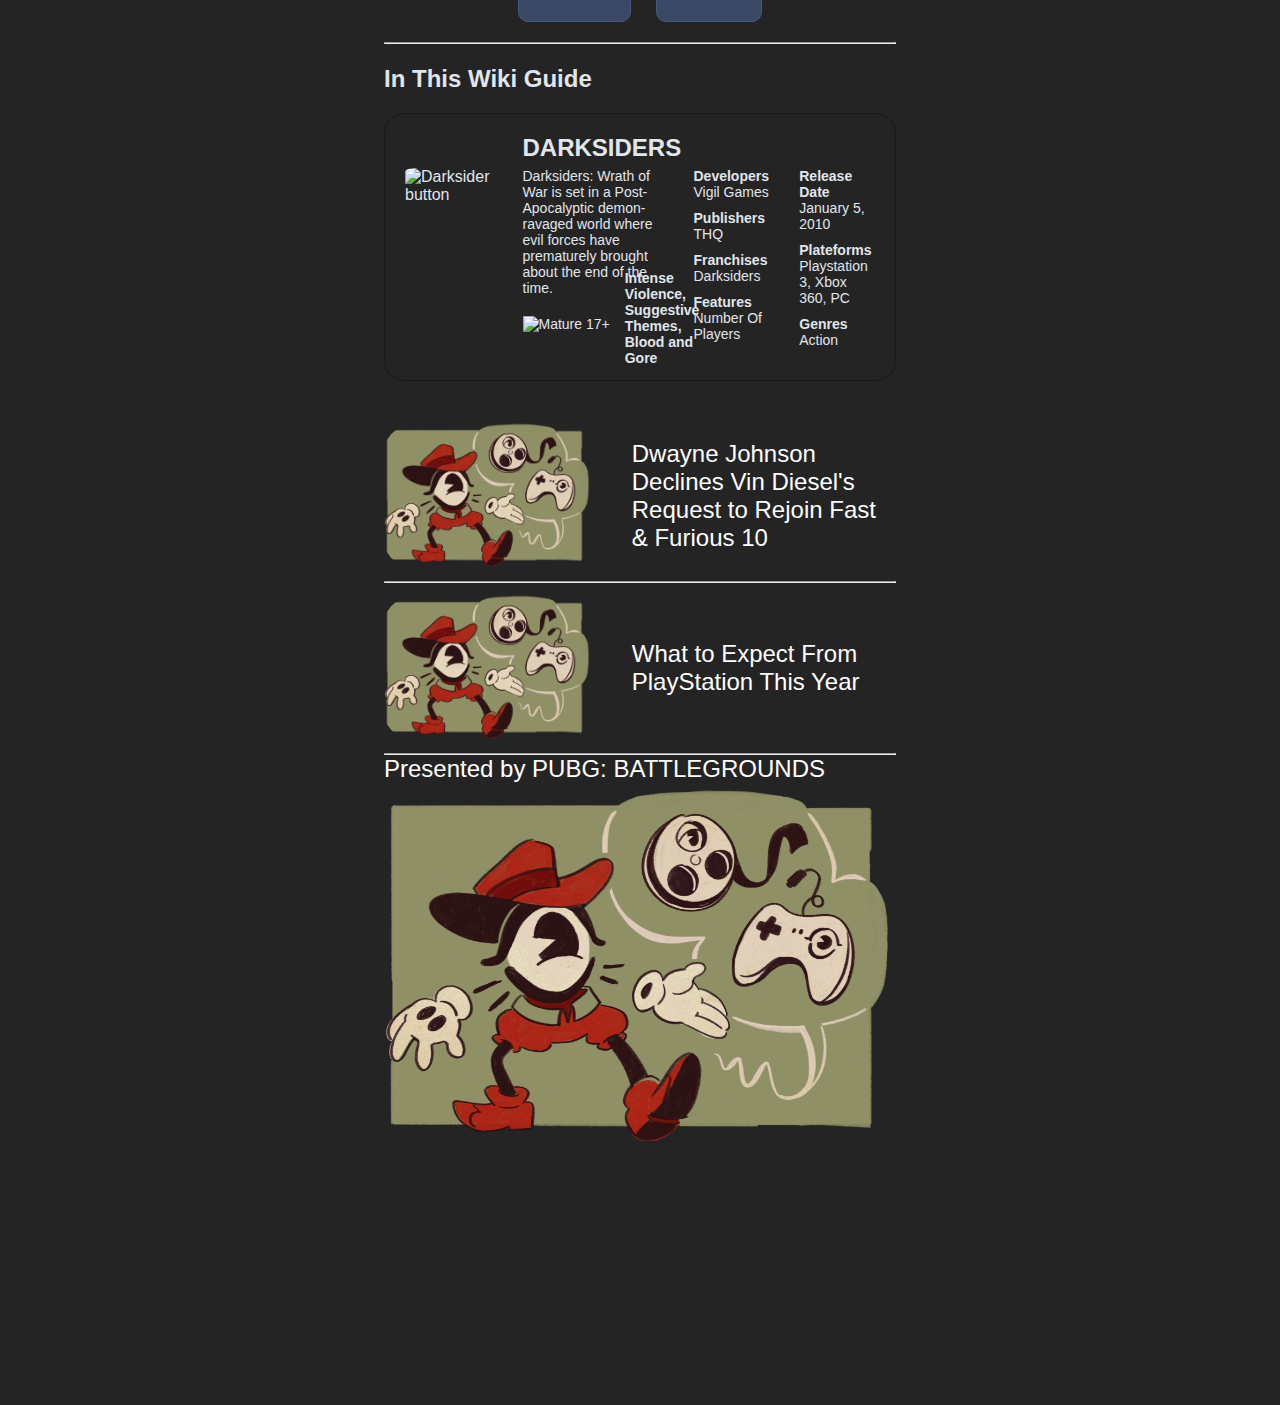
==== commit 3ee396e3: "Ad section created" ====
--- a/Index.html
+++ b/Index.html
@@ -4,7 +4,7 @@
     <meta charset="UTF-8">
     <meta http-equiv="X-UA-Compatible" content="IE=edge">
     <meta name="viewport" content="width=device-width, initial-scale=1.0">
-    <title>IGN</title>
+    <title>City Streets - Darksiders Wiki Guide - IGN</title>
     <link rel="icon" href="/Images/ignflav.PNG">
     <link rel="stylesheet" href="style.css">  
     <link rel="stylesheet" href="genericstyles.css"> 
@@ -85,6 +85,7 @@
     </div>
 
     <div class="content">
+        <h2>City Streets</h2>
         <p>
             Upon arriving on the bustling streets, you'll find yourself beset upon by heaven's various monstrosities. There is nothing to collect or seek out in this level, so don't worry about exploration. Simply fight all enemies you come to and get the hang of the controls.
         </p>
@@ -189,7 +190,6 @@
         </div>
     </div>
 
-    
     <hr>
 
     <div class="guidereview">
@@ -242,11 +242,25 @@
             </div>
 
         </div>
-
-
-    </div>
-
-
+    </div>
+
+    <div class="AdOne">
+       <img src="/Images/IGN_Winter_Doodle.png" alt="">
+       <div class="AdOneText"><p>Dwayne Johnson Declines Vin Diesel's Request to Rejoin Fast & Furious 10</p></div>
+    </div>
+    <hr>
+
+    <div class="AdTwo">
+        <img src="/Images/IGN_Winter_Doodle.png" alt="">
+        <div class="AdTwoText"><p>What to Expect From PlayStation This Year <p></div>
+     </div>
+     <hr>
+
+     <div class="AdThree">
+         <div class="AdThreeText">Presented by PUBG: BATTLEGROUNDS</div>
+        <img src="/Images/IGN_Winter_Doodle.png" alt="">
+
+     </div>
 
 </div>
 
--- a/style.css
+++ b/style.css
@@ -236,6 +236,12 @@
   font-size: 16px;
 }
 
+.content h2 {
+  font-size: 20px;
+  margin-top: -10px;
+  margin-bottom: 20px;
+}
+
 /* Styling for images in content */
 .contentimages {
   display: block;
@@ -370,8 +376,7 @@
 /* container for game info. controls main grid as well */
 .gameinfocontainer{
   color: #E1E5EC;
-  /* border: 0.2px solid rgba(0, 0, 0, 0.288); */
-  border: .2px solid white;
+  border: 0.2px solid rgba(0, 0, 0, 0.288);
   border-radius: 20px;
   margin-top: 4%;
   display: grid;
@@ -425,13 +430,75 @@
 
 .devcol1{
   padding-left: 30px;
-}
-
+  font-size: 14px;
+}
+
+.devcol2{
+  font-size: 14px;
+  padding-left: 30px;
+}
 
 /* Spacing for the list in devcol1 and 2*/
 .tenpxpad{
   padding-top: 10px;
 }
 
-
-
+/* Ad following the guide info section in footer */
+/* First Ad */
+.AdOne {
+  display: flex;
+  flex-direction: row;
+  align-items: center;
+  padding-top: 40px;
+  padding-bottom: 10px;
+}
+
+.AdOne img{
+  height: 150px;
+  border-radius: 20%;
+
+}
+
+.AdOneText{
+  margin-left: 40px;
+  color: white;
+  font-size: 24px;
+}
+
+/* Second Ad */
+.AdTwo {
+  display: flex;
+  flex-direction: row;
+  align-items: center;
+  padding-top: 10px;
+  padding-bottom: 10px;
+}
+
+.AdTwo img{
+  height: 150px;
+  border-radius: 20%;
+
+}
+
+.AdTwoText{
+  margin-left: 40px;
+  color: white;
+  font-size: 24px;
+}
+
+/* Larger 3rd Ad  */
+
+.AdThree {
+  display: flex;
+  flex-direction: column;
+  align-items: flex-start;
+}
+
+.AdThree img{
+  width: 100%;
+
+}
+
+.AdThreeText{
+  color: white;
+  font-size: 24px;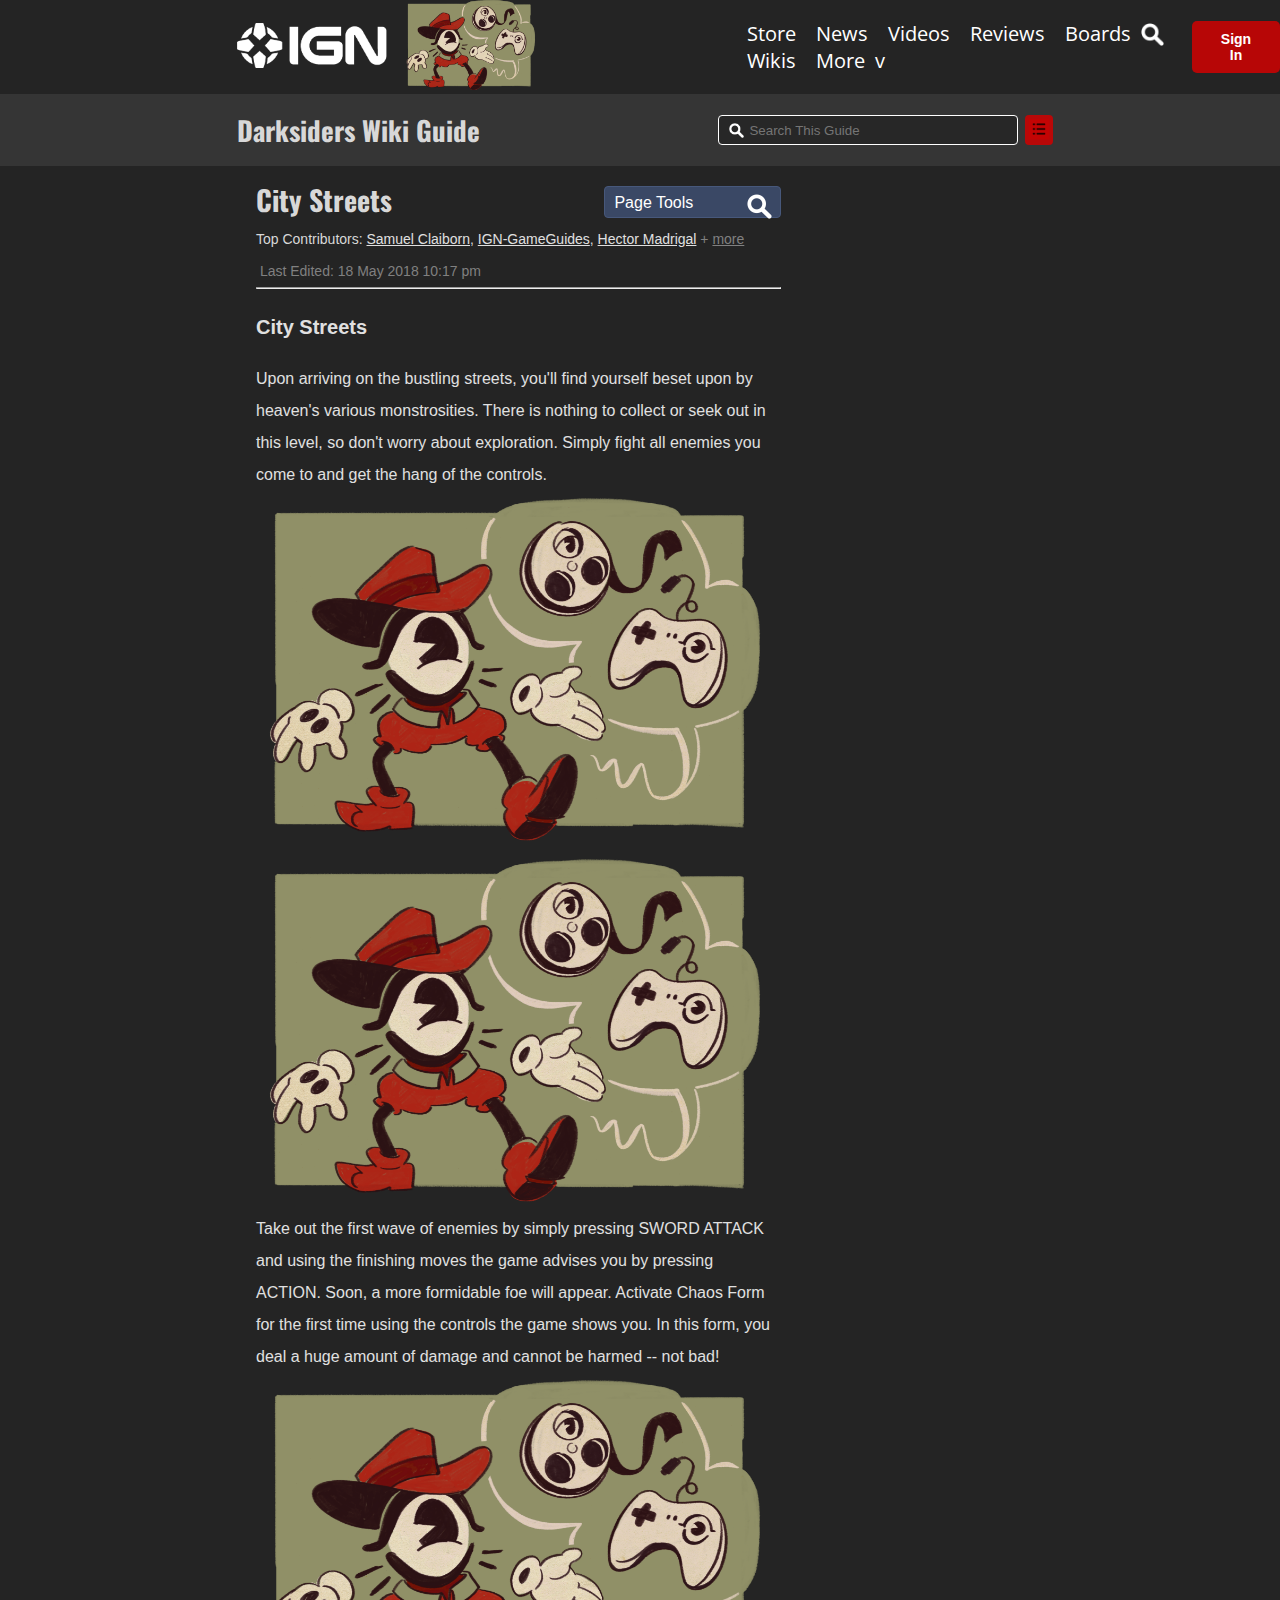
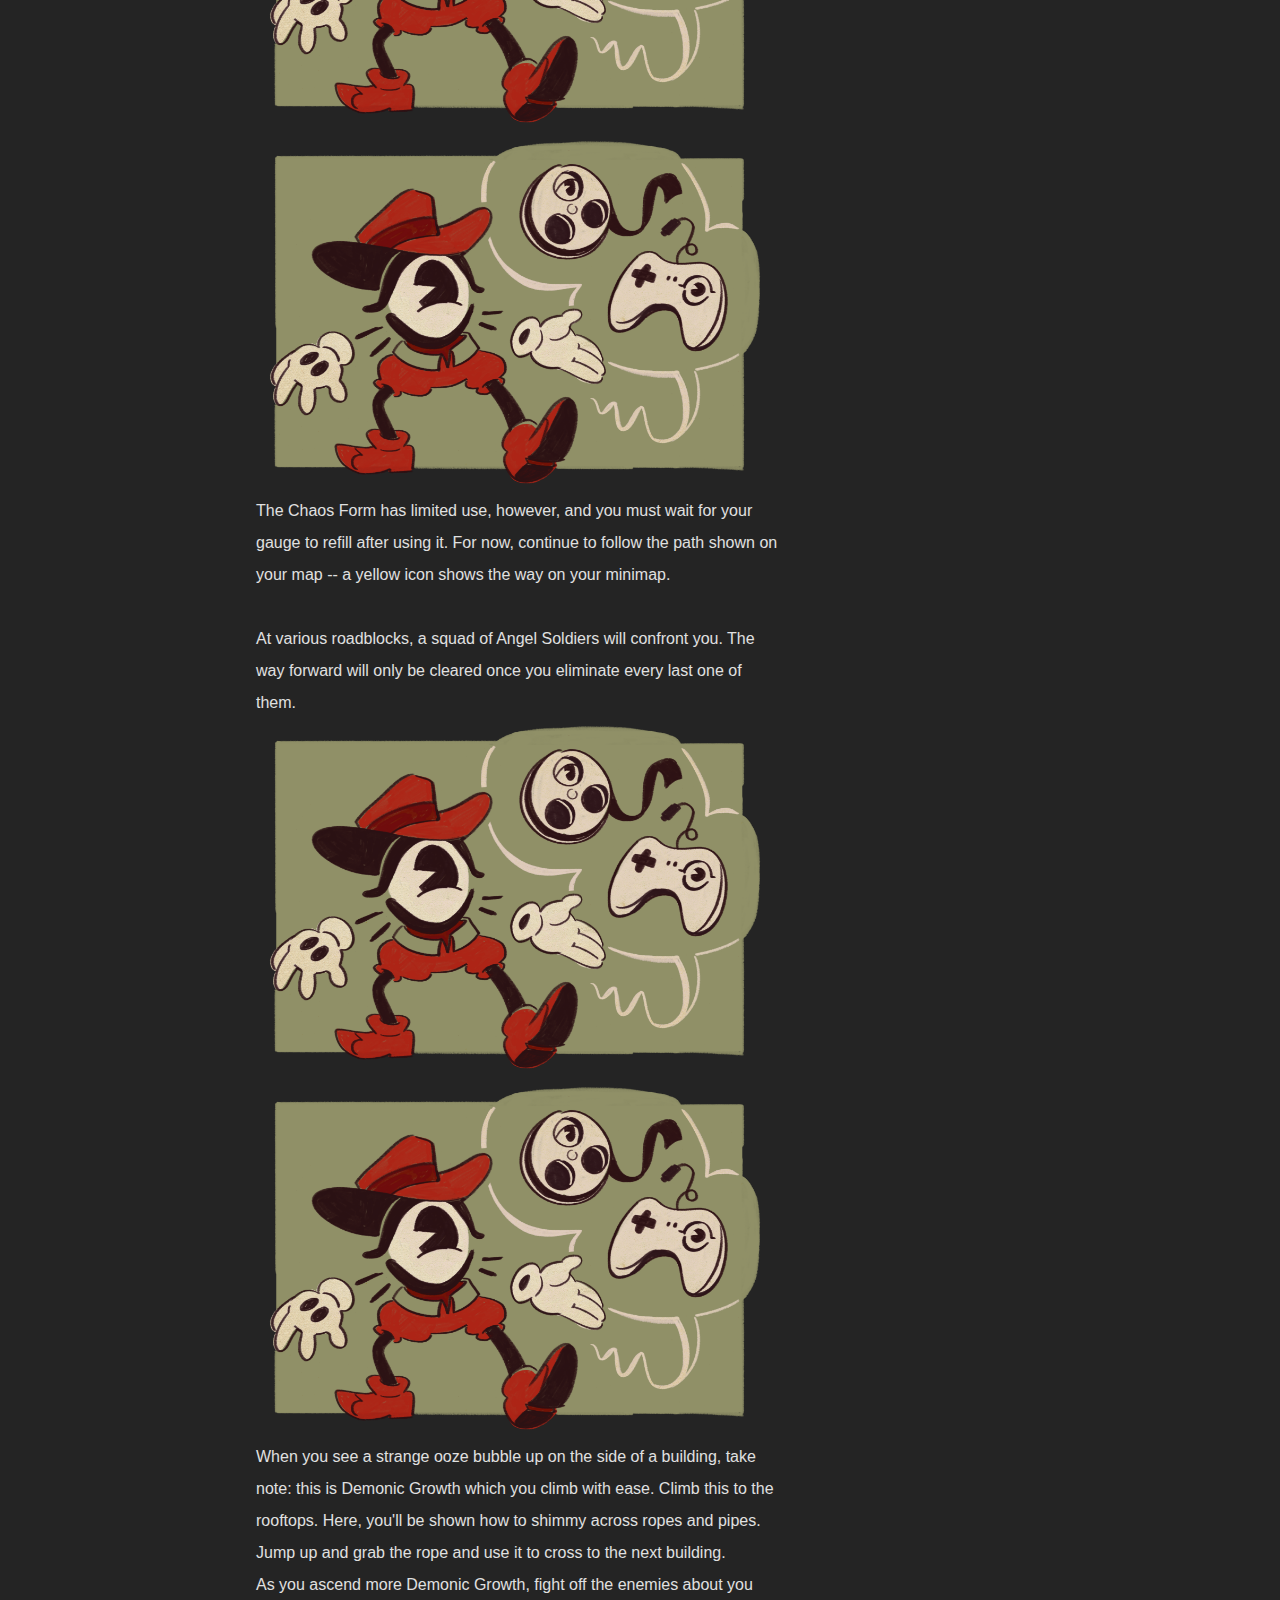
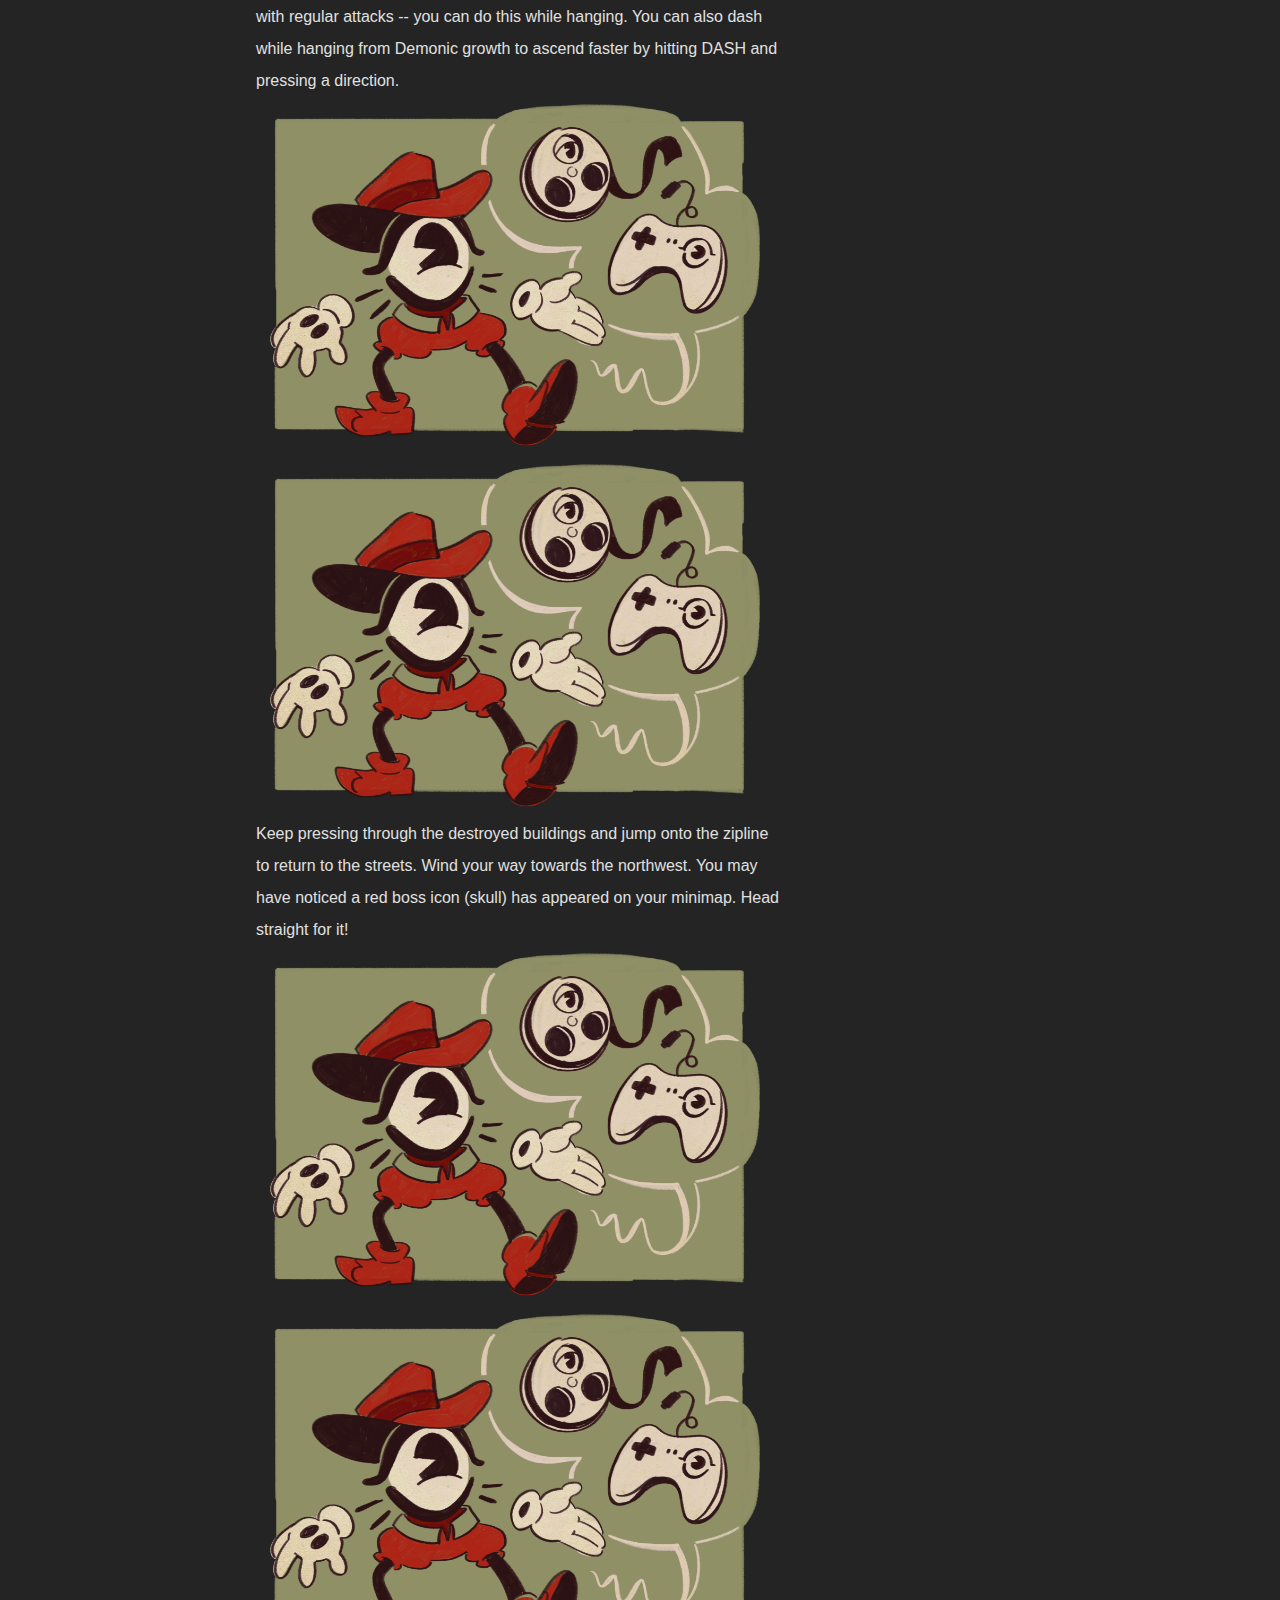
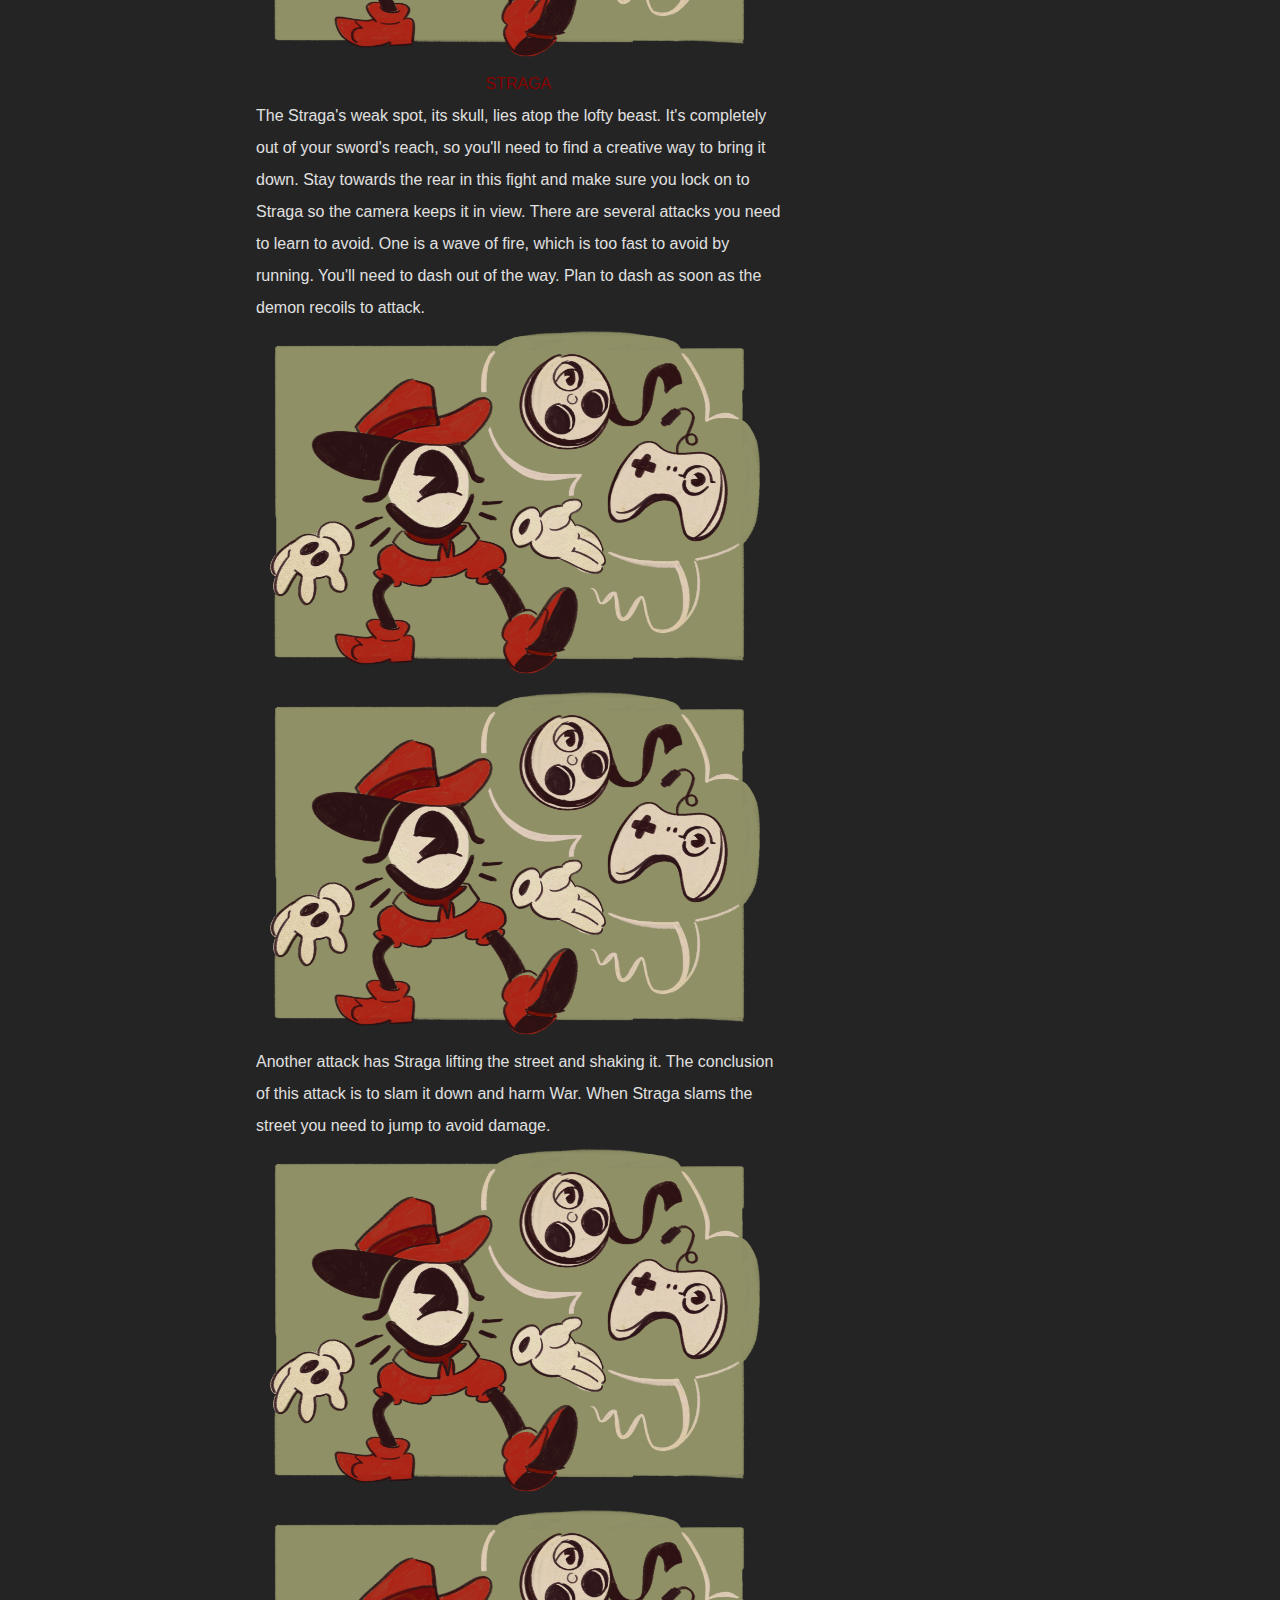
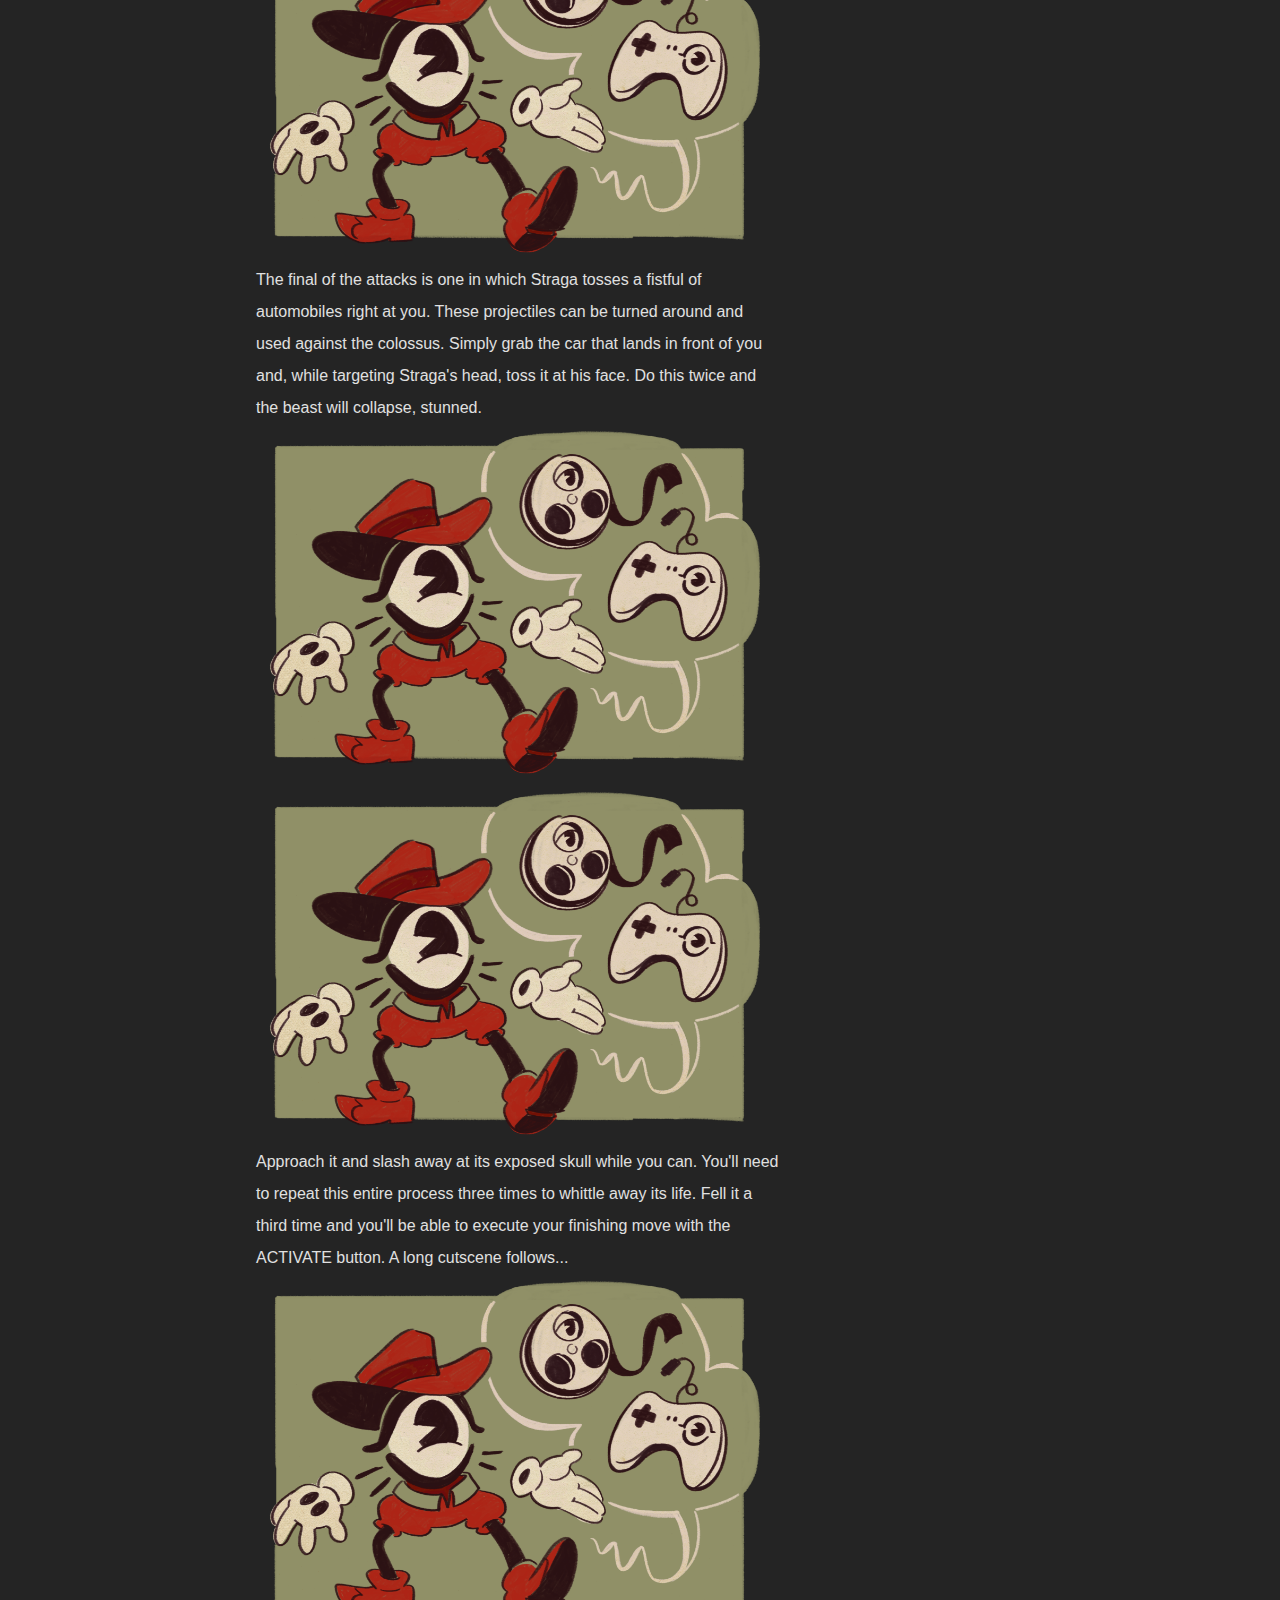
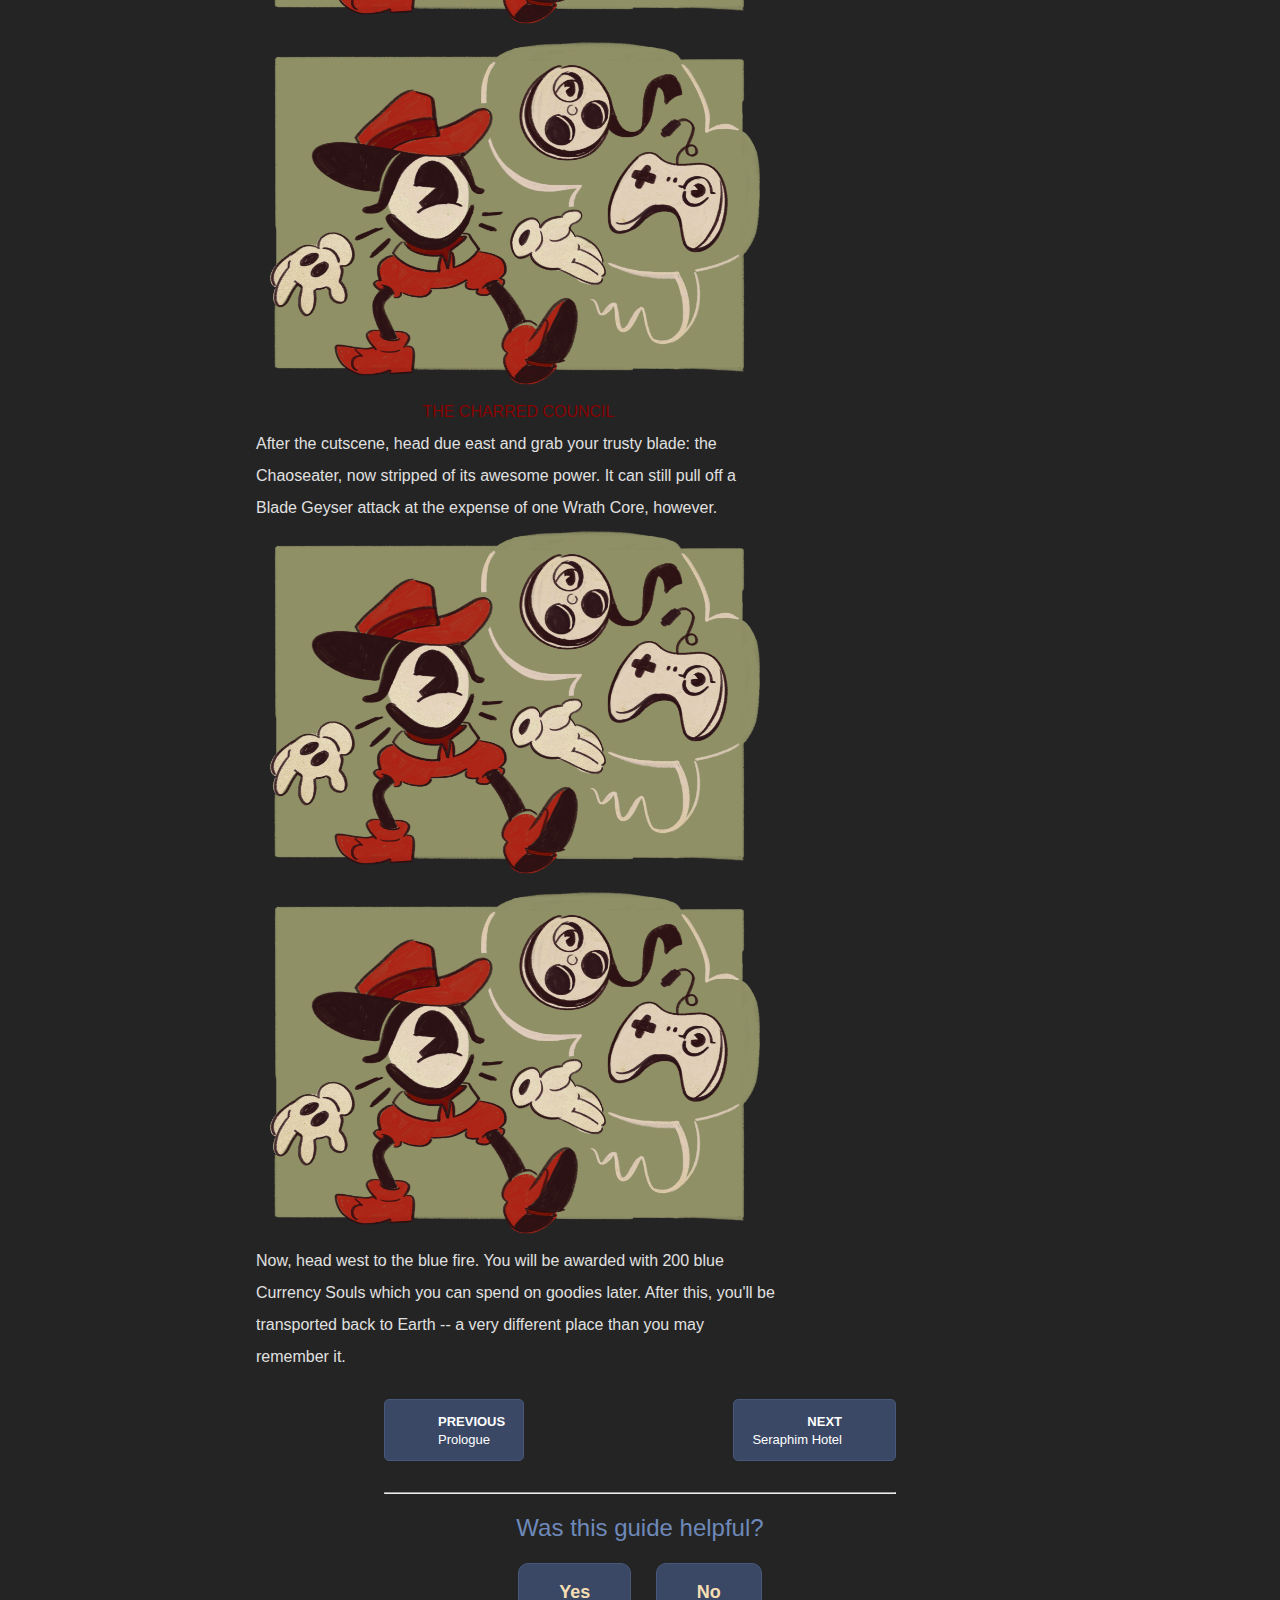
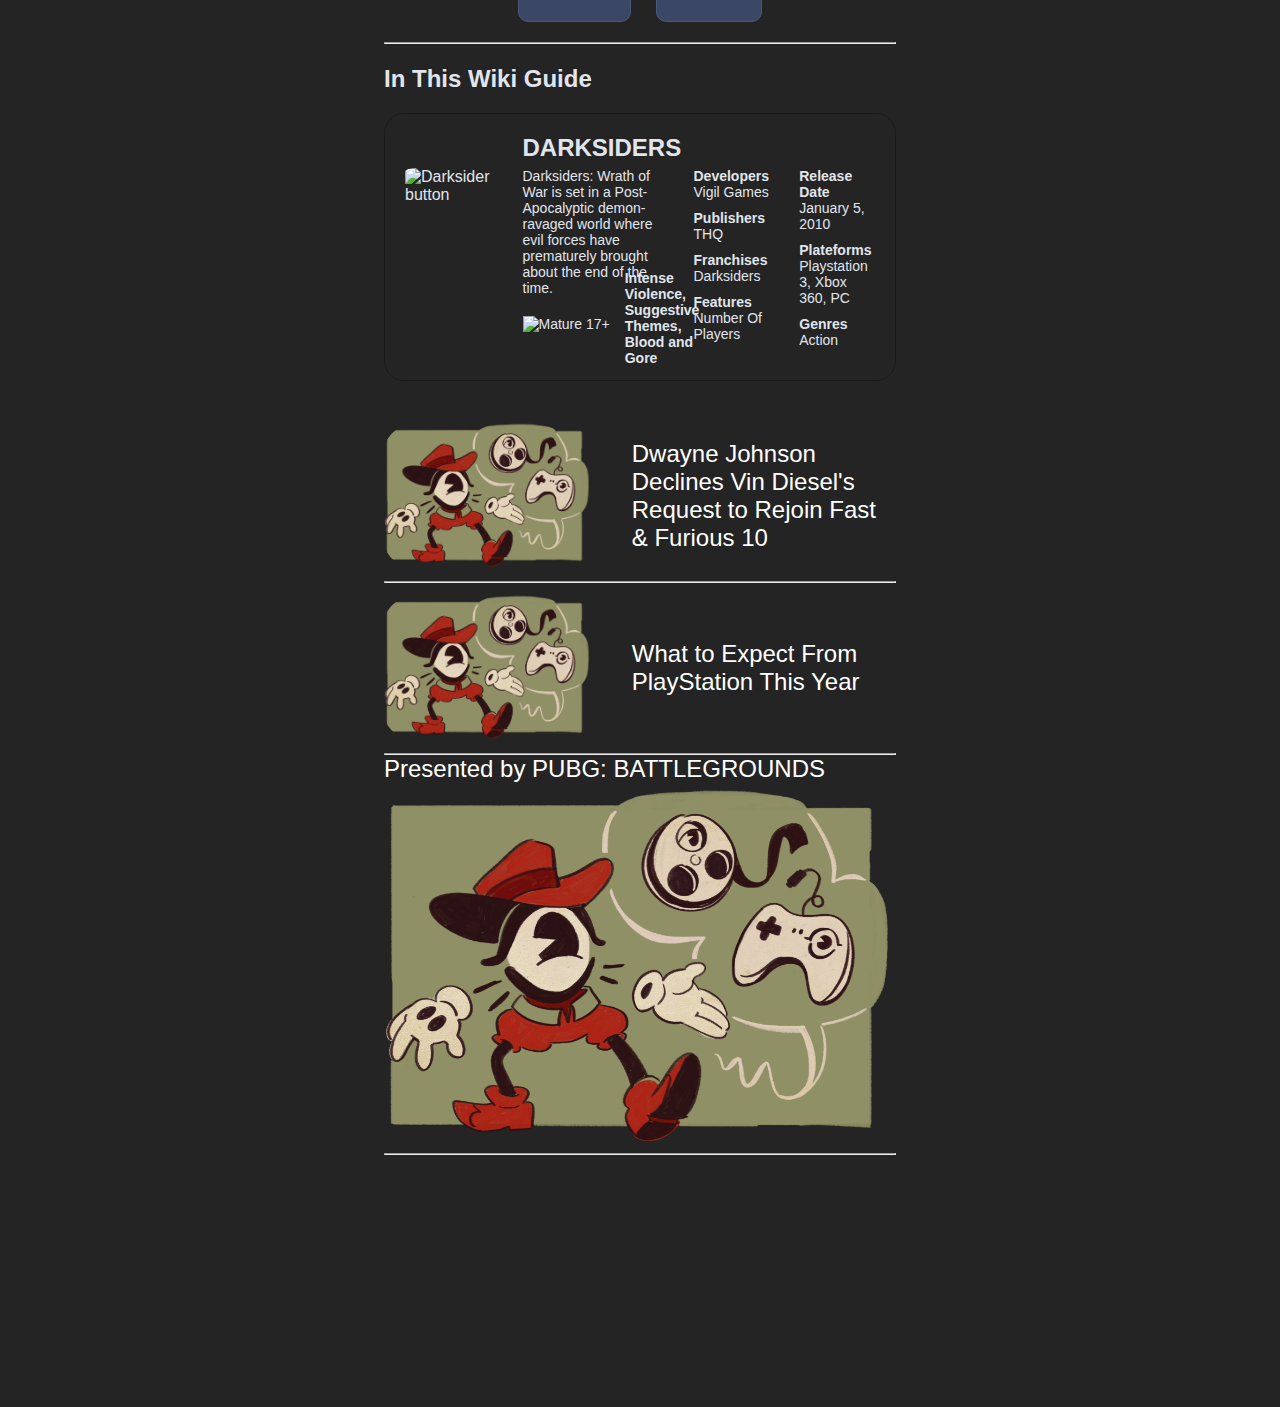
==== commit 969ff2a7: "halp anurism" ====
--- a/Index.html
+++ b/Index.html
@@ -257,10 +257,16 @@
      <hr>
 
      <div class="AdThree">
-         <div class="AdThreeText">Presented by PUBG: BATTLEGROUNDS</div>
+        <div class="AdThreeText">Presented by PUBG: BATTLEGROUNDS</div>
         <img src="/Images/IGN_Winter_Doodle.png" alt="">
 
      </div>
+     <hr>
+
+
+
+
+
 
 </div>
 
--- a/style.css
+++ b/style.css
@@ -501,4 +501,12 @@
 
 .AdThreeText{
   color: white;
-  font-size: 24px;+  font-size: 24px;
+}
+
+
+
+
+
+
+
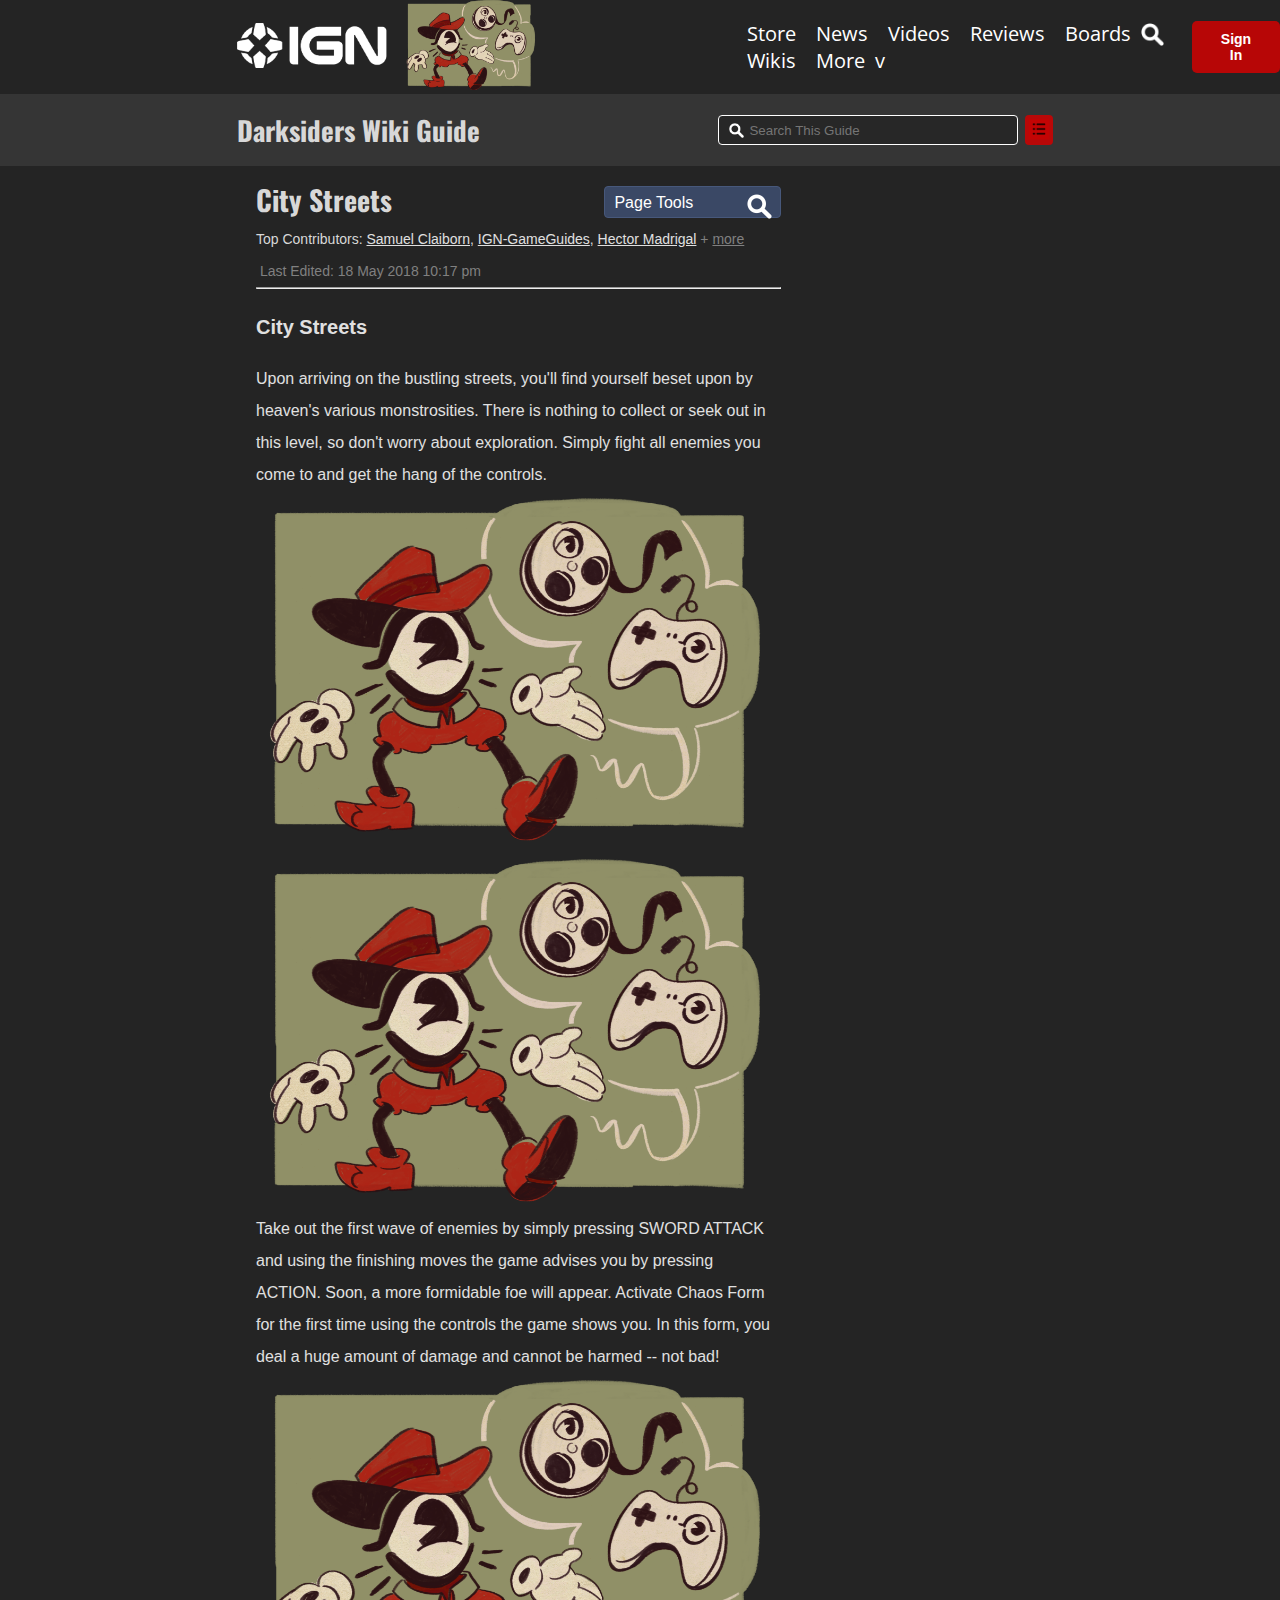
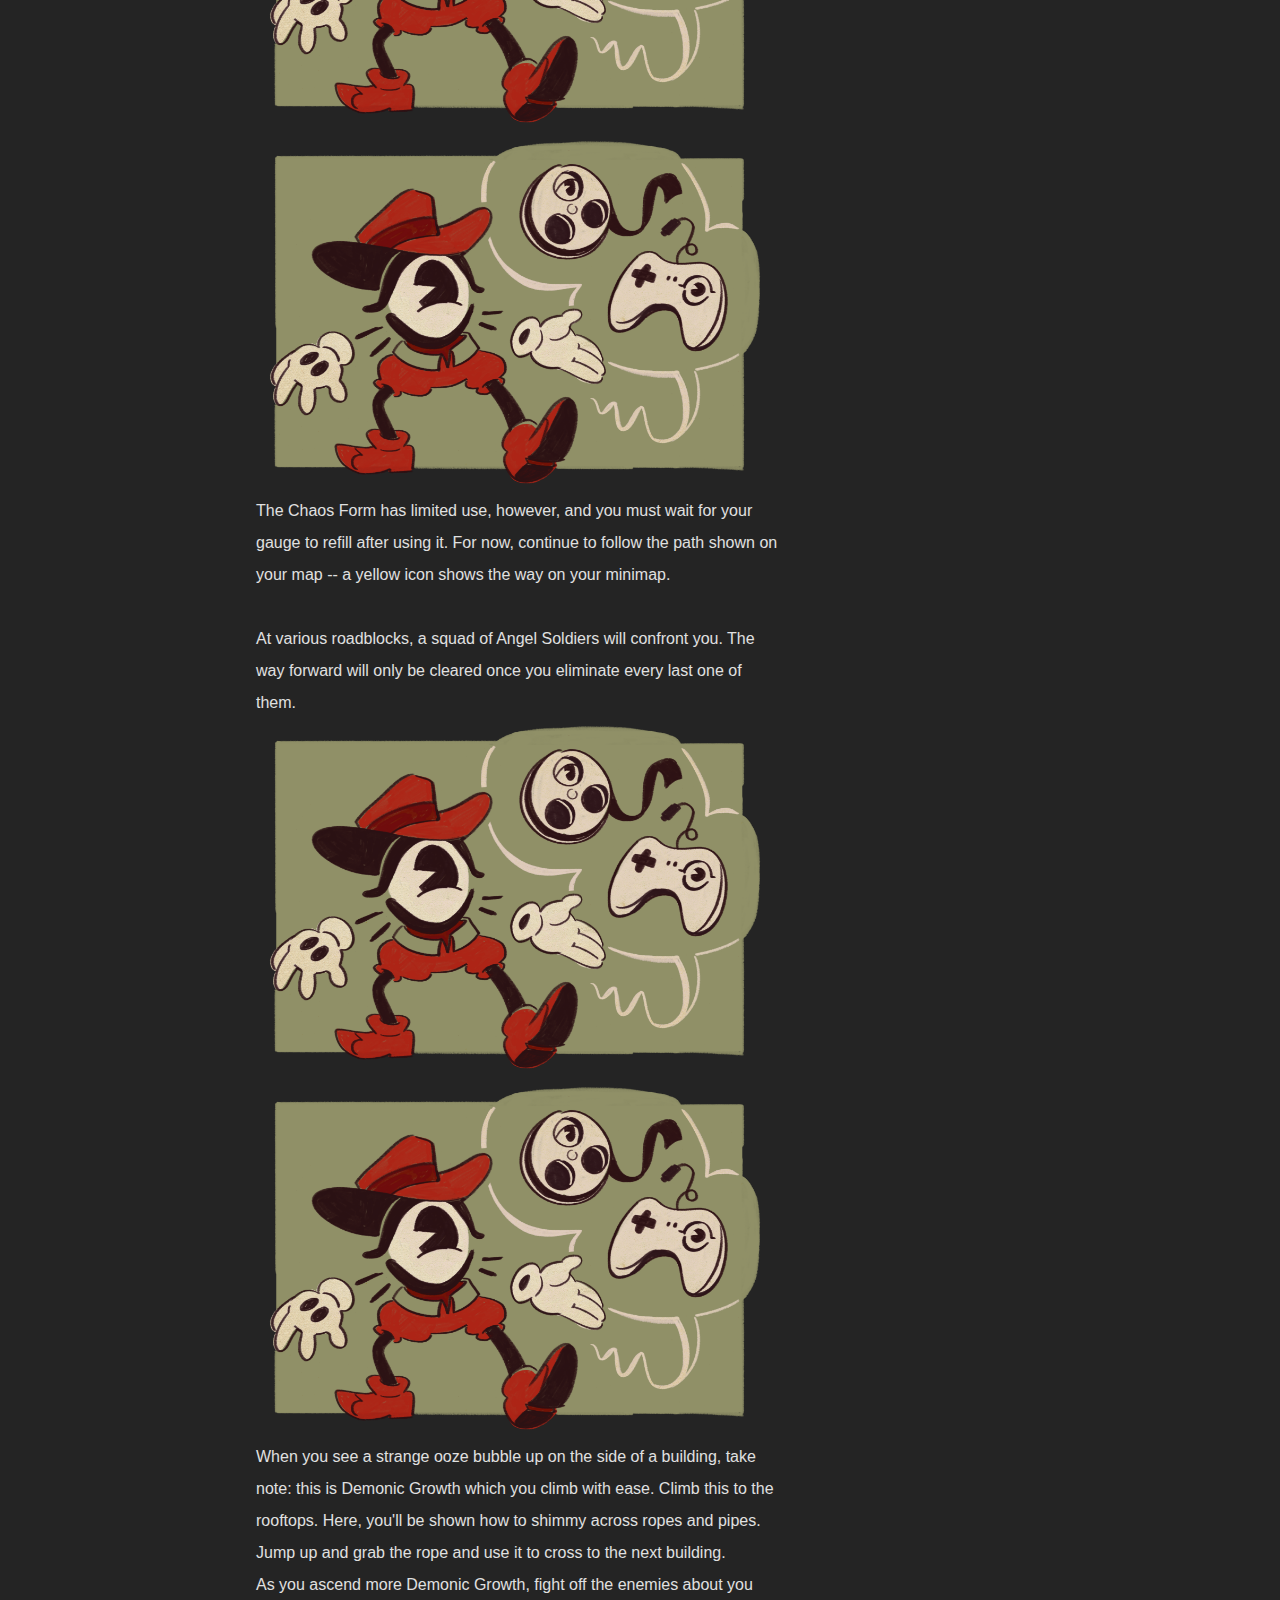
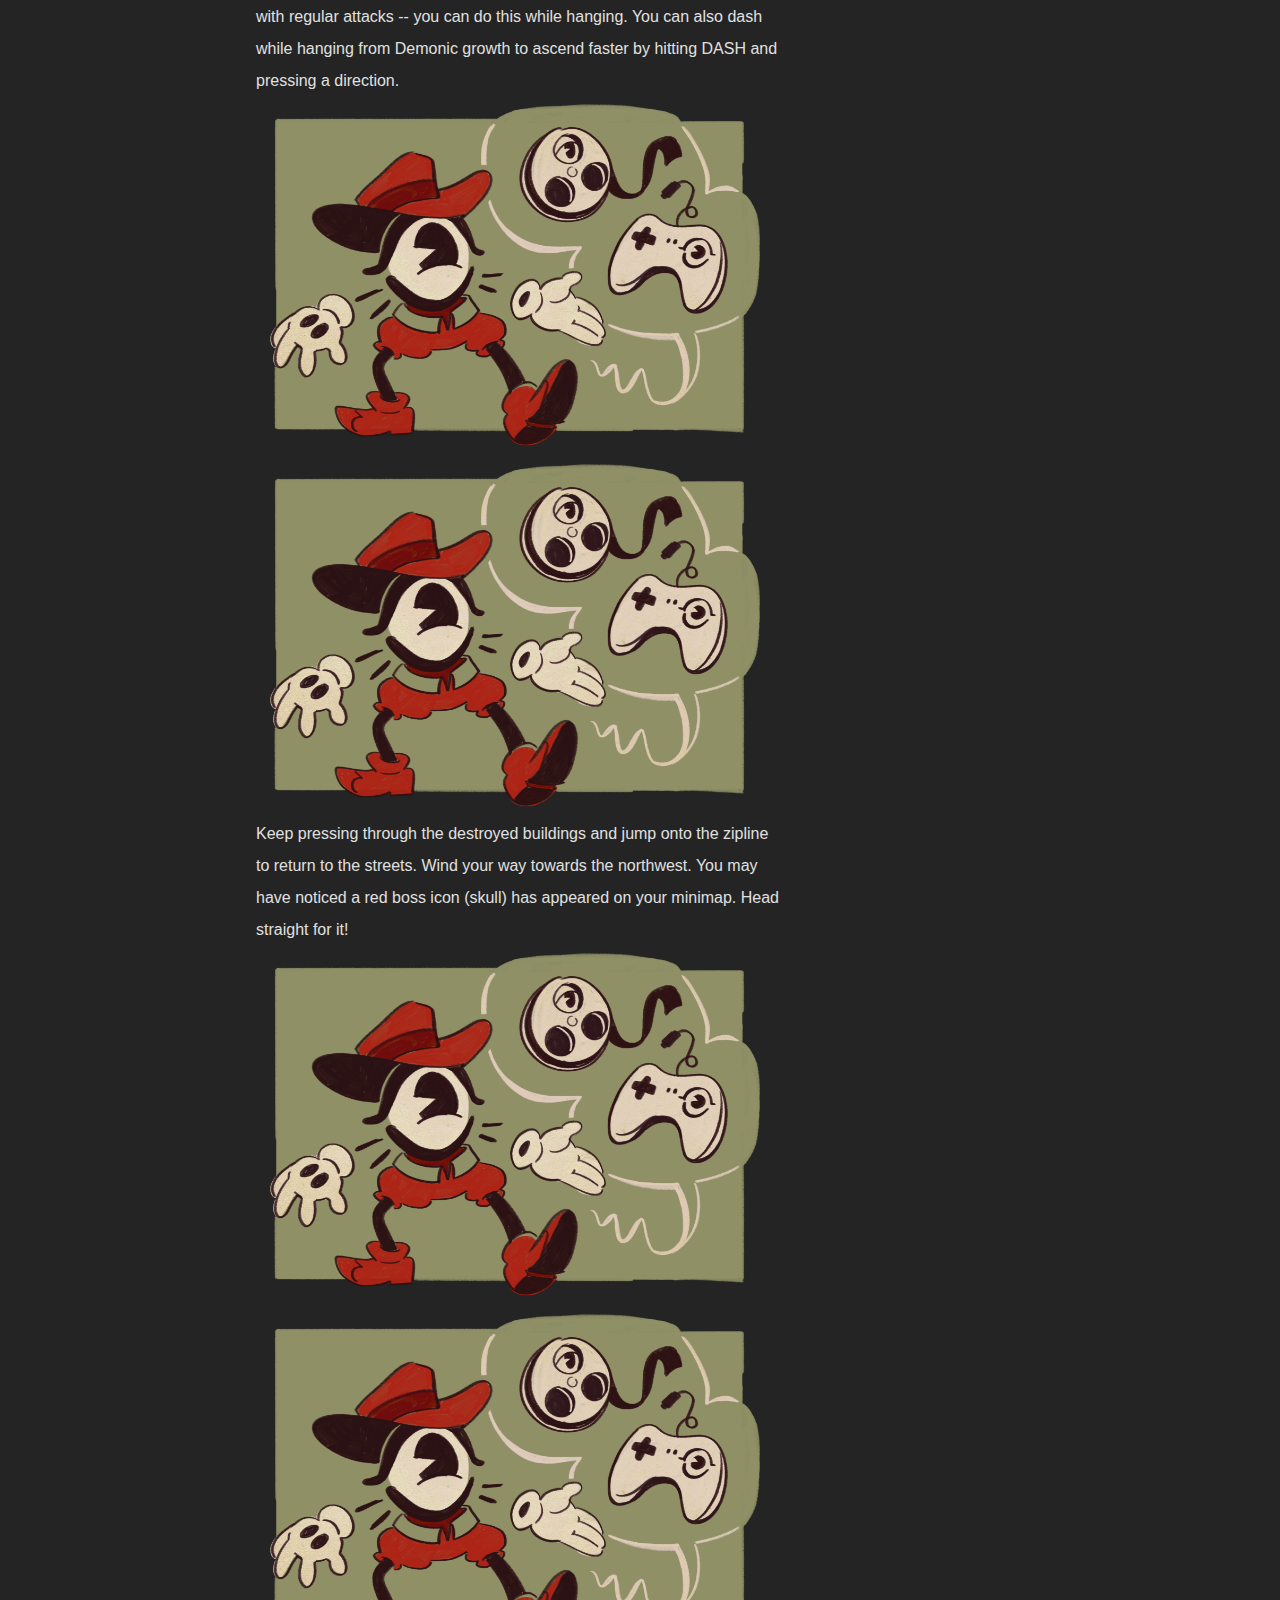
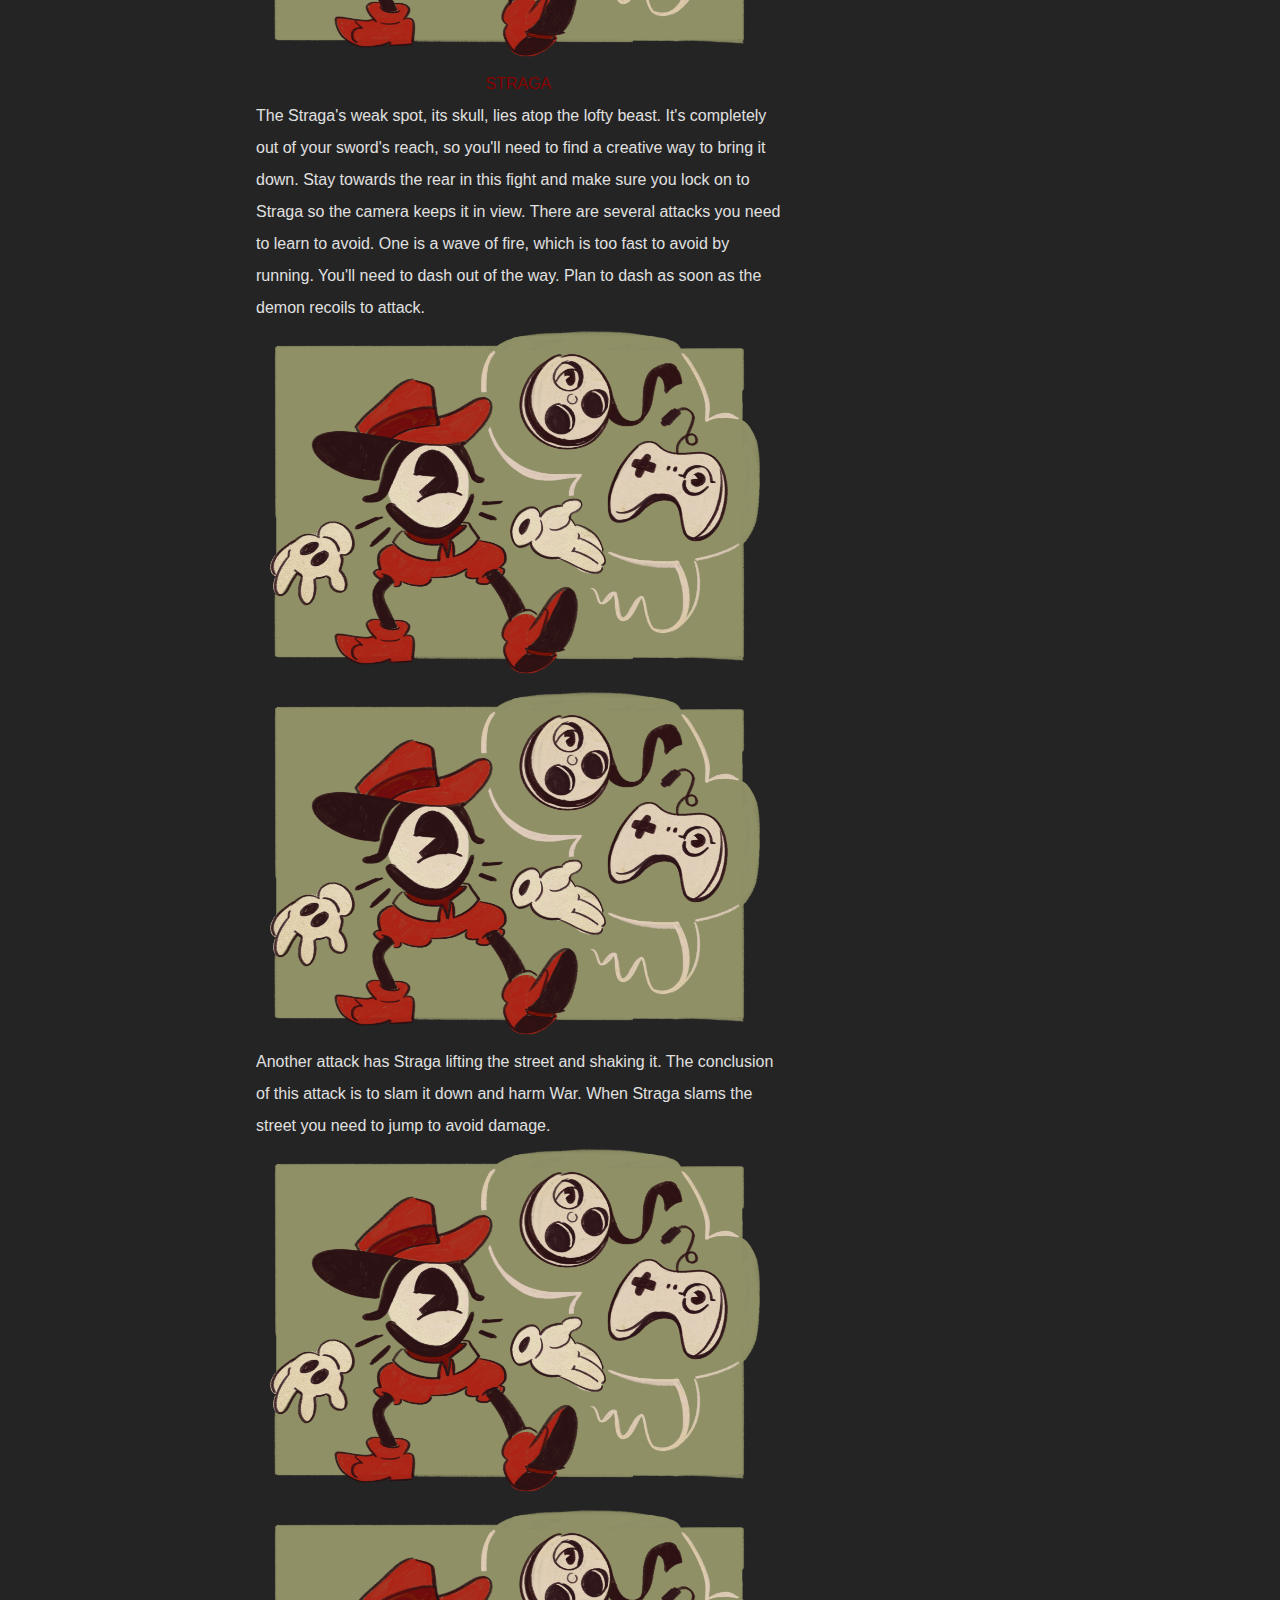
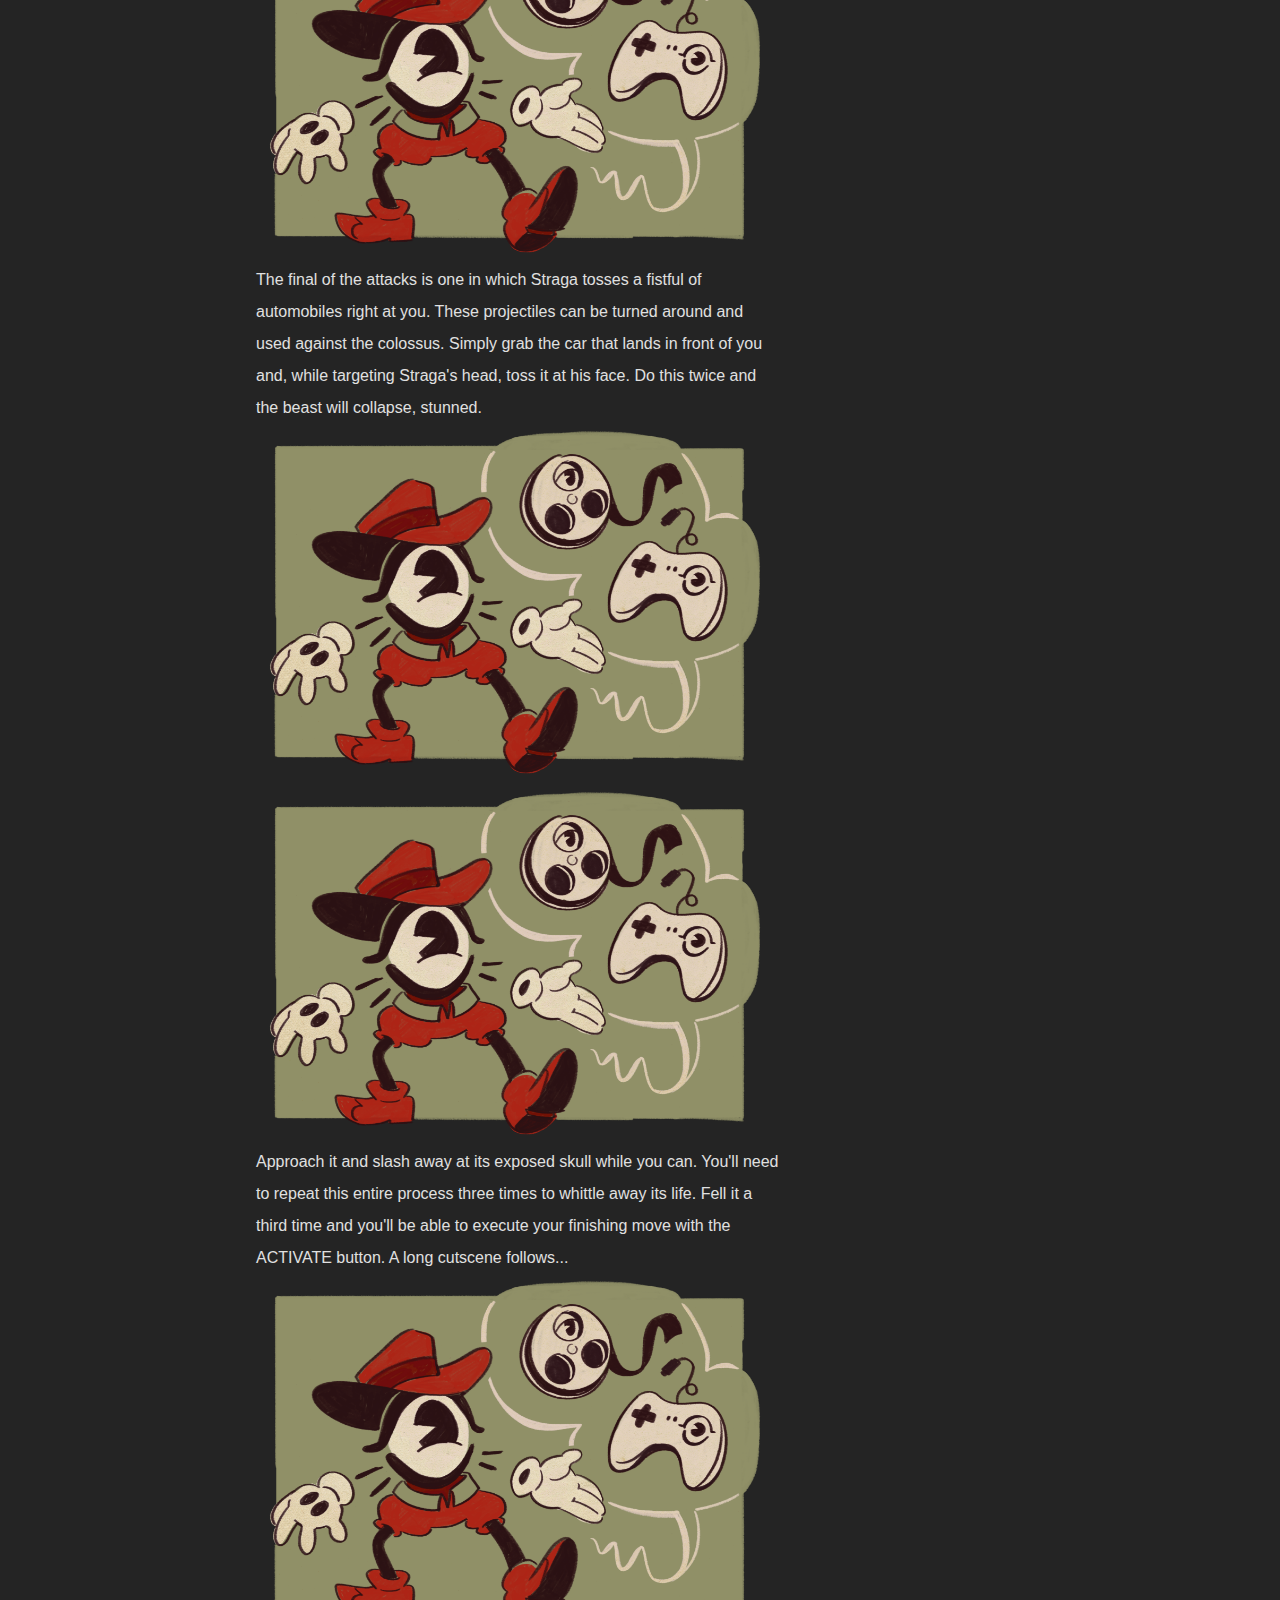
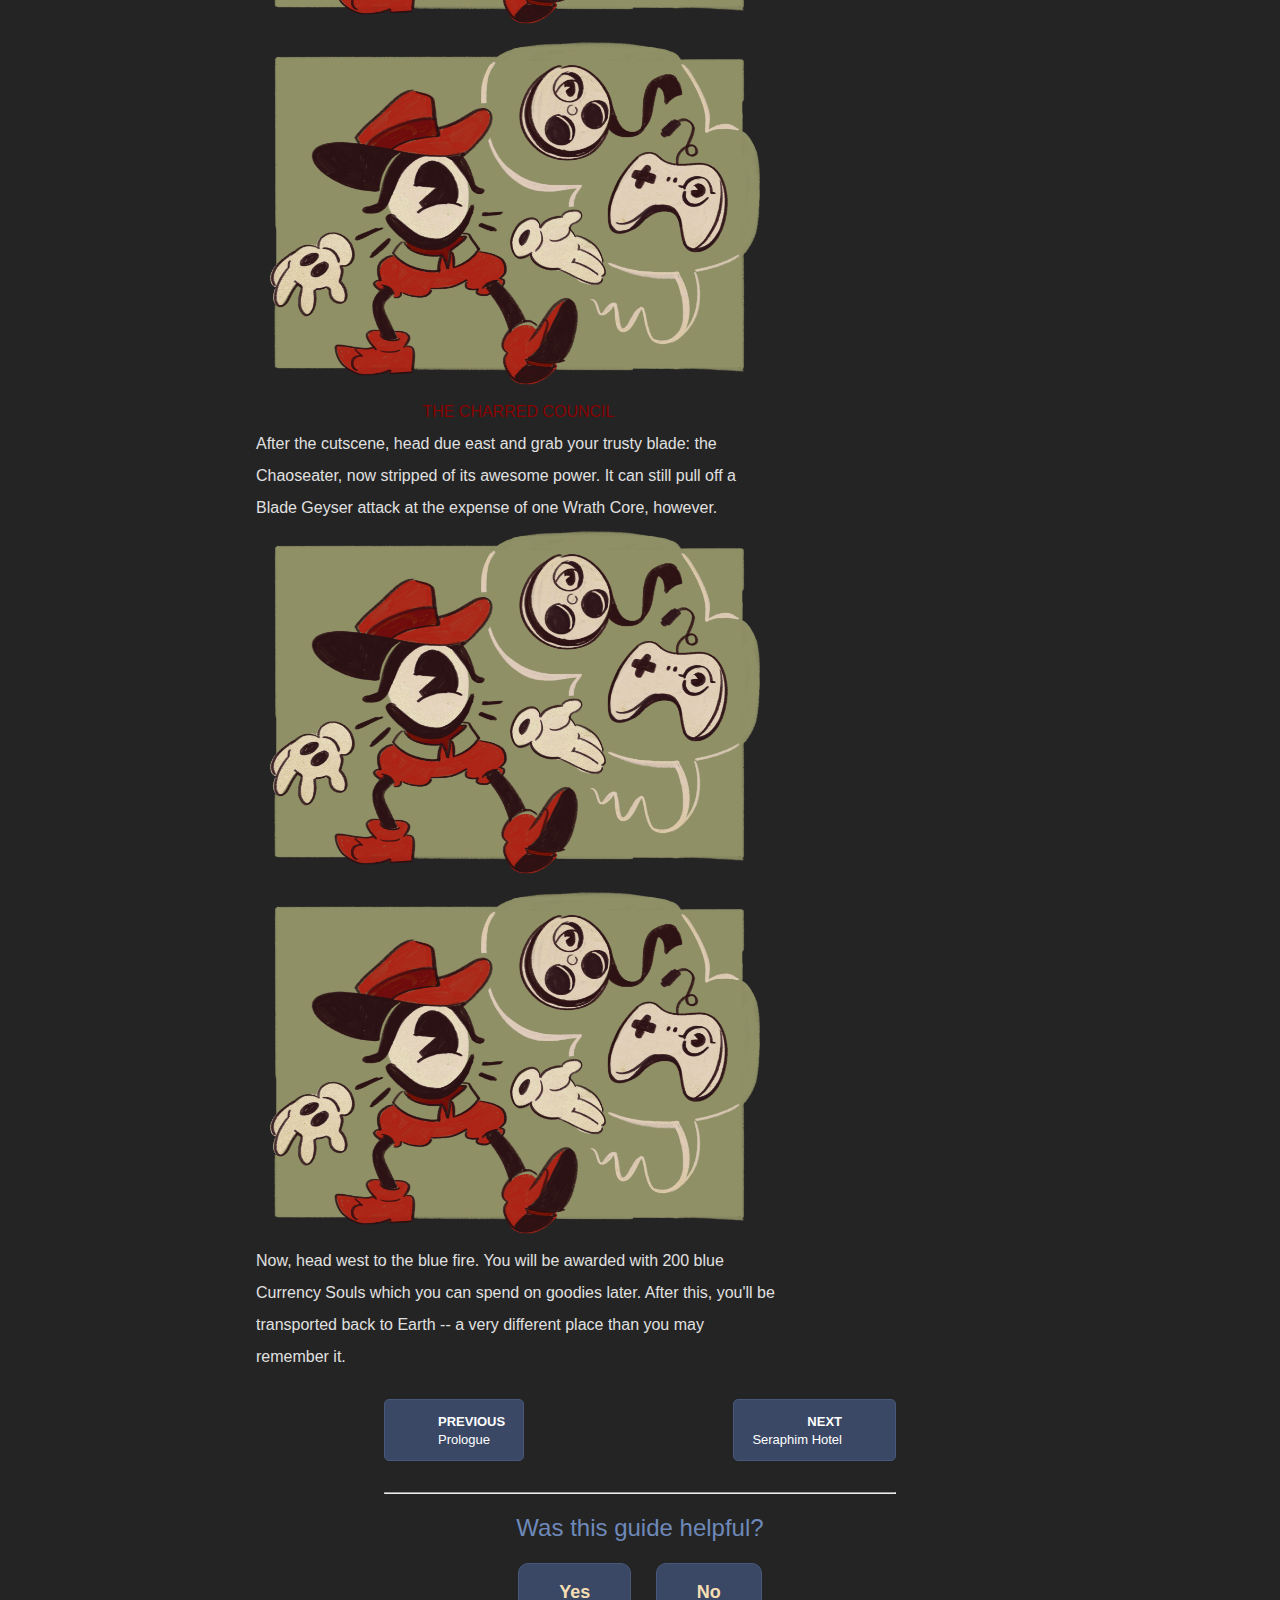
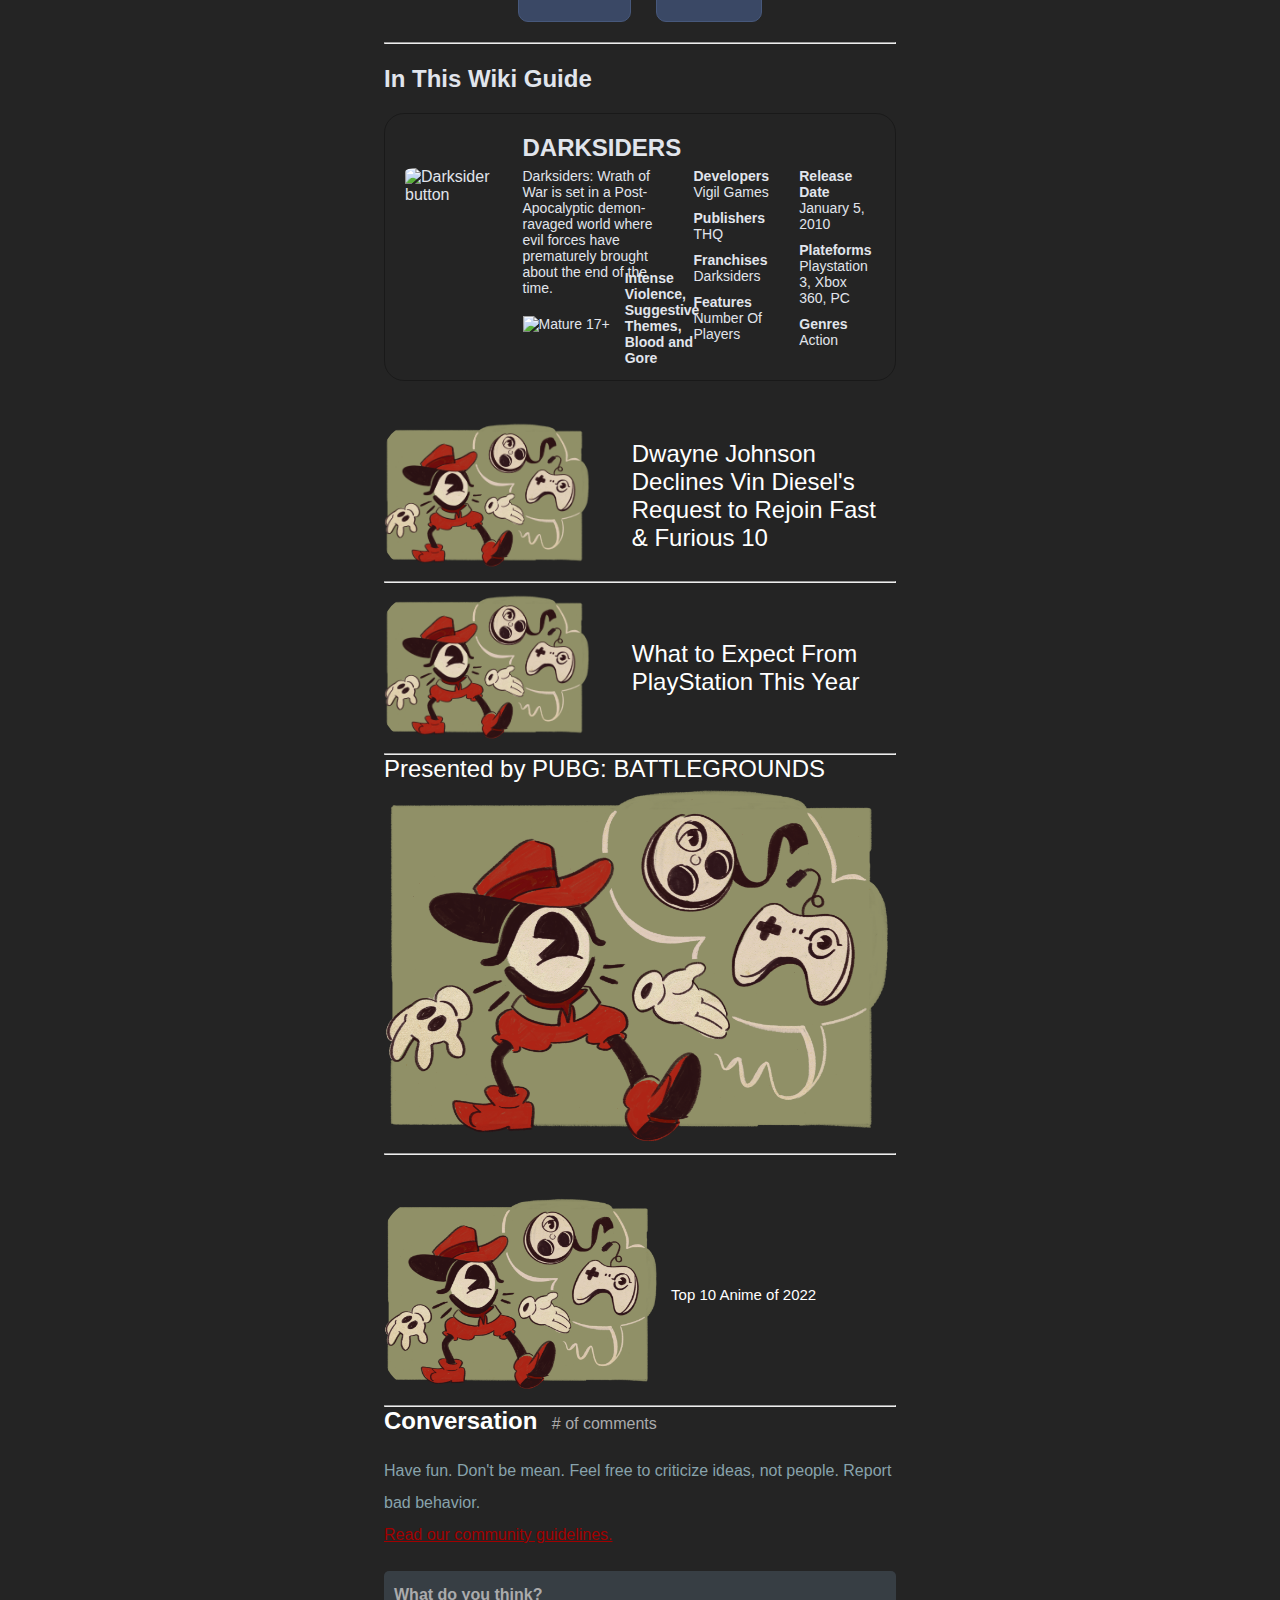
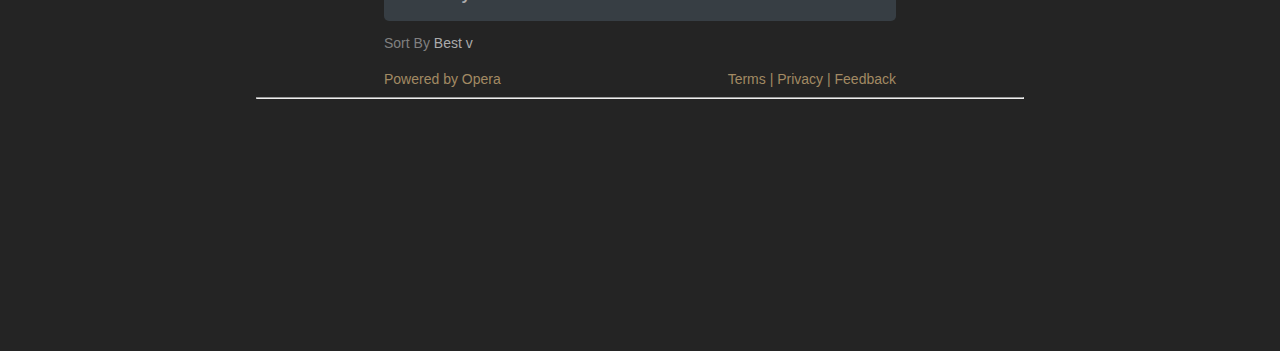
==== commit c3763915: "nuttychanges" ====
--- a/Index.html
+++ b/Index.html
@@ -244,33 +244,76 @@
         </div>
     </div>
 
-    <div class="AdOne">
-       <img src="/Images/IGN_Winter_Doodle.png" alt="">
-       <div class="AdOneText"><p>Dwayne Johnson Declines Vin Diesel's Request to Rejoin Fast & Furious 10</p></div>
-    </div>
-    <hr>
-
-    <div class="AdTwo">
+
+    <div class="ads">
+        <div class="AdOne">
         <img src="/Images/IGN_Winter_Doodle.png" alt="">
-        <div class="AdTwoText"><p>What to Expect From PlayStation This Year <p></div>
-     </div>
-     <hr>
-
-     <div class="AdThree">
-        <div class="AdThreeText">Presented by PUBG: BATTLEGROUNDS</div>
-        <img src="/Images/IGN_Winter_Doodle.png" alt="">
-
-     </div>
-     <hr>
-
-
-
-
-
-
+        <div class="AdOneText"><p>Dwayne Johnson Declines Vin Diesel's Request to Rejoin Fast & Furious 10</p></div>
+        </div>
+        <hr>
+
+        <div class="AdTwo">
+            <img src="/Images/IGN_Winter_Doodle.png" alt="">
+            <div class="AdTwoText"><p>What to Expect From PlayStation This Year <p></div>
+        </div>
+        <hr>
+
+        <div class="AdThree">
+            <div class="AdThreeText">Presented by PUBG: BATTLEGROUNDS</div>
+            <img src="/Images/IGN_Winter_Doodle.png" alt="">
+           
+        </div>
+        <hr>
+
+        <div class="AdFour">
+            <img src="/Images/IGN_Winter_Doodle.png" alt="">
+            <div class="AdFourText">Top 10 Anime of 2022</div>
+
+        </div>
+        <hr>
+
+        <!-- Don't know how to do the carousel properly right now Will return at another time once I do (seems like I need JS and dont want to be stuck when I can learn it quicker in JS course) -->
+    </div>
+
+
+    <div class="CommentSection">
+        <div class="ConverstionHeader">
+            <p><span class="ConvoHeaderText">Conversation</span> <span class="commentcount"># of comments</span></p> 
+        </div>
+
+        <div class="ConversationGuidelines"><p><span class="DarkText2"> Have fun. Don't be mean. Feel free to criticize ideas, not people. Report bad behavior.</span>
+        <br>
+        <span class="redlink">Read our community guidelines.</span></p>
+        </div>
+
+        <textarea class="CommentBar" name="UserComment" placeholder="What do you think?"></textarea>
+        <div class="SortBy">Sort By <span class="SortBySelector">Best v</span></div>
+
+    </div>
+
+    <div class="Credits">
+        <div class="PoweredBy">Powered by Opera</div>
+        <div class="TermsEtc">
+            <a class="terms" href="">Terms </a>|
+            <a class="Privacy" href="">Privacy </a>|
+            <a class="Feedback" href="">Feedback</a>
+        </div>
+    </div>
 </div>
 
 
+<div class="FinalFooter">
+<hr>
+
+<div class="FinalGrid">
+
+    
+</div>
+
+
+
+
+</div>
 
 
 
--- a/style.css
+++ b/style.css
@@ -504,9 +504,132 @@
   font-size: 24px;
 }
 
-
-
-
-
-
-
+/* Ad Four */
+
+
+.AdFour {
+  display: flex;
+  flex-direction: row;
+  align-items: center;
+  padding-top: 40px;
+  padding-bottom: 10px;
+}
+
+.AdFour img{
+  height: 200px;
+  border-radius: 20%;
+
+}
+
+.AdFourText{
+  margin-left: 10px;
+  color: white;
+  font-size: 15px;
+}
+
+/* End of Comments */
+
+
+/* Comments section */
+
+.ConverstionHeader{
+  margin-bottom: 20px;
+}
+
+.ConvoHeaderText{
+  color:white;
+  font-size: 24px;
+  font-weight: bold;
+}
+
+.commentcount{
+  color: #ABABAC;
+  padding-left: 10px;
+}
+
+.ConversationGuidelines{
+  line-height: 2;
+  padding-bottom: 20px;
+}
+
+.redlink {
+  color: rgb(160, 0, 0);
+  text-decoration: underline;
+}
+
+/* Comment Input bar */
+.CommentBar{
+  resize: none;
+  outline: none;
+  width: 100%;
+  height: 50px;
+  background-color: #373E44;
+  border: none;
+  padding-left: 10px;
+  padding-top: 15px;
+  border-radius: 5px;
+}
+
+.CommentBar::placeholder { 
+  color: #ABABAC;
+  font-family: Arial, Helvetica, sans-serif;
+  font-size: 16px;
+  font-weight: 600;
+
+}
+
+
+/* Sorting for comments */
+
+.SortBy{
+  padding-top: 10px;
+  color: gray;
+  font-size: 14px;
+}
+
+.SortBySelector{
+  color: #ABABAC;
+
+}
+
+.Credits{
+  padding-top: 20px;
+  display: flex;
+  flex-direction: row;
+  justify-content: space-between;
+  font-size: 14px;
+  color: #A28A63;
+
+}
+
+.PoweredBy{
+  color: #A28A63;
+}
+
+.TermsEtc a{
+  text-decoration: none;
+  color: #A28A63;
+}
+
+.terms:hover, .Privacy:hover, .Feedback:hover{
+  text-decoration: underline;
+  color: rgb(211, 255, 255);
+}
+
+
+
+.FinalFooter{
+  padding-top: 10px;
+  padding-left: 20vw;
+  width: 80vw;
+}
+
+.FinalGrid{
+  display: grid;
+  
+}
+
+
+
+
+
--- a/genericstyles.css
+++ b/genericstyles.css
@@ -10,6 +10,10 @@
   .darktext1 {
     color: gray;
   }
+
+  .DarkText2{
+    color: #88A3AC;
+  }
   
   .inline {
     display: inline-flex;
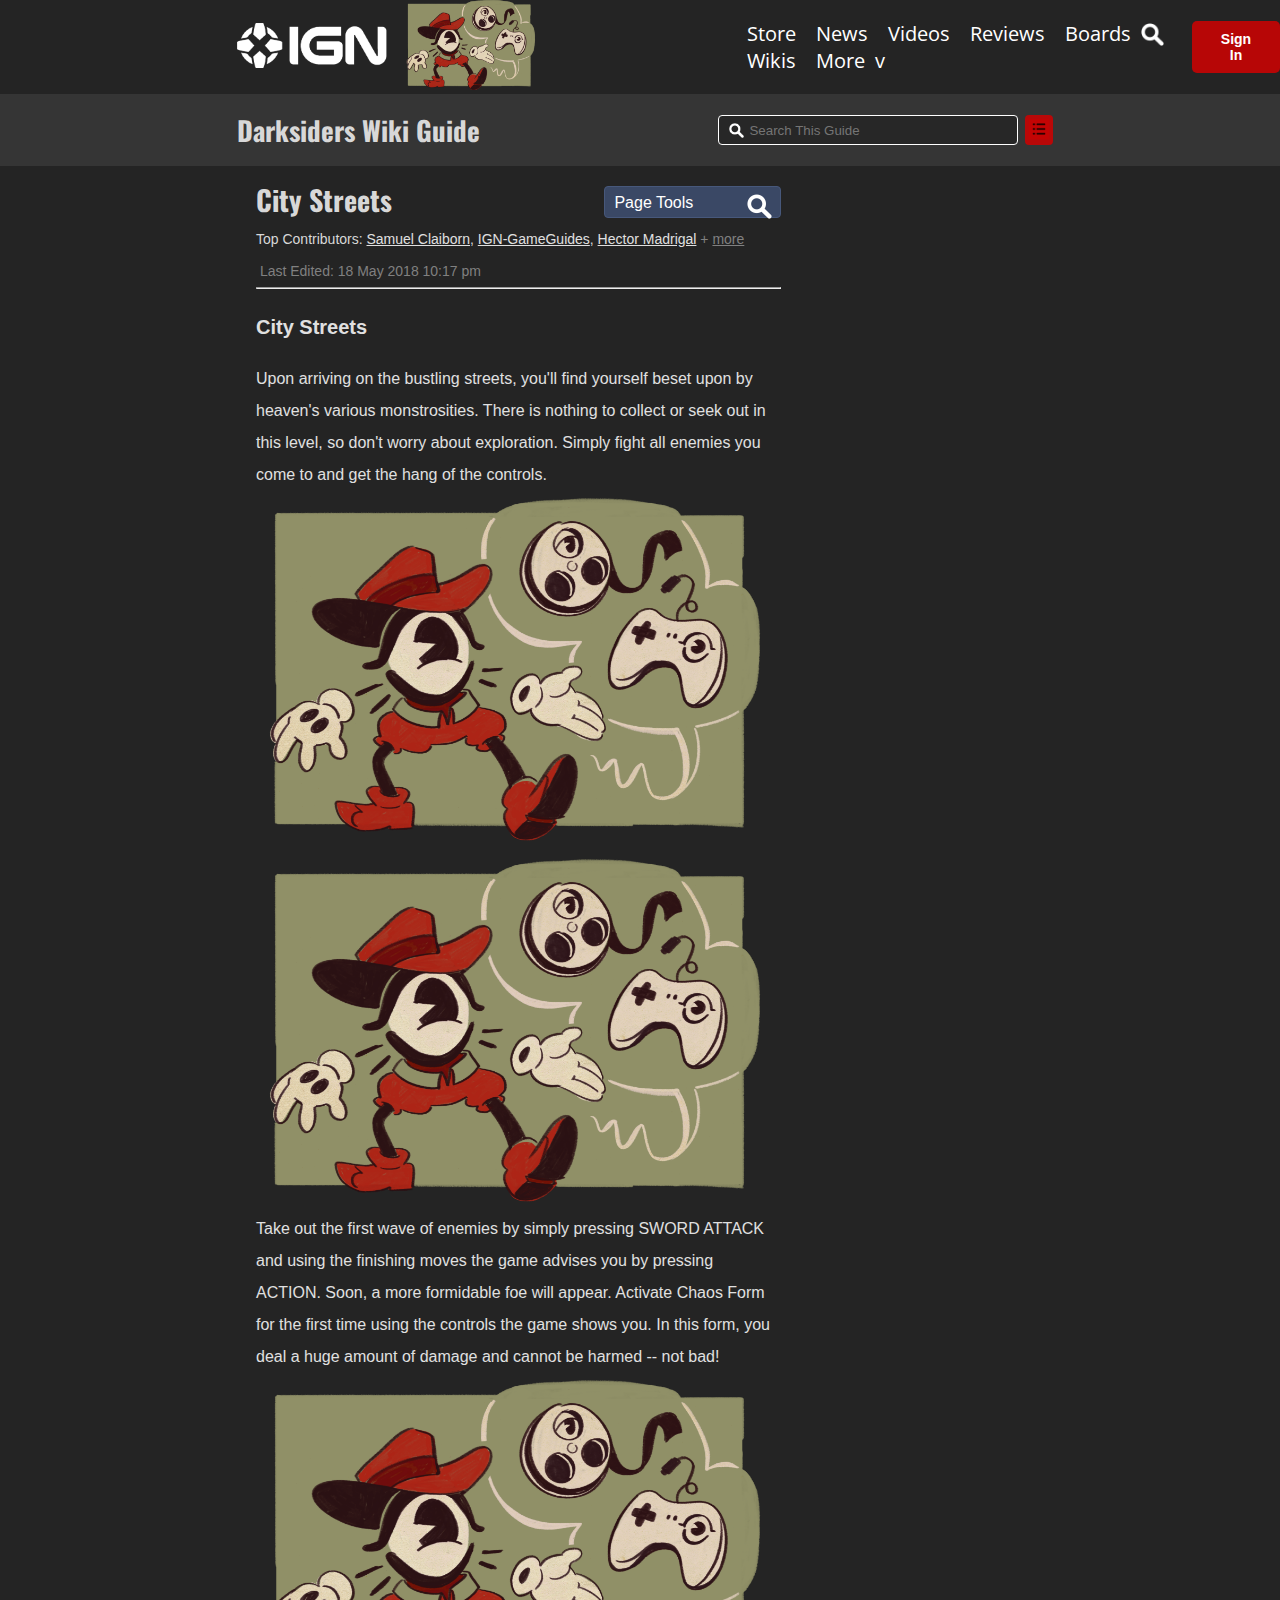
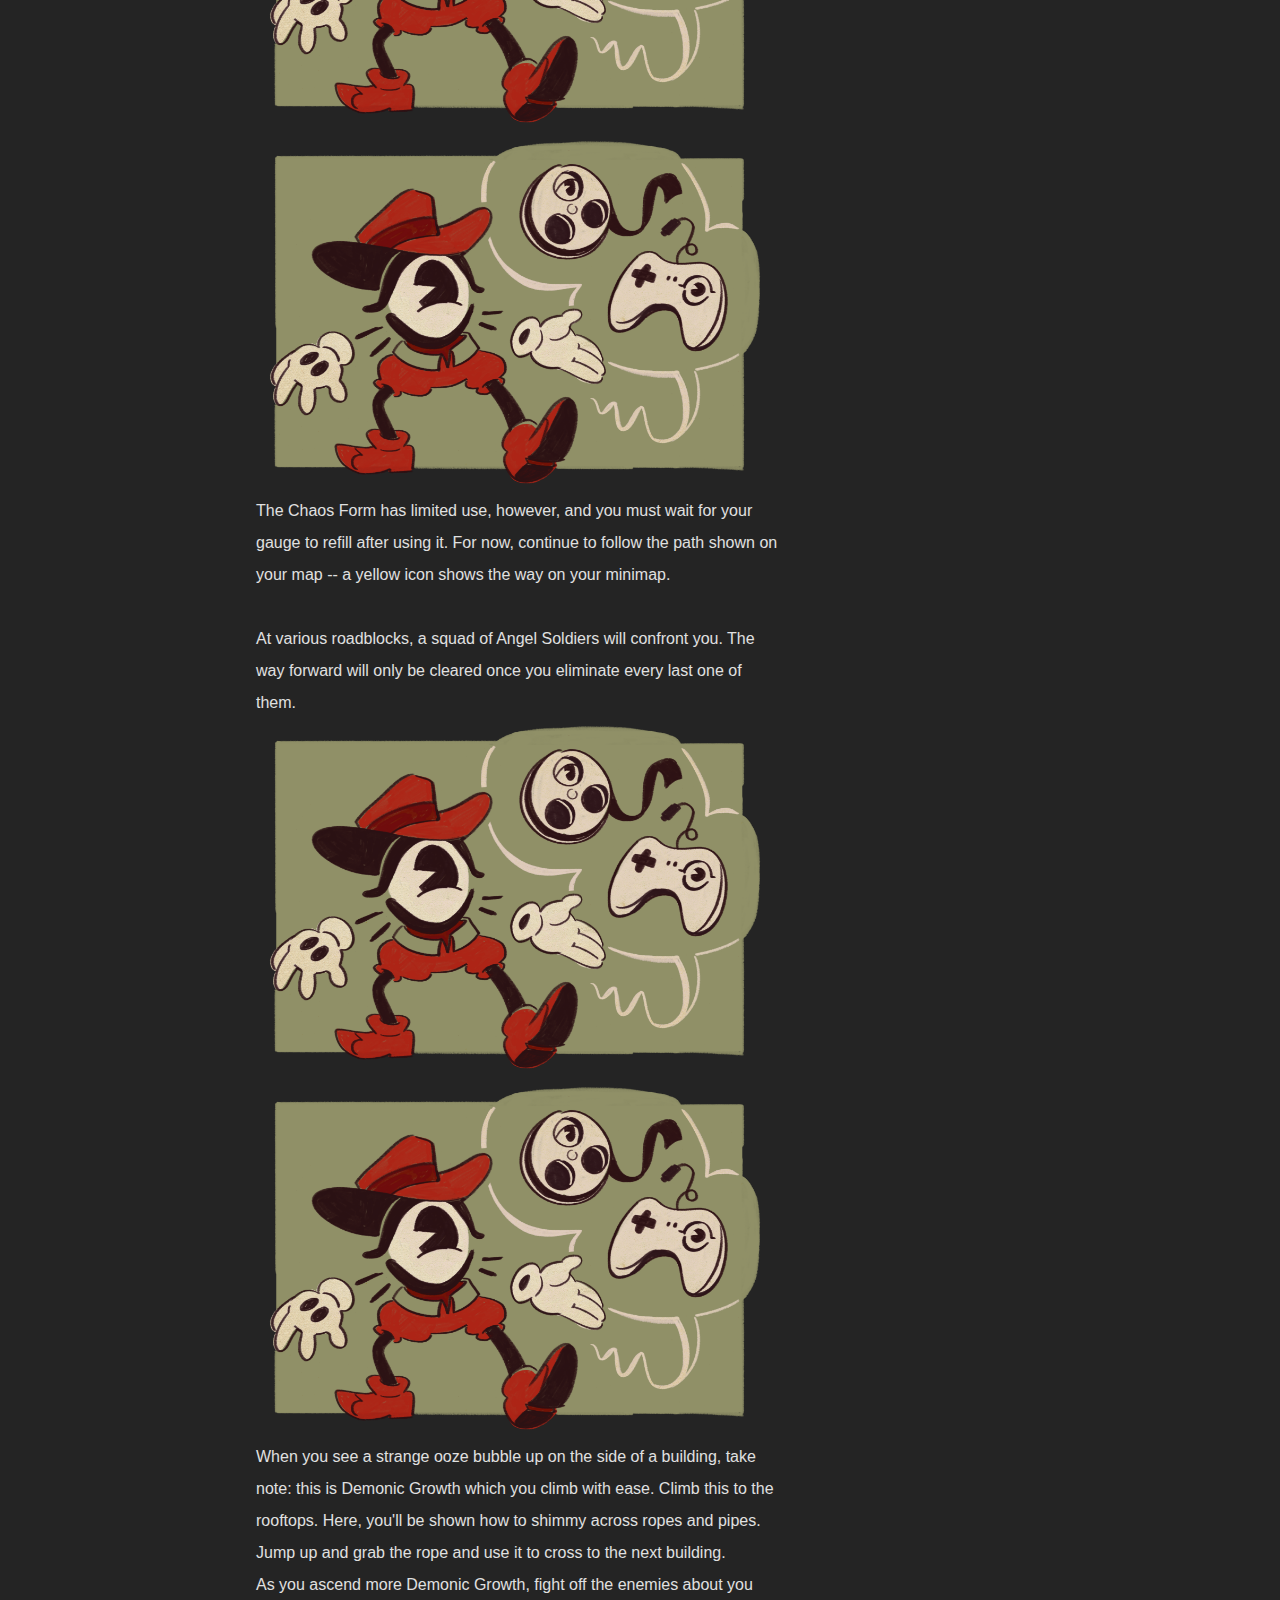
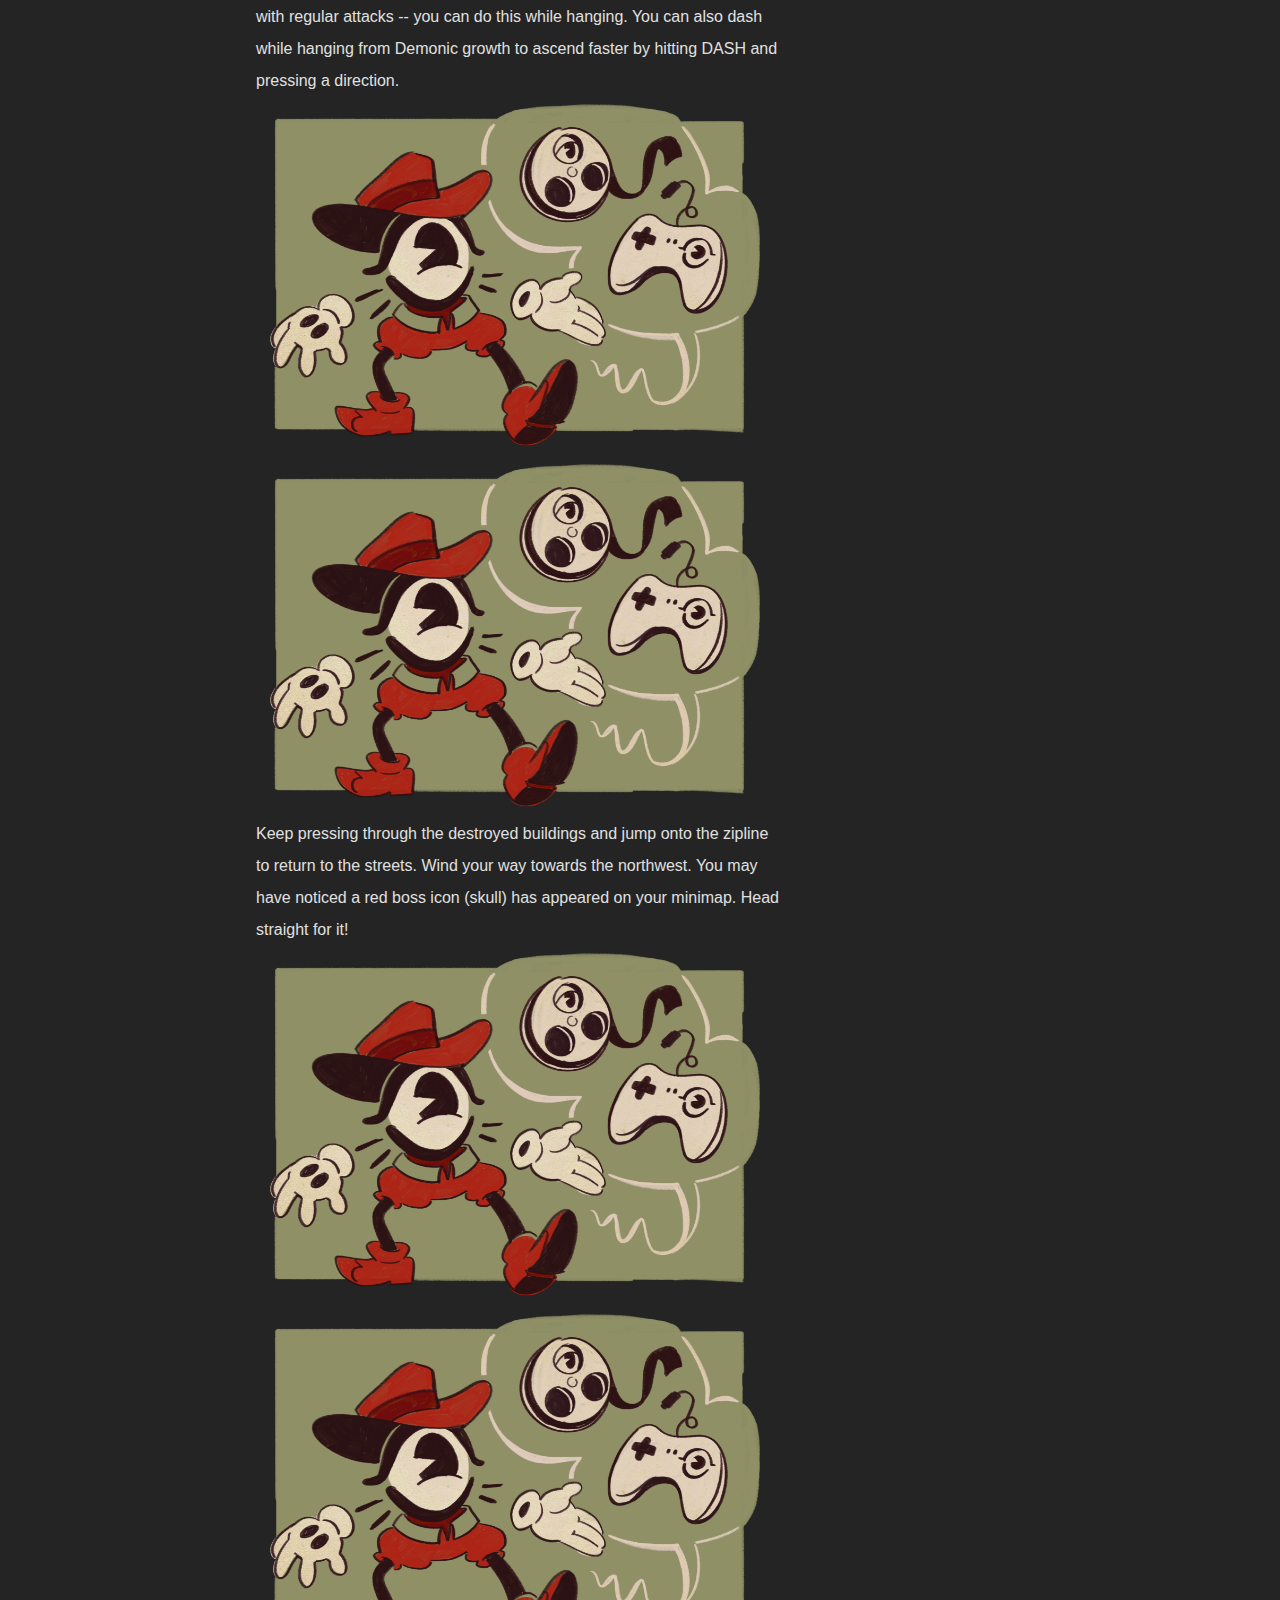
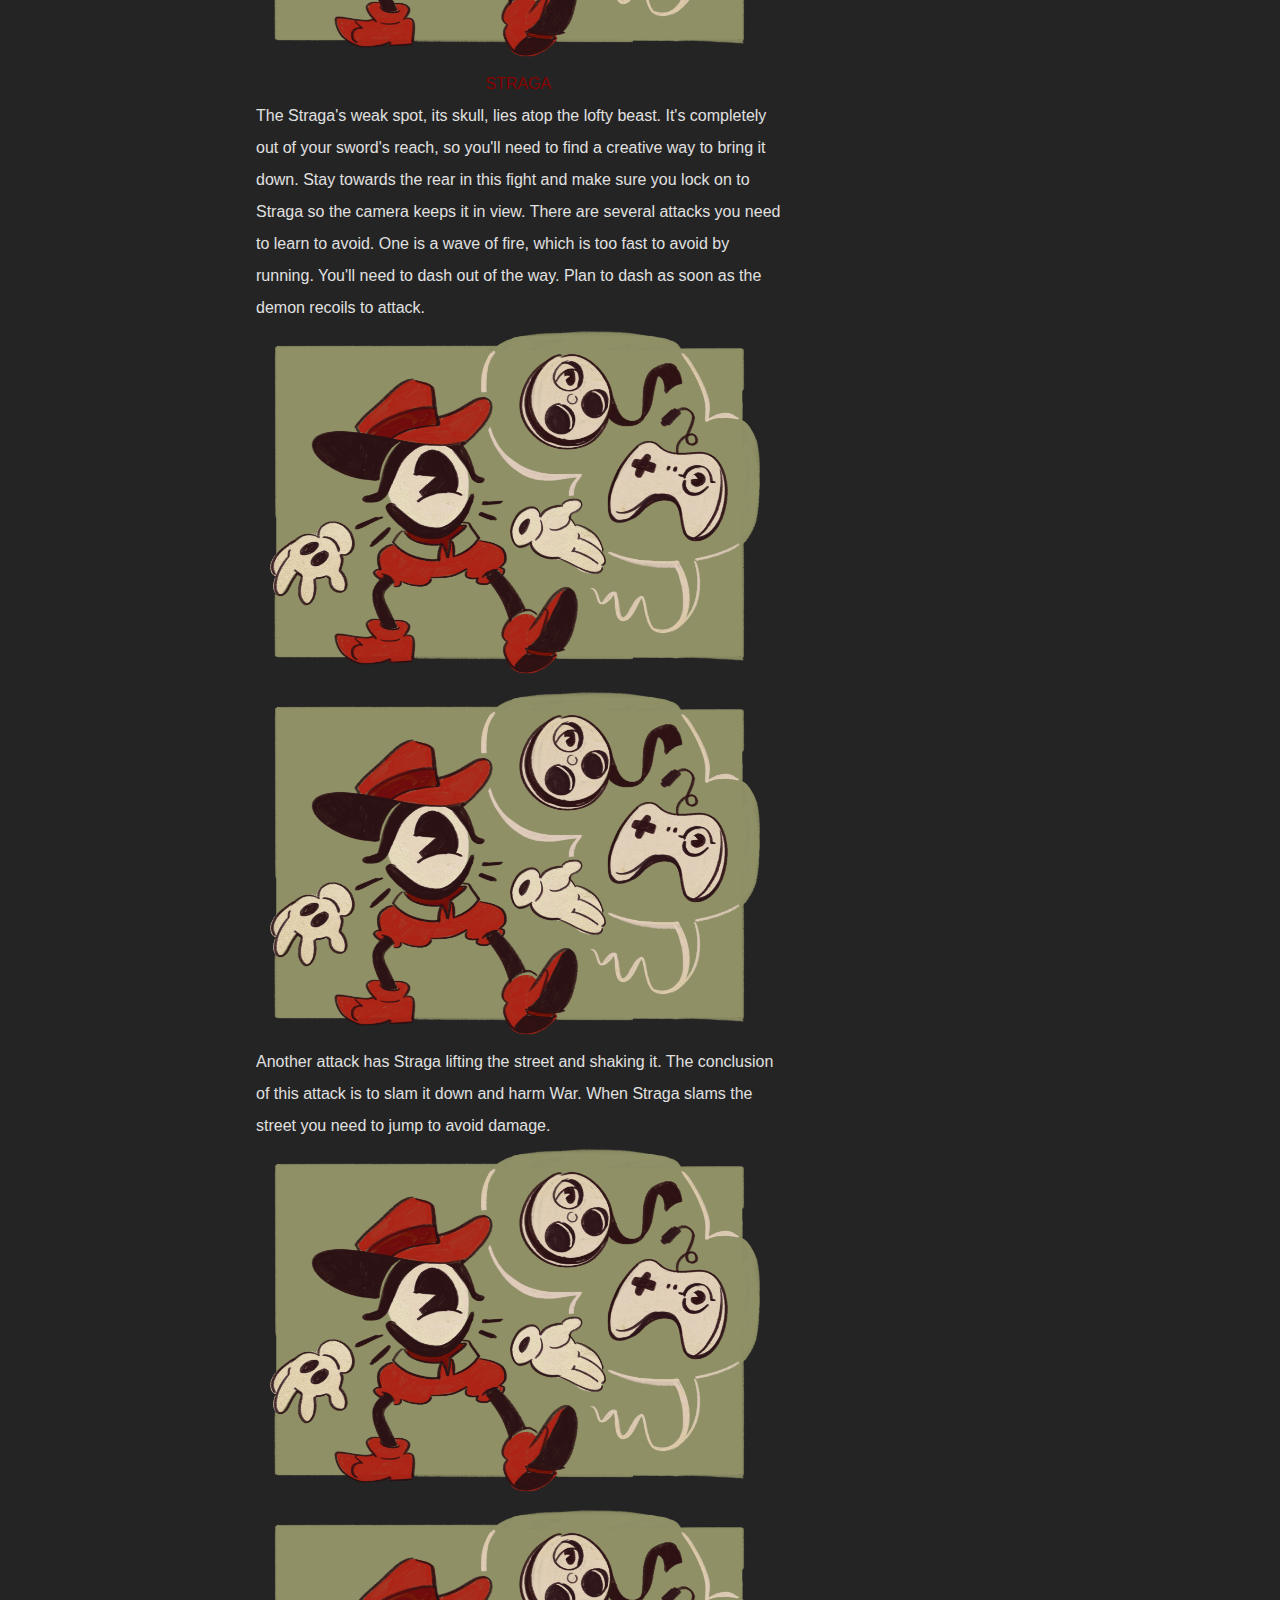
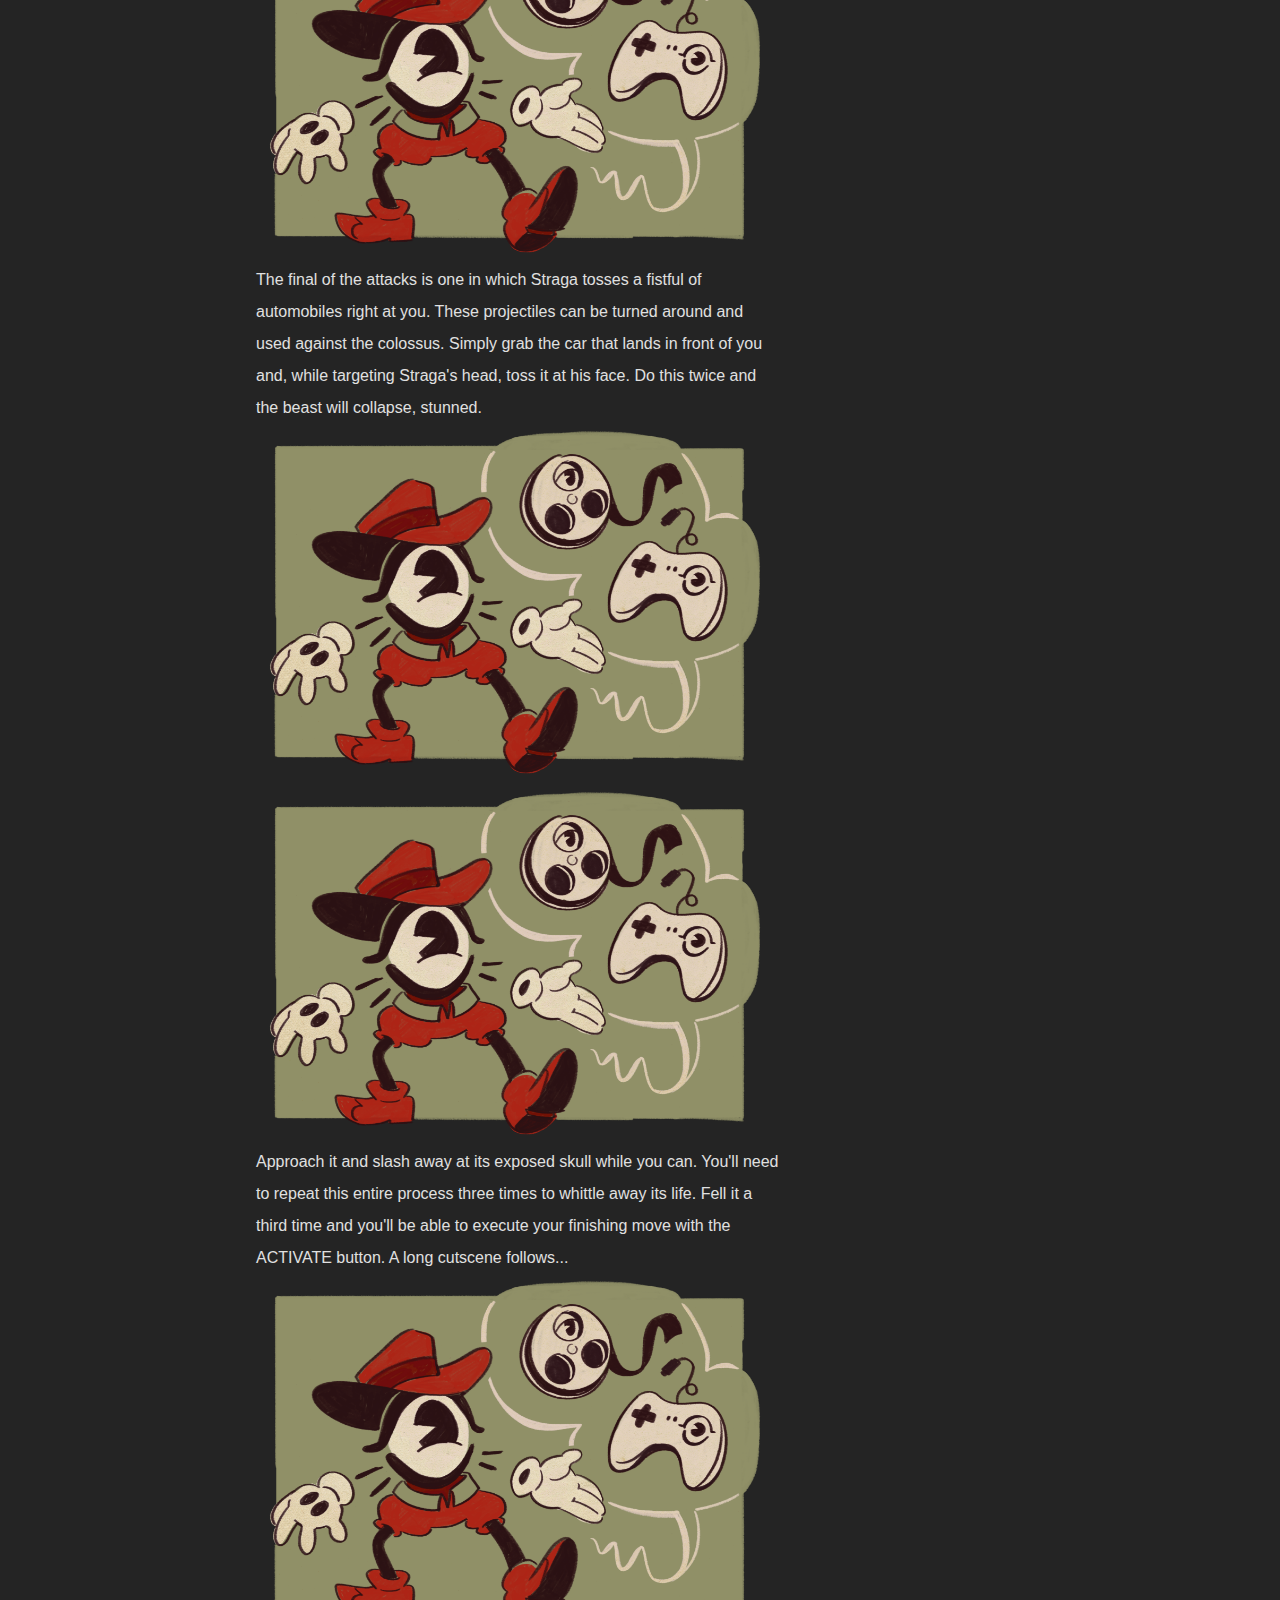
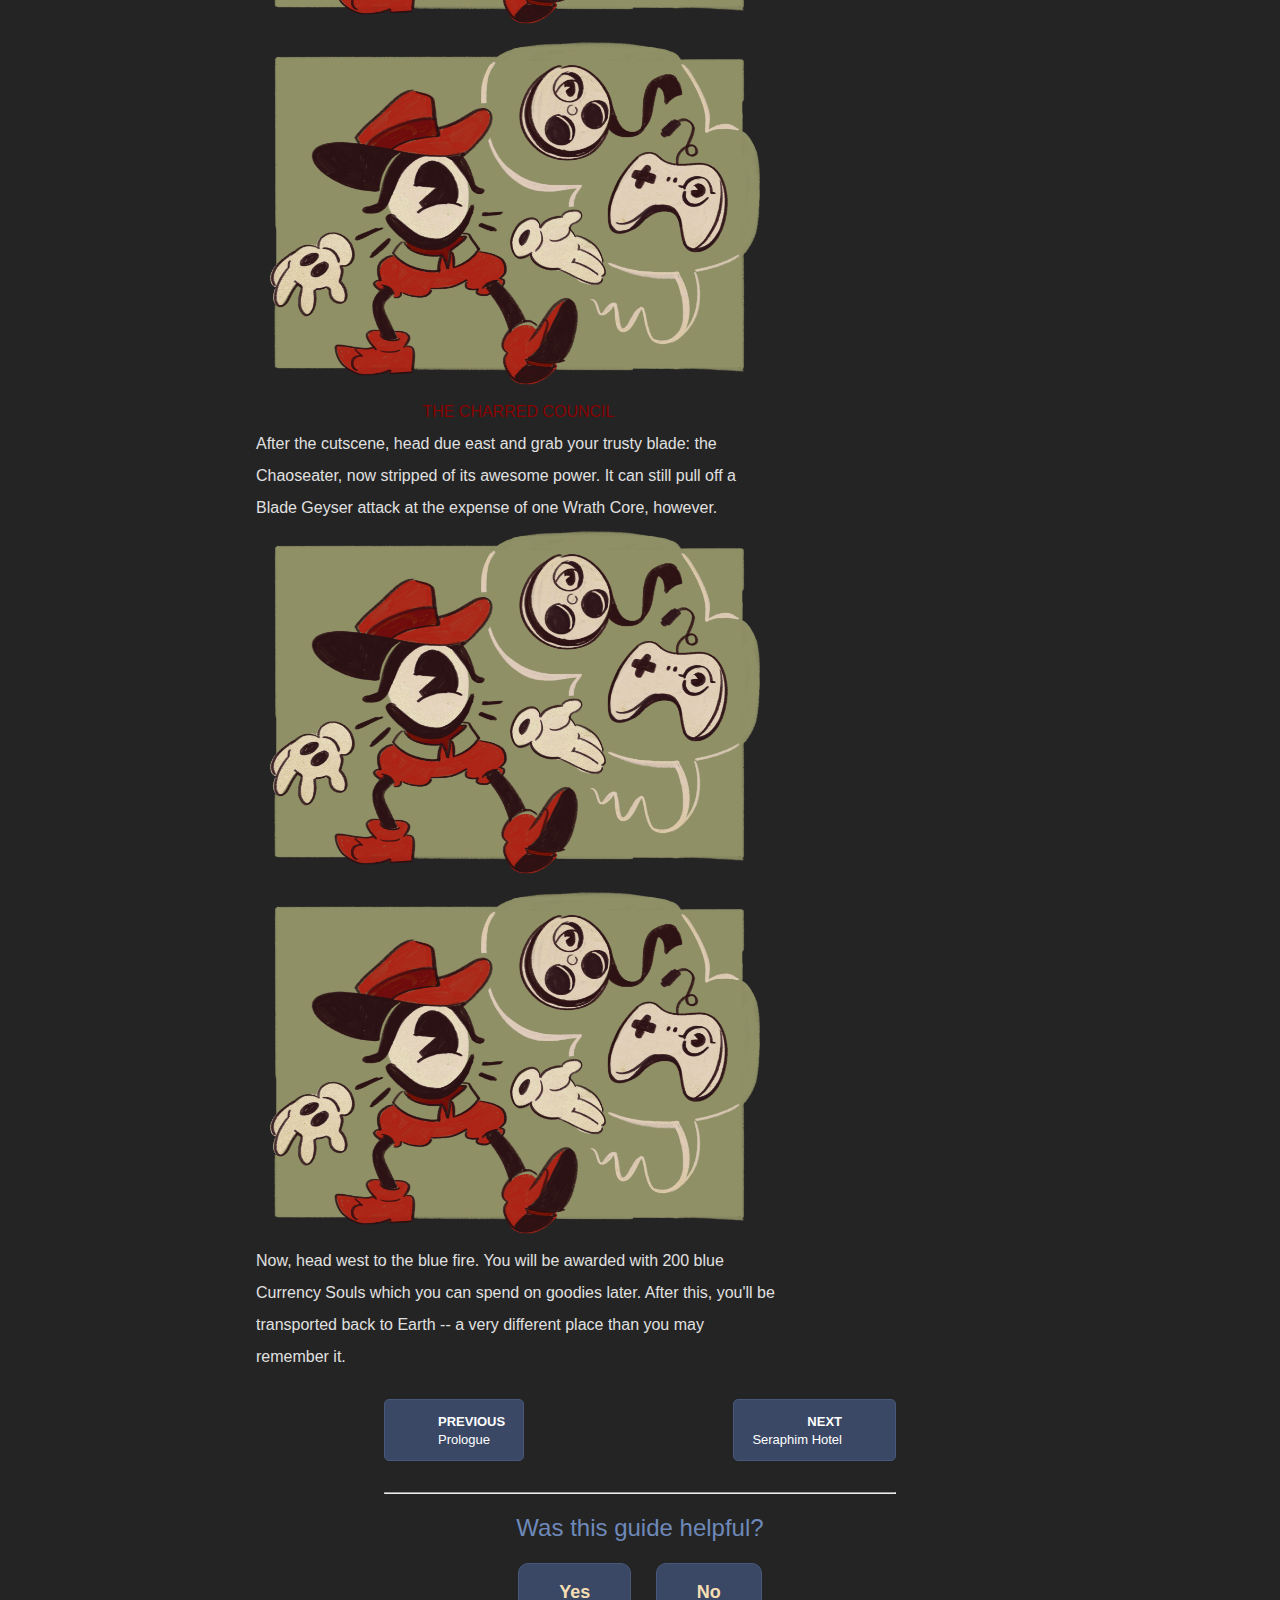
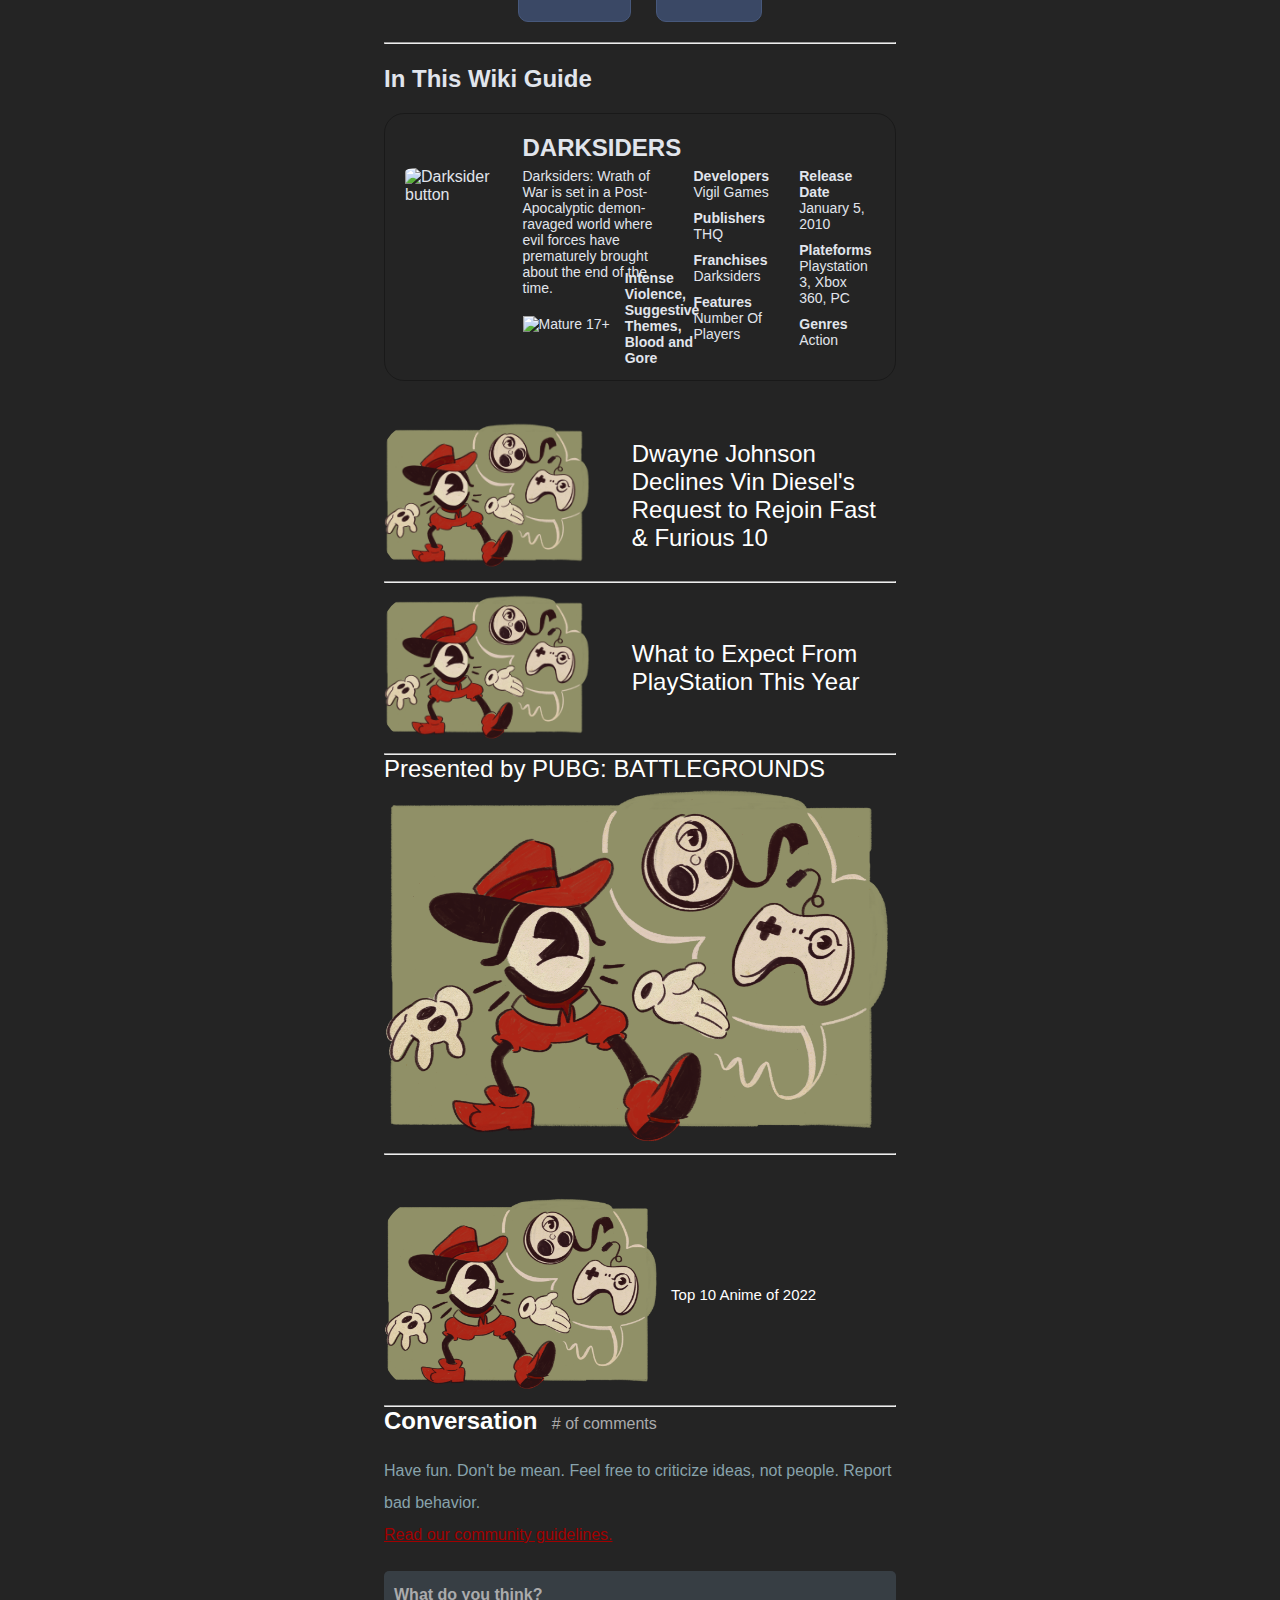
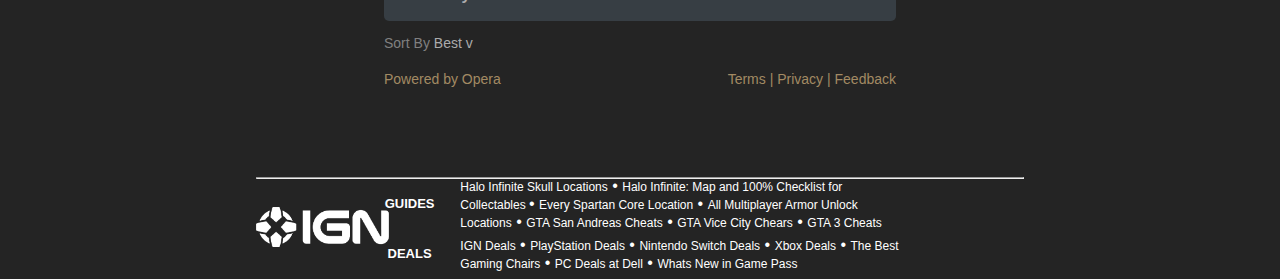
==== commit 102cfd50: "finally its done just update pic links" ====
--- a/Index.html
+++ b/Index.html
@@ -303,43 +303,32 @@
 
 
 <div class="FinalFooter">
-<hr>
-
-<div class="FinalGrid">
-
-    
+    <hr>
+    <div class="FinalGrid">
+        <div class="GridLogo"> <img src="/Images/IGN_white_logo.png" alt=""> </div>
+        <div class="GridTitle1">GUIDES</div>
+        <div class="GridGuides">
+            <a href="">Halo Infinite Skull Locations</a> &bull;
+            <a href="">Halo Infinite: Map and 100% Checklist for Collectables </a> &bull;
+            <a href="">Every Spartan Core Location</a> &bull;
+            <a href="">All Multiplayer Armor Unlock Locations</a> &bull;
+            <a href="">GTA San Andreas Cheats</a> &bull;
+            <a href="">GTA Vice City Chears</a> &bull;
+            <a href="">GTA 3 Cheats</a> 
+        </div>
+        <div class="GridTitle2">DEALS</div>
+        <div class="GridDeals">
+            <a href="">IGN Deals</a> &bull;
+            <a href="">PlayStation Deals</a> &bull;
+            <a href="">Nintendo Switch Deals</a> &bull;
+            <a href="">Xbox Deals</a> &bull;
+            <a href="">The Best Gaming Chairs</a> &bull;
+            <a href="">PC Deals at Dell</a> &bull;
+            <a href="">Whats New in Game Pass</a> 
+        </div>
+    </div>
 </div>
 
-
-
-
-</div>
-
-
-
-
-
-
-
-
-
-
-
-
-<br>
-<br>
-<br>
-<br>
-<br>
-<br>
-<br>
-<br>
-<br>
-<br>
-<br>
-<br>
-<br>
-<br>
     
 </body>
 </html>--- a/style.css
+++ b/style.css
@@ -613,23 +613,92 @@
 
 .terms:hover, .Privacy:hover, .Feedback:hover{
   text-decoration: underline;
-  color: rgb(211, 255, 255);
+  color: rgb(66, 66, 66);
 }
 
 
 
 .FinalFooter{
-  padding-top: 10px;
+  padding-top: 90px;
   padding-left: 20vw;
   width: 80vw;
 }
 
+
+/* Grid setup at the bottom */
 .FinalGrid{
   display: grid;
-  
-}
-
-
-
-
-
+  height: 100px;
+  grid-template-columns: 8% 8% 8% 60% 16%;
+  grid-template-rows: 50% 50%;
+}
+
+.GridLogo {
+  grid-column: 1 / span 2;
+  grid-row: 1 / span 2;
+  align-self: center;
+}
+
+.GridLogo img{
+  height: 40px;
+}
+
+.GridTitle1{
+  color: white;
+  grid-column: 3 / 4;
+  grid-row: 1 / 2;
+  align-self: center;
+  justify-self: center;
+  font-size: 13px;
+  font-weight: bold;
+}
+
+.GridTitle2{
+  color: white;
+  grid-column: 3 / 4;
+  grid-row: 2 / 3;
+  align-self: center;
+  justify-self: center;
+  font-size: 13px;
+  font-weight: bold;
+}
+
+.GridGuides {
+  color: white;
+  grid-column: 4 / 5;
+  grid-row: 1 / 2;
+  align-self: center;
+  padding-left: 20px;
+}
+
+.GridGuides a{
+  text-decoration: none;
+  color: white;
+  font-size: 12px;
+}
+
+.GridGuides a:hover {
+  text-decoration: underline;
+}
+
+.GridDeals {
+  color: white;
+  grid-column: 4 / 5;
+  grid-row: 2 / 3;
+  align-self: center;
+  padding-left: 20px;
+}
+
+.GridDeals a{
+  text-decoration: none;
+  color: white;
+  font-size: 12px;
+}
+
+.GridDeals a:hover{
+  text-decoration: underline;
+}
+
+
+
+
